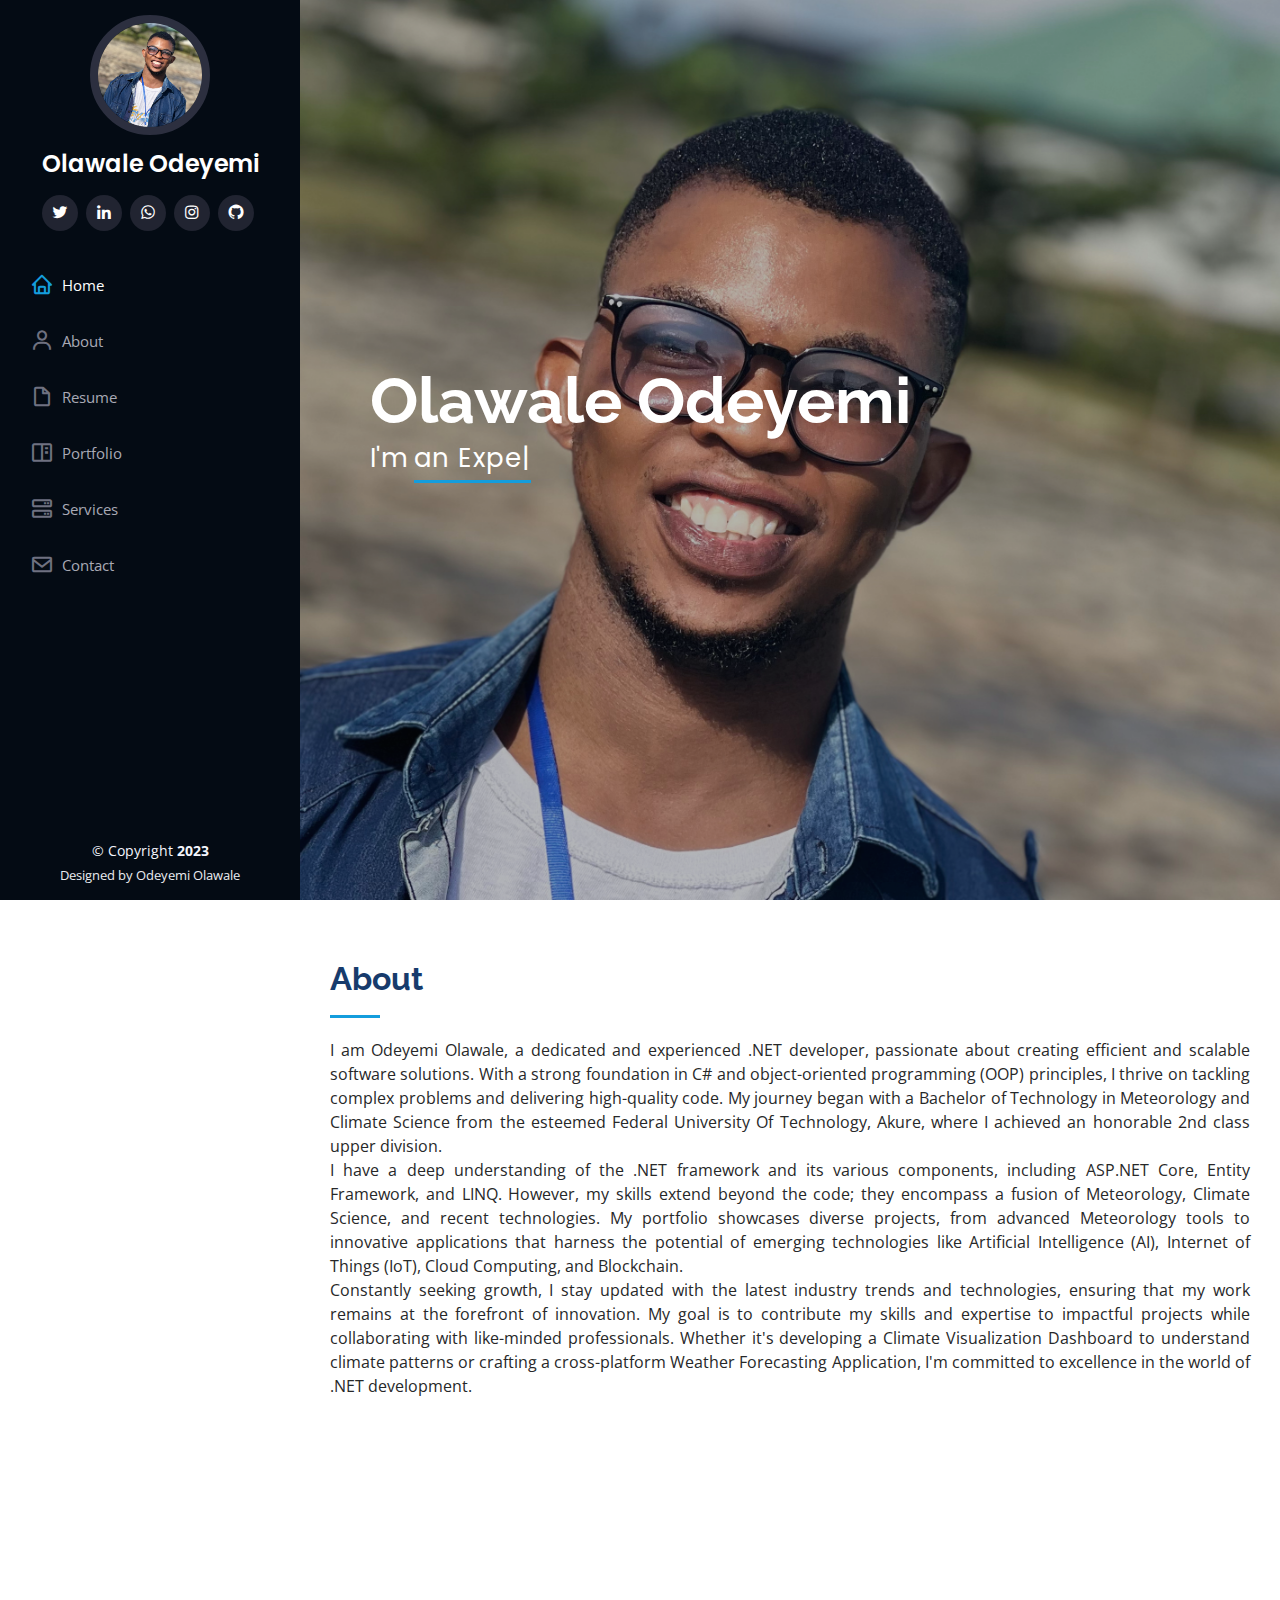
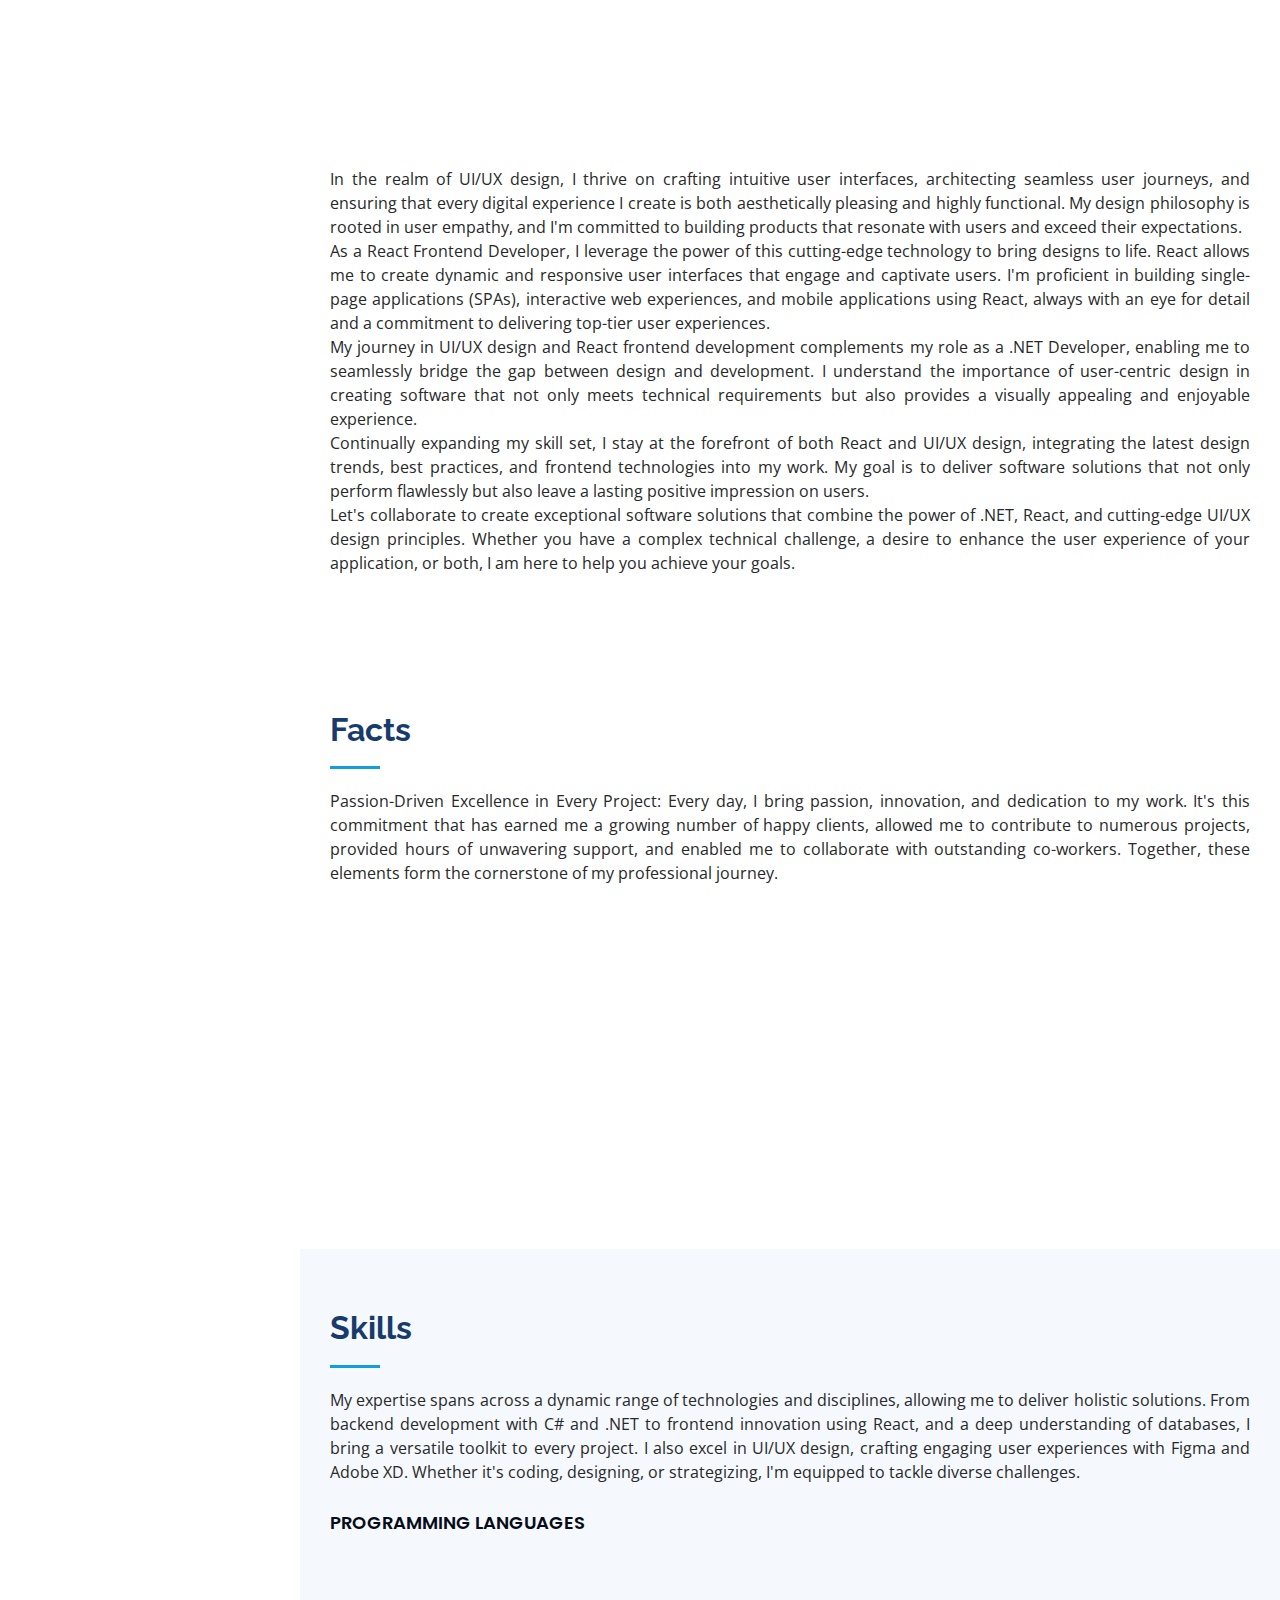
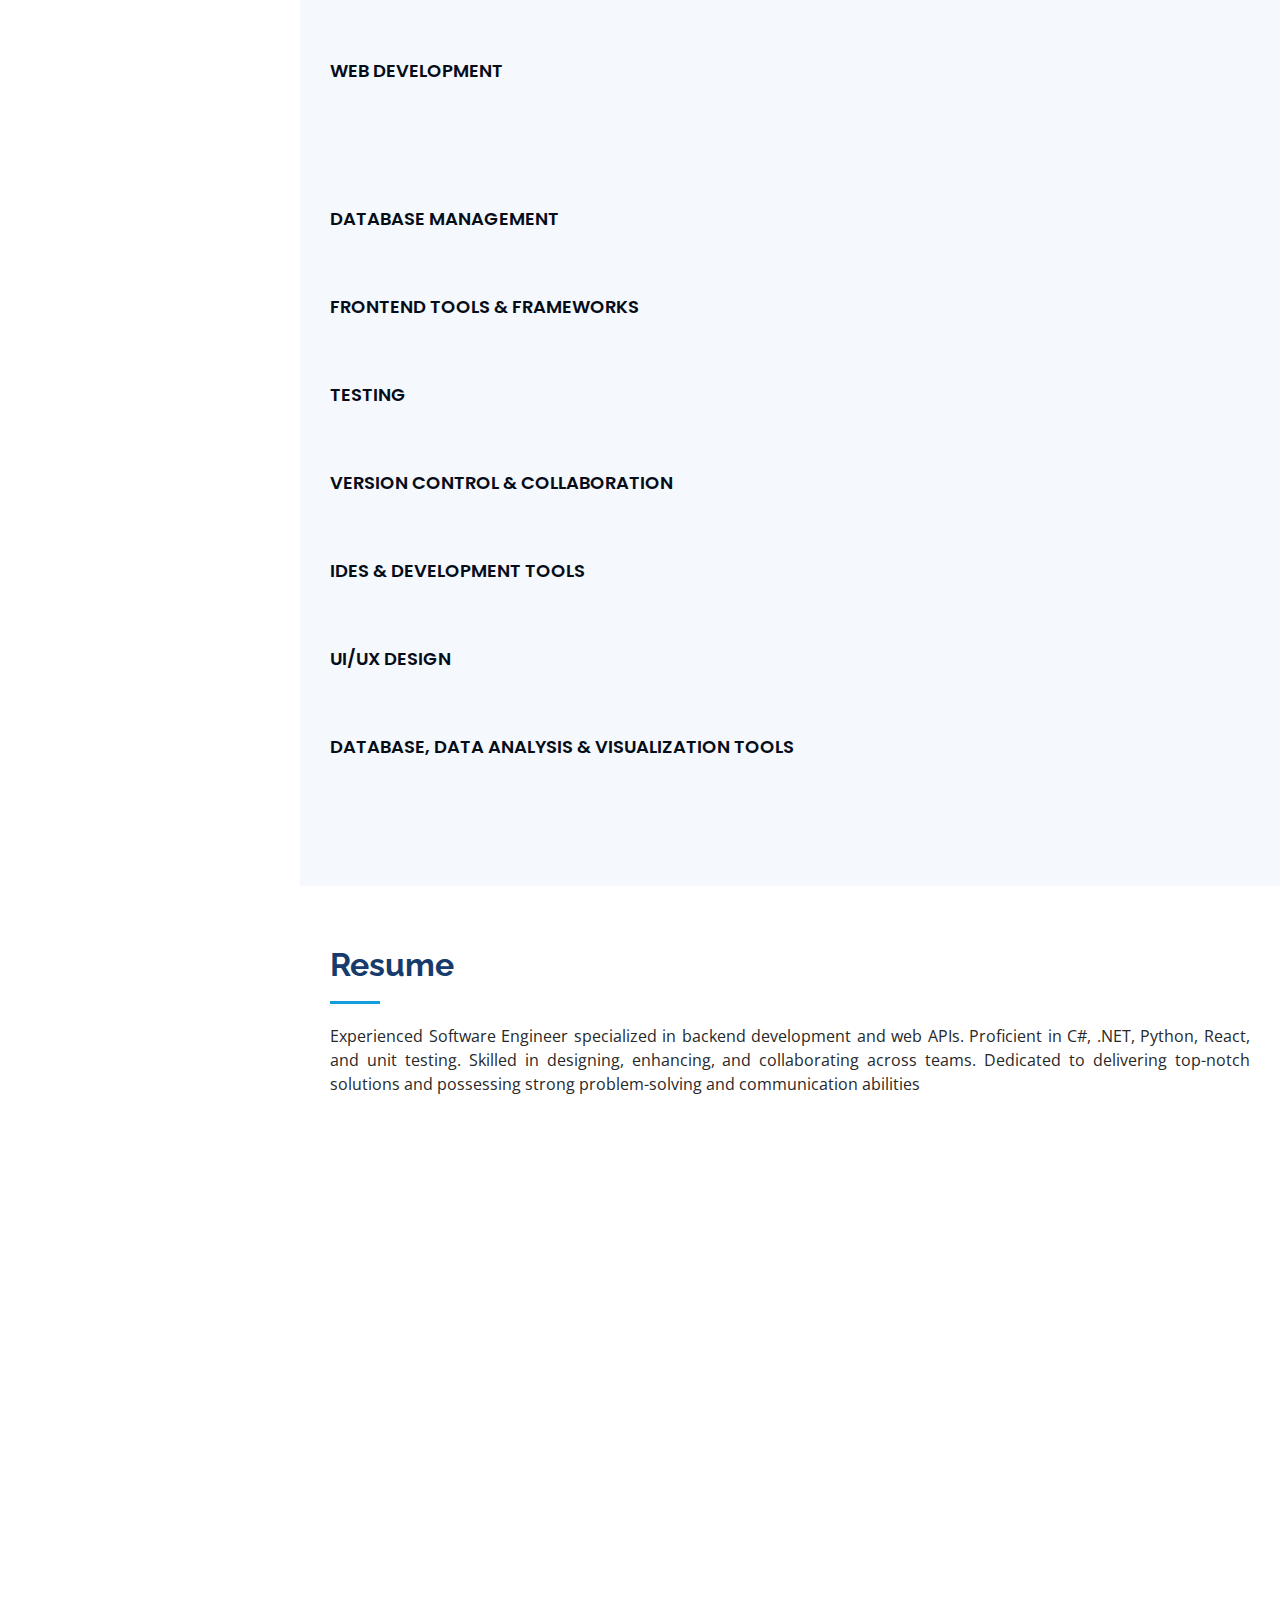
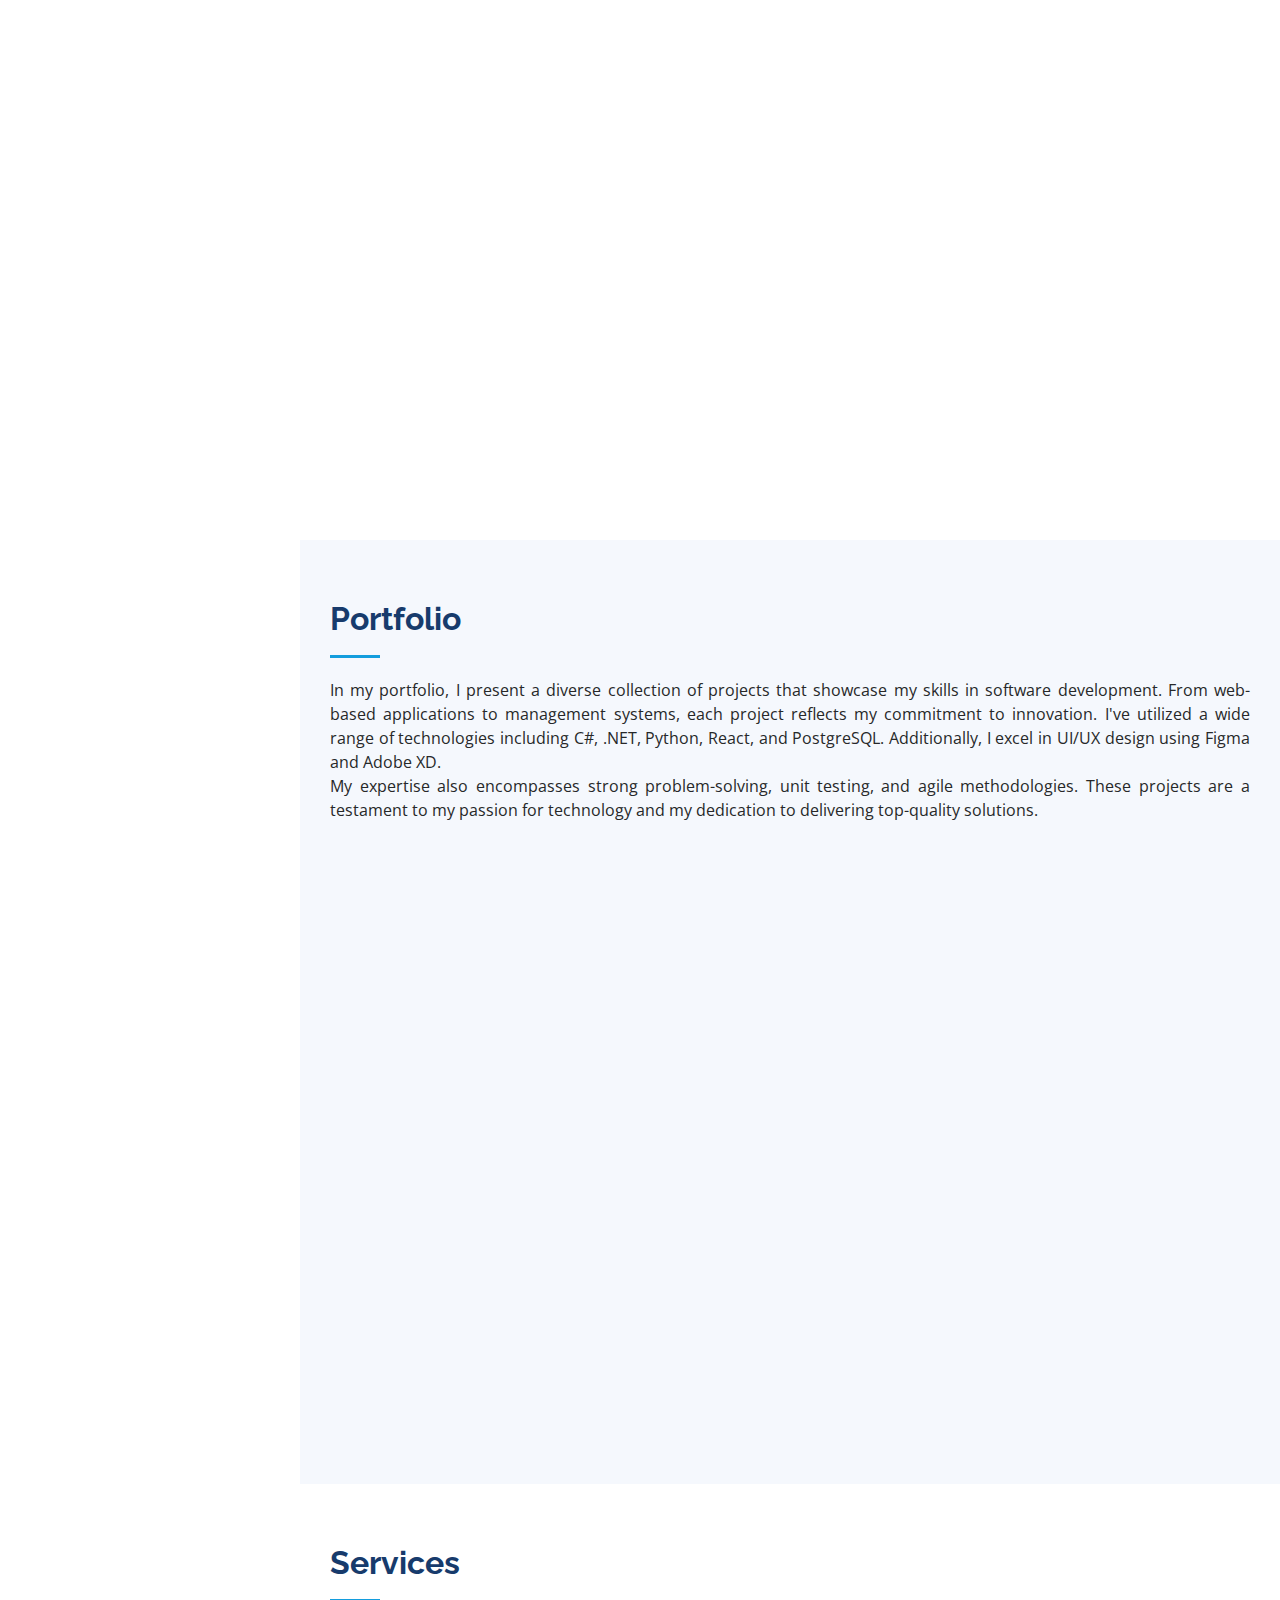
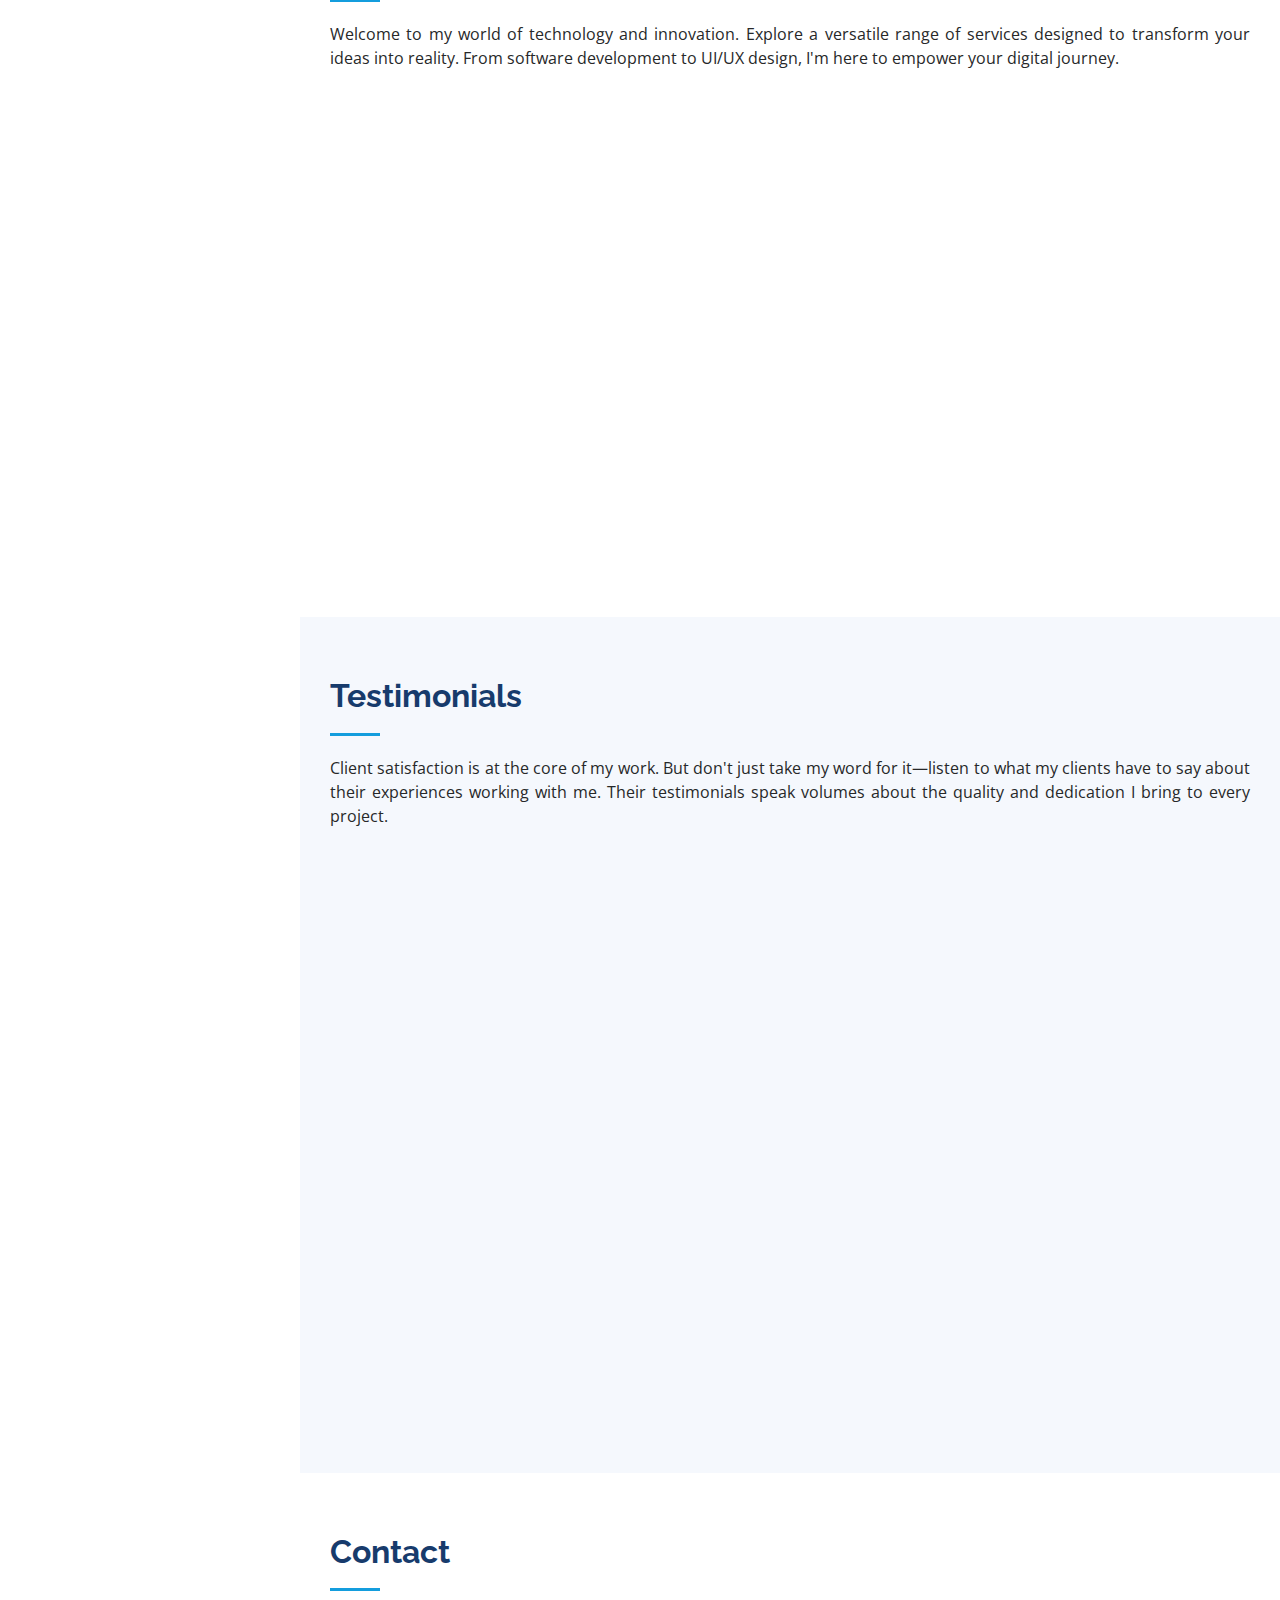
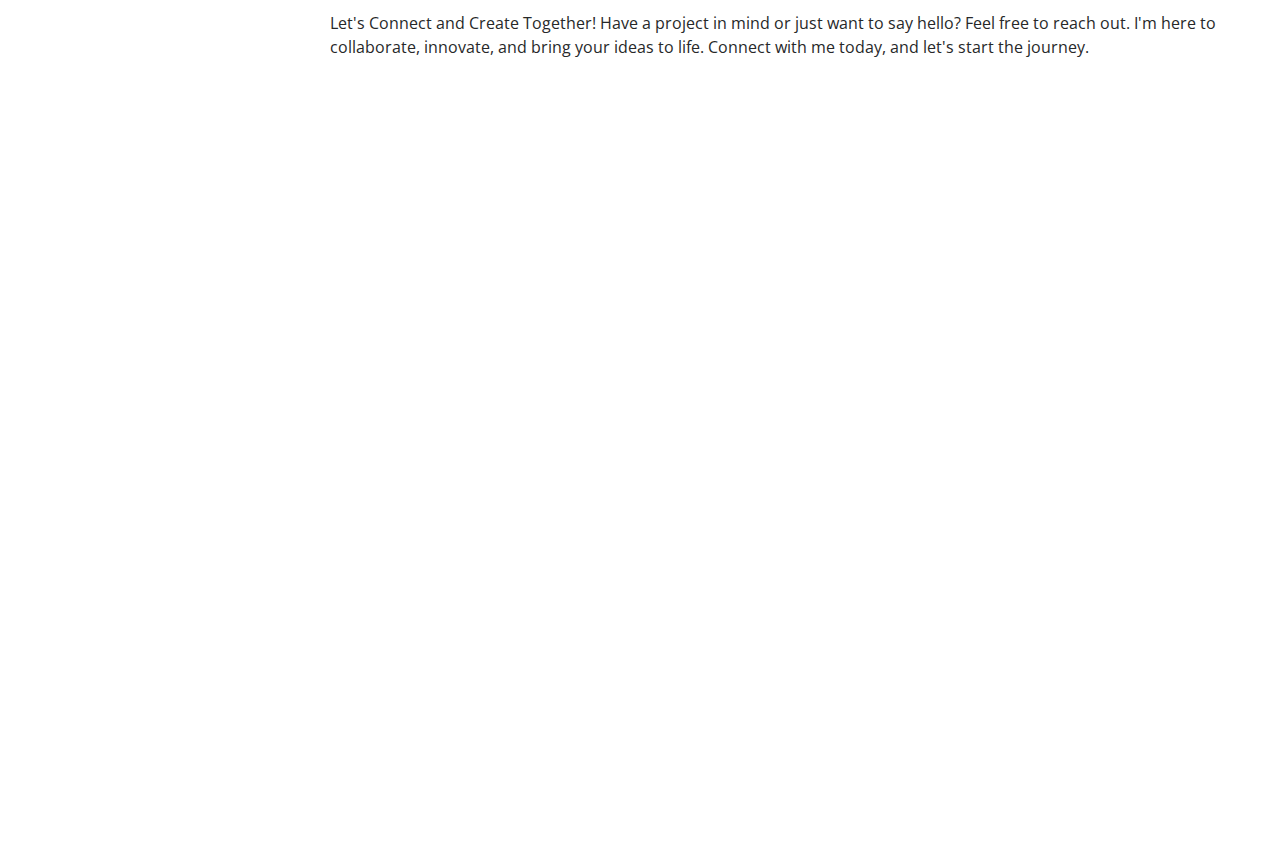
==== index.html @ 4030aef4 "portfolio-detail skeleton done" ====
<!DOCTYPE html>
<html lang="en">
  <head>
    <meta charset="utf-8" />
    <meta content="width=device-width, initial-scale=1.0" name="viewport" />

    <title>Tech-Driven Meteorology: A .NET Developer's Portfolio</title>
    <meta content="" name="description" />
    <meta content="" name="keywords" />

    <!-- Favicons -->
    <link href="assets/img/favicon.png" rel="icon" />
    <link href="assets/img/apple-touch-icon.png" rel="apple-touch-icon" />

    <!-- Google Fonts -->
    <link
      href="https://fonts.googleapis.com/css?family=Open+Sans:300,300i,400,400i,600,600i,700,700i|Raleway:300,300i,400,400i,500,500i,600,600i,700,700i|Poppins:300,300i,400,400i,500,500i,600,600i,700,700i"
      rel="stylesheet"
    />

    <!-- Vendor CSS Files -->
    <link href="assets/vendor/aos/aos.css" rel="stylesheet" />
    <link
      href="assets/vendor/bootstrap/css/bootstrap.min.css"
      rel="stylesheet"
    />
    <link
      href="assets/vendor/bootstrap-icons/bootstrap-icons.css"
      rel="stylesheet"
    />
    <link href="assets/vendor/boxicons/css/boxicons.min.css" rel="stylesheet" />
    <link
      href="assets/vendor/glightbox/css/glightbox.min.css"
      rel="stylesheet"
    />
    <link href="assets/vendor/swiper/swiper-bundle.min.css" rel="stylesheet" />

    <!-- Template Main CSS File -->
    <link href="assets/css/style.css" rel="stylesheet" />
  </head>

  <body>
    <!-- ======= Mobile nav toggle button ======= -->
    <i class="bi bi-list mobile-nav-toggle d-xl-none"></i>

    <!-- ======= Header ======= -->
    <header id="header">
      <div class="d-flex flex-column">
        <div class="profile">
          <img
            src="assets/img/profile-img.jpg"
            alt=""
            class="img-fluid rounded-circle"
          />
          <h1 class="text-light">
            <a href="index.html"><span id="my-name"></span></a>
          </h1>
          <div class="social-links mt-3 text-center">
            <a
              href="https://twitter.com/OlaCalebs"
              class="twitter"
              target="_blank"
              ><i class="bx bxl-twitter"></i
            ></a>
            <a
              href="https://www.linkedin.com/in/olawale-odeyemi-dotnet/"
              class="linkedin"
              target="_blank"
              ><i class="bx bxl-linkedin"></i
            ></a>
            <a
              href="https://wa.me/qr/ITE27CV6IKS5F1"
              class="facebook"
              target="_blank"
              ><i class="bx bxl-whatsapp"></i
            ></a>
            <a
              href="https://www.instagram.com/calebmediadesign/"
              class="instagram"
              target="_blank"
              ><i class="bx bxl-instagram"></i
            ></a>
            <a
              href="https://github.com/CalebTek"
              class="google-plus"
              target="_blank"
              ><i class="bx bxl-github"></i
            ></a>
          </div>
        </div>

        <nav id="navbar" class="nav-menu navbar">
          <ul>
            <li>
              <a href="#hero" class="nav-link scrollto active"
                ><i class="bx bx-home"></i> <span>Home</span></a
              >
            </li>
            <li>
              <a href="#about" class="nav-link scrollto"
                ><i class="bx bx-user"></i> <span>About</span></a
              >
            </li>
            <li>
              <a href="#resume" class="nav-link scrollto"
                ><i class="bx bx-file-blank"></i> <span>Resume</span></a
              >
            </li>
            <li>
              <a href="#portfolio" class="nav-link scrollto"
                ><i class="bx bx-book-content"></i> <span>Portfolio</span></a
              >
            </li>
            <li>
              <a href="#services" class="nav-link scrollto"
                ><i class="bx bx-server"></i> <span>Services</span></a
              >
            </li>
            <li>
              <a href="#contact" class="nav-link scrollto"
                ><i class="bx bx-envelope"></i> <span>Contact</span></a
              >
            </li>
          </ul>
        </nav>
        <!-- .nav-menu -->
      </div>
    </header>
    <!-- End Header -->

    <!-- ======= Hero Section ======= -->
    <section
      id="hero"
      class="d-flex flex-column justify-content-center align-items-center"
    >
      <div class="hero-container" data-aos="fade-in">
        <h1>Olawale Odeyemi</h1>
        <p>
          I'm
          <span
            class="typed"
            data-typed-items="an Experienced Developer, a Passionate React Enthusiast, 
            a Creative UI/UX Designer, an Innovative Freelancer, a Strategic Marketer, 
            a Tech-Savvy .NET Developer, a Frontend Expert: React & UI/UX, a Coding and Design Maverick, 
            a .NET Developer & Problem Solver, a Marketing with a Tech Edge, 
            an Experienced Developer with a background in Meteorology and Climate Science"
          ></span>
        </p>
      </div>
    </section>
    <!-- End Hero -->

    <main id="main">
      <!-- ======= About Section ======= -->
      <section id="about" class="about">
        <div class="container">
          <div class="section-title">
            <h2>About</h2>
            <p class="text-justify" style="text-align: justify">
              I am Odeyemi Olawale, a dedicated and experienced .NET developer,
              passionate about creating efficient and scalable software
              solutions. With a strong foundation in C# and object-oriented
              programming (OOP) principles, I thrive on tackling complex
              problems and delivering high-quality code. My journey began with a
              Bachelor of Technology in Meteorology and Climate Science from the
              esteemed Federal University Of Technology, Akure, where I achieved
              an honorable 2nd class upper division. <br />
              I have a deep understanding of the .NET framework and its various
              components, including ASP.NET Core, Entity Framework, and LINQ.
              However, my skills extend beyond the code; they encompass a fusion
              of Meteorology, Climate Science, and recent technologies. My
              portfolio showcases diverse projects, from advanced Meteorology
              tools to innovative applications that harness the potential of
              emerging technologies like Artificial Intelligence (AI), Internet
              of Things (IoT), Cloud Computing, and Blockchain. <br />
              Constantly seeking growth, I stay updated with the latest industry
              trends and technologies, ensuring that my work remains at the
              forefront of innovation. My goal is to contribute my skills and
              expertise to impactful projects while collaborating with
              like-minded professionals. Whether it's developing a Climate
              Visualization Dashboard to understand climate patterns or crafting
              a cross-platform Weather Forecasting Application, I'm committed to
              excellence in the world of .NET development.
            </p>
          </div>

          <div class="row">
            <div class="col-lg-4" data-aos="fade-right">
              <img src="assets/img/profile-img.jpg" class="img-fluid" alt="" />
            </div>
            <div class="col-lg-8 pt-4 pt-lg-0 content" data-aos="fade-left">
              <h3>
                .NET Developer, React Frontend Developer &amp; UI/UX Enthusiast
              </h3>
              <p class="fst-italic" style="text-align: justify">
                I am also a passionate UI/UX designer and React Frontend
                Developer, specializing in creating delightful user experiences
                with a focus on both aesthetics and functionality. With a strong
                background in design principles and a deep understanding of
                user-centered design, I bring a unique blend of creativity and
                technical proficiency to my work.
              </p>
              <div class="row">
                <div class="col-lg-6">
                  <ul>
                    <li>
                      <i class="bi bi-chevron-right"></i>
                      <strong>Birthday:</strong>
                      <span class="text-end"><p>29 April 1994</p></span>
                    </li>
                    <li>
                      <i class="bi bi-chevron-right"></i>
                      <strong>Phone:</strong>
                      <span class="text-end">(234) 816-085-1363</span>
                    </li>
                    <li>
                      <i class="bi bi-chevron-right"></i>
                      <strong>Work:</strong>
                      <span class="text-end">(234) 702-278-3611</span>
                    </li>
                  </ul>
                </div>
                <div class="col-lg-6">
                  <ul>
                    <li>
                      <i class="bi bi-chevron-right"></i>
                      <strong>Degree:</strong>
                      <span class="text-end">B.Tech</span>
                    </li>
                    <li>
                      <i class="bi bi-chevron-right"></i>
                      <strong>Email:</strong>
                      <span class="text-end">calebinfotek@gmail.com</span>
                    </li>
                    <li>
                      <i class="bi bi-chevron-right"></i>
                      <strong>City:</strong>
                      <span class="text-end">Oshodi, Lagos State</span>
                    </li>
                  </ul>
                </div>
              </div>
            </div>
            <div col-lg>
              <p style="text-align: justify">
                In the realm of UI/UX design, I thrive on crafting intuitive
                user interfaces, architecting seamless user journeys, and
                ensuring that every digital experience I create is both
                aesthetically pleasing and highly functional. My design
                philosophy is rooted in user empathy, and I'm committed to
                building products that resonate with users and exceed their
                expectations. <br />
                As a React Frontend Developer, I leverage the power of this
                cutting-edge technology to bring designs to life. React allows
                me to create dynamic and responsive user interfaces that engage
                and captivate users. I'm proficient in building single-page
                applications (SPAs), interactive web experiences, and mobile
                applications using React, always with an eye for detail and a
                commitment to delivering top-tier user experiences. <br />
                My journey in UI/UX design and React frontend development
                complements my role as a .NET Developer, enabling me to
                seamlessly bridge the gap between design and development. I
                understand the importance of user-centric design in creating
                software that not only meets technical requirements but also
                provides a visually appealing and enjoyable experience. <br />
                Continually expanding my skill set, I stay at the forefront of
                both React and UI/UX design, integrating the latest design
                trends, best practices, and frontend technologies into my work.
                My goal is to deliver software solutions that not only perform
                flawlessly but also leave a lasting positive impression on
                users. <br />
                Let's collaborate to create exceptional software solutions that
                combine the power of .NET, React, and cutting-edge UI/UX design
                principles. Whether you have a complex technical challenge, a
                desire to enhance the user experience of your application, or
                both, I am here to help you achieve your goals.
              </p>
            </div>
          </div>
        </div>
      </section>
      <!-- End About Section -->

      <!-- ======= Facts Section ======= -->
      <section id="facts" class="facts">
        <div class="container">
          <div class="section-title">
            <h2>Facts</h2>
            <p style="text-align: justify">
              Passion-Driven Excellence in Every Project: Every day, I bring
              passion, innovation, and dedication to my work. It's this
              commitment that has earned me a growing number of happy clients,
              allowed me to contribute to numerous projects, provided hours of
              unwavering support, and enabled me to collaborate with outstanding
              co-workers. Together, these elements form the cornerstone of my
              professional journey.
            </p>
          </div>

          <div class="row no-gutters">
            <div
              class="col-lg-3 col-md-6 d-md-flex align-items-md-stretch"
              data-aos="fade-up"
            >
              <div class="count-box">
                <i class="bi bi-emoji-smile"></i>
                <span
                  data-purecounter-start="0"
                  data-purecounter-end="32"
                  data-purecounter-duration="1"
                  class="purecounter"
                ></span>
                <p>
                  <strong class="text-nowrap">Happy Clients</strong> Years of
                  diverse client collaborations, my ultimate goal is their
                  satisfaction
                </p>
              </div>
            </div>

            <div
              class="col-lg-3 col-md-6 d-md-flex align-items-md-stretch"
              data-aos="fade-up"
              data-aos-delay="100"
            >
              <div class="count-box">
                <i class="bi bi-journal-richtext"></i>
                <span
                  data-purecounter-start="0"
                  data-purecounter-end="42"
                  data-purecounter-duration="1"
                  class="purecounter"
                ></span>
                <p>
                  <strong class="text-nowrap">Projects <br /></strong> Part of
                  numerous unique projects, expanding horizons through
                  innovation.
                </p>
              </div>
            </div>

            <div
              class="col-lg-3 col-md-6 d-md-flex align-items-md-stretch"
              data-aos="fade-up"
              data-aos-delay="200"
            >
              <div class="count-box">
                <i class="bi bi-headset"></i>
                <span
                  data-purecounter-start="0"
                  data-purecounter-end="1605"
                  data-purecounter-duration="1"
                  class="purecounter"
                ></span>
                <p>
                  <strong class="text-nowrap">Hours Of Support</strong>
                  Dedication beyond projects, countless hours ensuring ongoing
                  excellence
                </p>
              </div>
            </div>

            <div
              class="col-lg-3 col-md-6 d-md-flex align-items-md-stretch"
              data-aos="fade-up"
              data-aos-delay="300"
            >
              <div class="count-box">
                <i class="bi bi-people"></i>
                <span
                  data-purecounter-start="0"
                  data-purecounter-end="10"
                  data-purecounter-duration="1"
                  class="purecounter"
                ></span>
                <p>
                  <strong class="text-nowrap">Co-workers</strong> Collaboration
                  is key, working with talented co-workers who share my passion
                </p>
              </div>
            </div>
          </div>
        </div>
      </section>
      <!-- End Facts Section -->

      <!-- ======= Skills Section ======= -->
      <section id="skills" class="skills section-bg">
        <div class="container">
          <div class="section-title">
            <h2>Skills</h2>
            <p style="text-align: justify">
              My expertise spans across a dynamic range of technologies and
              disciplines, allowing me to deliver holistic solutions. From
              backend development with C# and .NET to frontend innovation using
              React, and a deep understanding of databases, I bring a versatile
              toolkit to every project. I also excel in UI/UX design, crafting
              engaging user experiences with Figma and Adobe XD. Whether it's
              coding, designing, or strategizing, I'm equipped to tackle diverse
              challenges.
            </p>
          </div>
          <h4>Programming Languages</h4>
          <div class="row skills-content">
            <div class="col-md-4" data-aos="fade-up">
              <div class="progress">
                <span class="skill">C# <i class="val">Expert</i></span>
                <div class="progress-bar-wrap">
                  <div
                    class="progress-bar"
                    role="progressbar"
                    aria-valuenow="100"
                    aria-valuemin="0"
                    aria-valuemax="100"
                  ></div>
                </div>
              </div>

              <div class="progress">
                <span class="skill">Python<i class="val">Advanced</i></span>
                <div class="progress-bar-wrap">
                  <div
                    class="progress-bar"
                    role="progressbar"
                    aria-valuenow="90"
                    aria-valuemin="0"
                    aria-valuemax="100"
                  ></div>
                </div>
              </div>
            </div>

            <div class="col-md-4" data-aos="fade-up" data-aos-delay="100">
              <div class="progress">
                <span class="skill"
                  >JavaScript <i class="val">Advanced</i></span
                >
                <div class="progress-bar-wrap">
                  <div
                    class="progress-bar"
                    role="progressbar"
                    aria-valuenow="90"
                    aria-valuemin="0"
                    aria-valuemax="100"
                  ></div>
                </div>
              </div>

              <div class="progress">
                <span class="skill">SQL <i class="val">Intermediate</i></span>
                <div class="progress-bar-wrap">
                  <div
                    class="progress-bar"
                    role="progressbar"
                    aria-valuenow="80"
                    aria-valuemin="0"
                    aria-valuemax="100"
                  ></div>
                </div>
              </div>
            </div>

            <div class="col-md-4" data-aos="fade-up" data-aos-delay="100">
              <div class="progress">
                <span class="skill">R <i class="val">Advanced</i></span>
                <div class="progress-bar-wrap">
                  <div
                    class="progress-bar"
                    role="progressbar"
                    aria-valuenow="90"
                    aria-valuemin="0"
                    aria-valuemax="100"
                  ></div>
                </div>
              </div>

              <div class="progress">
                <span class="skill">Java <i class="val">Intermediate</i></span>
                <div class="progress-bar-wrap">
                  <div
                    class="progress-bar"
                    role="progressbar"
                    aria-valuenow="80"
                    aria-valuemin="0"
                    aria-valuemax="100"
                  ></div>
                </div>
              </div>
            </div>
          </div>

          <!-- Second Row for Skills -->
          <h4>Web Development</h4>
          <div class="row skills-content">
            <div class="col-md-4" data-aos="fade-up">
              <div class="progress">
                <span class="skill"
                  >.NET Framework <i class="val">Expert</i></span
                >
                <div class="progress-bar-wrap">
                  <div
                    class="progress-bar"
                    role="progressbar"
                    aria-valuenow="100"
                    aria-valuemin="0"
                    aria-valuemax="100"
                  ></div>
                </div>
              </div>

              <div class="progress">
                <span class="skill">React <i class="val">Advanced</i></span>
                <div class="progress-bar-wrap">
                  <div
                    class="progress-bar"
                    role="progressbar"
                    aria-valuenow="90"
                    aria-valuemin="0"
                    aria-valuemax="100"
                  ></div>
                </div>
              </div>
            </div>

            <div class="col-md-4" data-aos="fade-up" data-aos-delay="100">
              <div class="progress">
                <span class="skill"
                  >RESTful APIs <i class="val">Expert</i></span
                >
                <div class="progress-bar-wrap">
                  <div
                    class="progress-bar"
                    role="progressbar"
                    aria-valuenow="100"
                    aria-valuemin="0"
                    aria-valuemax="100"
                  ></div>
                </div>
              </div>

              <div class="progress">
                <span class="skill"
                  >Django <i class="val">Intermediate</i></span
                >
                <div class="progress-bar-wrap">
                  <div
                    class="progress-bar"
                    role="progressbar"
                    aria-valuenow="80"
                    aria-valuemin="0"
                    aria-valuemax="100"
                  ></div>
                </div>
              </div>
            </div>
            <div class="col-md-4" data-aos="fade-up" data-aos-delay="100">
              <div class="progress">
                <span class="skill">ASP.NET <i class="val">Expert</i></span>
                <div class="progress-bar-wrap">
                  <div
                    class="progress-bar"
                    role="progressbar"
                    aria-valuenow="100"
                    aria-valuemin="0"
                    aria-valuemax="100"
                  ></div>
                </div>
              </div>
              <div class="progress">
                <span class="skill">HTML/CSS <i class="val">Advanced</i></span>
                <div class="progress-bar-wrap">
                  <div
                    class="progress-bar"
                    role="progressbar"
                    aria-valuenow="90"
                    aria-valuemin="0"
                    aria-valuemax="100"
                  ></div>
                </div>
              </div>
            </div>
          </div>

          <!-- Third row for skills-->
          <h4>Database Management</h4>
          <div class="row skills-content">
            <div class="col-md-4" data-aos="fade-up">
              <div class="progress">
                <span class="skill">SQL Server <i class="val">Expert</i></span>
                <div class="progress-bar-wrap">
                  <div
                    class="progress-bar"
                    role="progressbar"
                    aria-valuenow="100"
                    aria-valuemin="0"
                    aria-valuemax="100"
                  ></div>
                </div>
              </div>
            </div>

            <div class="col-md-4" data-aos="fade-up" data-aos-delay="100">
              <div class="progress">
                <span class="skill"
                  >PostgreSQL <i class="val">Advanced</i></span
                >
                <div class="progress-bar-wrap">
                  <div
                    class="progress-bar"
                    role="progressbar"
                    aria-valuenow="90"
                    aria-valuemin="0"
                    aria-valuemax="100"
                  ></div>
                </div>
              </div>
            </div>
            <div class="col-md-4" data-aos="fade-up" data-aos-delay="100">
              <div class="progress">
                <span class="skill">Azure <i class="val">Expert</i></span>
                <div class="progress-bar-wrap">
                  <div
                    class="progress-bar"
                    role="progressbar"
                    aria-valuenow="100"
                    aria-valuemin="0"
                    aria-valuemax="100"
                  ></div>
                </div>
              </div>
            </div>
          </div>

          <!-- Fourth row for skills-->
          <h4>Frontend Tools & Frameworks</h4>
          <div class="row skills-content">
            <div class="col-md-4" data-aos="fade-up">
              <div class="progress">
                <span class="skill">React.js <i class="val">Advanced</i></span>
                <div class="progress-bar-wrap">
                  <div
                    class="progress-bar"
                    role="progressbar"
                    aria-valuenow="90"
                    aria-valuemin="0"
                    aria-valuemax="100"
                  ></div>
                </div>
              </div>
            </div>

            <div class="col-md-4" data-aos="fade-up" data-aos-delay="100">
              <div class="progress">
                <span class="skill">Next.js <i class="val">Advanced</i></span>
                <div class="progress-bar-wrap">
                  <div
                    class="progress-bar"
                    role="progressbar"
                    aria-valuenow="90"
                    aria-valuemin="0"
                    aria-valuemax="100"
                  ></div>
                </div>
              </div>
            </div>
            <div class="col-md-4" data-aos="fade-up" data-aos-delay="100">
              <div class="progress">
                <span class="skill">Angular <i class="val">Advanced</i></span>
                <div class="progress-bar-wrap">
                  <div
                    class="progress-bar"
                    role="progressbar"
                    aria-valuenow="90"
                    aria-valuemin="0"
                    aria-valuemax="100"
                  ></div>
                </div>
              </div>
            </div>
          </div>

          <!-- Fourth row for skills-->
          <h4>Testing</h4>
          <div class="row skills-content">
            <div class="col-md-4" data-aos="fade-up">
              <div class="progress">
                <span class="skill">Xunit <i class="val">Expert</i></span>
                <div class="progress-bar-wrap">
                  <div
                    class="progress-bar"
                    role="progressbar"
                    aria-valuenow="100"
                    aria-valuemin="0"
                    aria-valuemax="100"
                  ></div>
                </div>
              </div>
            </div>

            <div class="col-md-4" data-aos="fade-up" data-aos-delay="100">
              <div class="progress">
                <span class="skill">Moq <i class="val">Advanced</i></span>
                <div class="progress-bar-wrap">
                  <div
                    class="progress-bar"
                    role="progressbar"
                    aria-valuenow="90"
                    aria-valuemin="0"
                    aria-valuemax="100"
                  ></div>
                </div>
              </div>
            </div>
            <div class="col-md-4" data-aos="fade-up" data-aos-delay="100">
              <div class="progress">
                <span class="skill"
                  >Unit Testing <i class="val">Advanced</i></span
                >
                <div class="progress-bar-wrap">
                  <div
                    class="progress-bar"
                    role="progressbar"
                    aria-valuenow="90"
                    aria-valuemin="0"
                    aria-valuemax="100"
                  ></div>
                </div>
              </div>
            </div>
          </div>

          <!-- Fifth row for skills-->
          <h4>Version Control & Collaboration</h4>
          <div class="row skills-content">
            <div class="col-md-4" data-aos="fade-up">
              <div class="progress">
                <span class="skill">Git <i class="val">Expert</i></span>
                <div class="progress-bar-wrap">
                  <div
                    class="progress-bar"
                    role="progressbar"
                    aria-valuenow="100"
                    aria-valuemin="0"
                    aria-valuemax="100"
                  ></div>
                </div>
              </div>
            </div>

            <div class="col-md-4" data-aos="fade-up" data-aos-delay="100">
              <div class="progress">
                <span class="skill">GitHub <i class="val">Expert</i></span>
                <div class="progress-bar-wrap">
                  <div
                    class="progress-bar"
                    role="progressbar"
                    aria-valuenow="100"
                    aria-valuemin="0"
                    aria-valuemax="100"
                  ></div>
                </div>
              </div>
            </div>
            <div class="col-md-4" data-aos="fade-up" data-aos-delay="100">
              <div class="progress">
                <span class="skill">Jira <i class="val">Expert</i></span>
                <div class="progress-bar-wrap">
                  <div
                    class="progress-bar"
                    role="progressbar"
                    aria-valuenow="100"
                    aria-valuemin="0"
                    aria-valuemax="100"
                  ></div>
                </div>
              </div>
            </div>
          </div>

          <!-- Sixth row for skills-->
          <h4>IDEs & Development Tools</h4>
          <div class="row skills-content">
            <div class="col-md-4" data-aos="fade-up">
              <div class="progress">
                <span class="skill"
                  >Visual Studio <i class="val">Expert</i></span
                >
                <div class="progress-bar-wrap">
                  <div
                    class="progress-bar"
                    role="progressbar"
                    aria-valuenow="100"
                    aria-valuemin="0"
                    aria-valuemax="100"
                  ></div>
                </div>
              </div>
            </div>

            <div class="col-md-4" data-aos="fade-up" data-aos-delay="100">
              <div class="progress">
                <span class="skill"
                  >Visual Studio Code <i class="val">Expert</i></span
                >
                <div class="progress-bar-wrap">
                  <div
                    class="progress-bar"
                    role="progressbar"
                    aria-valuenow="100"
                    aria-valuemin="0"
                    aria-valuemax="100"
                  ></div>
                </div>
              </div>
            </div>
            <div class="col-md-4" data-aos="fade-up" data-aos-delay="100">
              <div class="progress">
                <span class="skill">PyCharm <i class="val">Advanced</i></span>
                <div class="progress-bar-wrap">
                  <div
                    class="progress-bar"
                    role="progressbar"
                    aria-valuenow="90"
                    aria-valuemin="0"
                    aria-valuemax="100"
                  ></div>
                </div>
              </div>
            </div>
          </div>

          <!-- Seventh row for skills-->
          <h4>UI/UX Design</h4>
          <div class="row skills-content">
            <div class="col-md-4" data-aos="fade-up">
              <div class="progress">
                <span class="skill">Figma <i class="val">Expert</i></span>
                <div class="progress-bar-wrap">
                  <div
                    class="progress-bar"
                    role="progressbar"
                    aria-valuenow="100"
                    aria-valuemin="0"
                    aria-valuemax="100"
                  ></div>
                </div>
              </div>
            </div>

            <div class="col-md-4" data-aos="fade-up" data-aos-delay="100">
              <div class="progress">
                <span class="skill">Adobe XD <i class="val">Advanced</i></span>
                <div class="progress-bar-wrap">
                  <div
                    class="progress-bar"
                    role="progressbar"
                    aria-valuenow="90"
                    aria-valuemin="0"
                    aria-valuemax="100"
                  ></div>
                </div>
              </div>
            </div>
            <div class="col-md-4" data-aos="fade-up" data-aos-delay="100">
              <div class="progress">
                <span class="skill">Gimp <i class="val">Expert</i></span>
                <div class="progress-bar-wrap">
                  <div
                    class="progress-bar"
                    role="progressbar"
                    aria-valuenow="100"
                    aria-valuemin="0"
                    aria-valuemax="100"
                  ></div>
                </div>
              </div>
            </div>
          </div>

          <!-- Eight row for skills-->
          <h4>Database, Data Analysis &amp; Visualization Tools</h4>
          <div class="row skills-content">
            <div class="col-md-4" data-aos="fade-up">
              <div class="progress">
                <span class="skill">Docker <i class="val">Advnaced</i></span>
                <div class="progress-bar-wrap">
                  <div
                    class="progress-bar"
                    role="progressbar"
                    aria-valuenow="90"
                    aria-valuemin="0"
                    aria-valuemax="100"
                  ></div>
                </div>
              </div>
            </div>

            <div class="col-md-4" data-aos="fade-up" data-aos-delay="100">
              <div class="progress">
                <span class="skill">RStudio <i class="val">Advanced</i></span>
                <div class="progress-bar-wrap">
                  <div
                    class="progress-bar"
                    role="progressbar"
                    aria-valuenow="90"
                    aria-valuemin="0"
                    aria-valuemax="100"
                  ></div>
                </div>
              </div>
            </div>
            <div class="col-md-4" data-aos="fade-up" data-aos-delay="100">
              <div class="progress">
                <span class="skill"
                  >Jupyter Notebook <i class="val">Advanced</i></span
                >
                <div class="progress-bar-wrap">
                  <div
                    class="progress-bar"
                    role="progressbar"
                    aria-valuenow="90"
                    aria-valuemin="0"
                    aria-valuemax="100"
                  ></div>
                </div>
              </div>
            </div>
          </div>
        </div>
      </section>
      <!-- End Skills Section -->

      <!-- ======= Resume Section ======= -->
      <section id="resume" class="resume">
        <div class="container">
          <div class="section-title">
            <h2>Resume</h2>
            <p style="text-align: justify">
              Experienced Software Engineer specialized in backend development
              and web APIs. Proficient in C#, .NET, Python, React, and unit
              testing. Skilled in designing, enhancing, and collaborating across
              teams. Dedicated to delivering top-notch solutions and possessing
              strong problem-solving and communication abilities
            </p>
          </div>

          <div class="row">
            <div class="col-lg-6" data-aos="fade-up">
              <h3 class="resume-title">Sumary</h3>
              <div class="resume-item pb-0">
                <h4>Olawale Odeyemi</h4>
                <p style="text-align: justify">
                  <em
                    >Experienced Software Engineer with a proven track record in
                    backend development and web APIs. Over
                    <span id="years">0</span> years of hands-on experience in
                    C#, .NET, Python, React, and PostgreSQL. Strong in
                    designing, enhancing, and collaborating on projects.
                    Committed to delivering top-quality solutions and staying at
                    the forefront of industry trends.</em
                  >
                </p>
                <ul>
                  <li>9 Egbe Road Jakande gate Isolo, Oshodi, Lagos State.</li>
                  <li>(234) 816-085-1363</li>
                  <li>calebinfotek@gmail.com</li>
                </ul>
              </div>

              <h3 class="resume-title">Education</h3>

              <div class="resume-item">
                <h4>Bachelor of Meteorology &amp; Climate Science</h4>
                <h5>2013 - 2018</h5>
                <p><em>Federal University of Technology, Akure</em></p>
                <p style="text-align: justify">
                  My Bachelor of Technology in Meteorology & Climate Science at
                  the Federal University of Technology, Akure, was an enriching
                  academic journey. This program deepened my understanding of
                  meteorological principles and climate science, equipping me
                  with analytical skills to decipher complex weather patterns
                  and climate phenomena. <br />
                  I'm particularly proud to have graduated with a Second Class
                  Honours (Upper Division), reflecting my dedication to
                  excellence and passion for environmental science. This
                  education instilled in me a strong sense of responsibility
                  toward environmental stewardship and a commitment to
                  leveraging my expertise for addressing pressing environmental
                  challenges and make a meaningful impact in the field of
                  Meteorology and Climate Science.
                </p>
              </div>
            </div>
            <div class="col-lg-6" data-aos="fade-up" data-aos-delay="100">
              <h3 class="resume-title">Professional Experience</h3>
              <div class="resume-item">
                <h4>.NET Software Engineer</h4>
                <h5>2022 - Present</h5>
                <p><em>Decagon Institute, Lagos State </em></p>
                <ul style="text-align: justify">
                  <li>
                    Collaborate on backend features with a developer team,
                    designing via web APIs.
                  </li>
                  <li>
                    Maintain and enhance existing web apps, ensuring seamless
                    system integration.
                  </li>
                  <li>
                    Develop high-volume public-facing web APIs, contributing to
                    ongoing improvements.
                  </li>
                  <li>
                    Integrate third-party APIs, perform comprehensive testing,
                    and ensure stability.
                  </li>
                  <li>
                    Engage as a team player, promoting learning and efficient
                    communication while designing, building, and maintaining
                    reliable C# code.
                  </li>
                </ul>
              </div>

              <div class="resume-item">
                <h4>Python Developer</h4>
                <h5>2020 - 2022</h5>
                <p><em>Casvo Digital, Lagos, Nigeria </em></p>
                <ul style="text-align: justify">
                  <li>
                    Contributed to Python-based app development, including
                    backend functionalities and APIs.
                  </li>
                  <li>Utilized Django for efficient web app creation.</li>
                  <li>
                    Collaborated to maintain, enhance, and integrate existing
                    software.
                  </li>
                  <li>
                    Integrated third-party APIs, enhancing capabilities and user
                    experience.
                  </li>
                  <li>
                    Ensured code quality, tested systems, and provided user
                    support while staying updated with industry trends.
                  </li>
                </ul>
              </div>
            </div>
          </div>
        </div>
      </section>
      <!-- End Resume Section -->

      <!-- ======= Portfolio Section ======= -->
      <section id="portfolio" class="portfolio section-bg">
        <div class="container">
          <div class="section-title">
            <h2>Portfolio</h2>
            <p style="text-align: justify">
              In my portfolio, I present a diverse collection of projects that
              showcase my skills in software development. From web-based
              applications to management systems, each project reflects my
              commitment to innovation. I've utilized a wide range of
              technologies including C#, .NET, Python, React, and PostgreSQL.
              Additionally, I excel in UI/UX design using Figma and Adobe XD.
              <br />
              My expertise also encompasses strong problem-solving, unit
              testing, and agile methodologies. These projects are a testament
              to my passion for technology and my dedication to delivering
              top-quality solutions.
            </p>
          </div>

          <div class="row" data-aos="fade-up">
            <div class="col-lg-12 d-flex justify-content-center">
              <ul id="portfolio-flters">
                <li data-filter="*" class="filter-active">All</li>
                <li data-filter=".filter-utility">Utility Tools</li>
                <li data-filter=".filter-travel">Travel &amp; Tourism</li>
                <li data-filter=".filter-manage">Management Systems</li>
                <li data-filter=".filter-web">Web Applications</li>
              </ul>
            </div>
          </div>

          <div
            class="row portfolio-container"
            data-aos="fade-up"
            data-aos-delay="100"
          >
            <div class="col-lg-4 col-md-6 portfolio-item filter-web">
              <div class="portfolio-wrap">
                <img
                  src="assets/img/portfolio/portfolio-1.jpg"
                  class="img-fluid"
                  alt=""
                />
                <div class="portfolio-links">
                  <a
                    href="assets/img/portfolio/portfolio-1.jpg"
                    data-gallery="portfolioGallery"
                    class="portfolio-lightbox"
                    title="Web Application"
                    ><i class="bx bx-plus"></i
                  ></a>
                  <a href="portfolio-details.html#portfolio-1" class="nav-link scrollto" title="More Details"
                    ><i class="bx bx-link"></i
                  ></a>
                </div>
              </div>
            </div>

            <div class="col-lg-4 col-md-6 portfolio-item filter-travel">
              <div class="portfolio-wrap">
                <img
                  src="assets/img/portfolio/portfolio-2.jpg"
                  class="img-fluid"
                  alt=""
                />
                <div class="portfolio-links">
                  <a
                    href="assets/img/portfolio/portfolio-2.jpg"
                    data-gallery="portfolioGallery"
                    class="portfolio-lightbox"
                    title="Travel & Tourism"
                    ><i class="bx bx-plus"></i
                  ></a>
                  <a href="portfolio-details.html#portfolio-2" class="nav-link scrollto" title="More Details"
                    ><i class="bx bx-link"></i
                  ></a>
                </div>
              </div>
            </div>

            <div class="col-lg-4 col-md-6 portfolio-item filter-manage">
              <div class="portfolio-wrap">
                <img
                  src="assets/img/portfolio/portfolio-3.jpg"
                  class="img-fluid"
                  alt=""
                />
                <div class="portfolio-links">
                  <a
                    href="assets/img/portfolio/portfolio-3.jpg"
                    data-gallery="portfolioGallery"
                    class="portfolio-lightbox"
                    title="Management System"
                    ><i class="bx bx-plus"></i
                  ></a>
                  <a href="portfolio-details.html#portfolio-3" class="nav-link scrollto" title="More Details"
                    ><i class="bx bx-link"></i
                  ></a>
                </div>
              </div>
            </div>

            <div class="col-lg-4 col-md-6 portfolio-item filter-manage">
              <div class="portfolio-wrap">
                <img
                  src="assets/img/portfolio/portfolio-4.jpg"
                  class="img-fluid"
                  alt=""
                />
                <div class="portfolio-links">
                  <a
                    href="assets/img/portfolio/portfolio-4.jpg"
                    data-gallery="portfolioGallery"
                    class="portfolio-lightbox"
                    title="Management System"
                    ><i class="bx bx-plus"></i
                  ></a>
                  <a href="portfolio-details.html#portfolio-4" class="nav-link scrollto" title="More Details"
                    ><i class="bx bx-link"></i
                  ></a>
                </div>
              </div>
            </div>

            <div class="col-lg-4 col-md-6 portfolio-item filter-utility">
              <div class="portfolio-wrap">
                <img
                  src="assets/img/portfolio/portfolio-5.jpg"
                  class="img-fluid"
                  alt=""
                />
                <div class="portfolio-links">
                  <a
                    href="assets/img/portfolio/portfolio-5.jpg"
                    data-gallery="portfolioGallery"
                    class="portfolio-lightbox"
                    title="Utility Tool"
                    ><i class="bx bx-plus"></i
                  ></a>
                  <a href="portfolio-details.html#portfolio-5" class="nav-link scrollto" title="More Details"
                    ><i class="bx bx-link"></i
                  ></a>
                </div>
              </div>
            </div>

            <div class="col-lg-4 col-md-6 portfolio-item filter-web">
              <div class="portfolio-wrap">
                <img
                  src="assets/img/portfolio/portfolio-6.jpg"
                  class="img-fluid"
                  alt=""
                />
                <div class="portfolio-links">
                  <a
                    href="assets/img/portfolio/portfolio-6.jpg"
                    data-gallery="portfolioGallery"
                    class="portfolio-lightbox"
                    title="Web Application"
                    ><i class="bx bx-plus"></i
                  ></a>
                  <a href="portfolio-details.html#portfolio-6" class="nav-link scrollto" title="More Details"
                    ><i class="bx bx-link"></i
                  ></a>
                </div>
              </div>
            </div>
            <!-- 
            <div class="col-lg-4 col-md-6 portfolio-item filter-travel">
              <div class="portfolio-wrap">
                <img
                  src="assets/img/portfolio/portfolio-7.jpg"
                  class="img-fluid"
                  alt=""
                />
                <div class="portfolio-links">
                  <a
                    href="assets/img/portfolio/portfolio-7.jpg"
                    data-gallery="portfolioGallery"
                    class="portfolio-lightbox"
                    title="Card 1"
                    ><i class="bx bx-plus"></i
                  ></a>
                  <a href="portfolio-details.html" title="More Details"
                    ><i class="bx bx-link"></i
                  ></a>
                </div>
              </div>
            </div>

            <div class="col-lg-4 col-md-6 portfolio-item filter-travel">
              <div class="portfolio-wrap">
                <img
                  src="assets/img/portfolio/portfolio-8.jpg"
                  class="img-fluid"
                  alt=""
                />
                <div class="portfolio-links">
                  <a
                    href="assets/img/portfolio/portfolio-8.jpg"
                    data-gallery="portfolioGallery"
                    class="portfolio-lightbox"
                    title="Card 3"
                    ><i class="bx bx-plus"></i
                  ></a>
                  <a href="portfolio-details.html" title="More Details"
                    ><i class="bx bx-link"></i
                  ></a>
                </div>
              </div>
            </div>

            <div class="col-lg-4 col-md-6 portfolio-item filter-web">
              <div class="portfolio-wrap">
                <img
                  src="assets/img/portfolio/portfolio-9.jpg"
                  class="img-fluid"
                  alt=""
                />
                <div class="portfolio-links">
                  <a
                    href="assets/img/portfolio/portfolio-9.jpg"
                    data-gallery="portfolioGallery"
                    class="portfolio-lightbox"
                    title="Web 3"
                    ><i class="bx bx-plus"></i
                  ></a>
                  <a href="portfolio-details.html" title="More Details"
                    ><i class="bx bx-link"></i
                  ></a>
                </div>
              </div>
            </div> -->
          </div>
        </div>
      </section>
      <!-- End Portfolio Section -->

      <!-- ======= Services Section ======= -->
      <section id="services" class="services">
        <div class="container">
          <div class="section-title">
            <h2>Services</h2>
            <p style="text-align: justify">
              Welcome to my world of technology and innovation. Explore a
              versatile range of services designed to transform your ideas into
              reality. From software development to UI/UX design, I'm here to
              empower your digital journey.
            </p>
          </div>

          <div class="row">
            <div class="col-lg-4 col-md-6 icon-box" data-aos="fade-up">
              <div class="icon"><i class="bi bi-code-slash"></i></div>
              <h4 class="title"><a href="">Software Development</a></h4>
              <p class="description" style="text-align: justify">
                Craft innovative web and mobile applications, from user-friendly
                frontends to robust backend systems, tailored to your unique
                needs.
              </p>
            </div>
            <div
              class="col-lg-4 col-md-6 icon-box"
              data-aos="fade-up"
              data-aos-delay="100"
            >
              <div class="icon"><i class="bi bi-palette"></i></div>
              <h4 class="title"><a href="">UI/UX Design</a></h4>
              <p class="description" style="text-align: justify">
                Elevate user experiences with intuitive interface designs,
                responsive layouts, and stunning visuals that captivate and
                engage.
              </p>
            </div>
            <div
              class="col-lg-4 col-md-6 icon-box"
              data-aos="fade-up"
              data-aos-delay="200"
            >
              <div class="icon"><i class="bi bi-database"></i></div>
              <h4 class="title"><a href="">Database Management</a></h4>
              <p class="description" style="text-align: justify">
                Shape data into actionable insights with effective database
                design, optimization, and seamless integration solutions.
              </p>
            </div>
            <div
              class="col-lg-4 col-md-6 icon-box"
              data-aos="fade-up"
              data-aos-delay="300"
            >
              <div class="icon"><i class="bi bi-bar-chart-line"></i></div>
              <h4 class="title"><a href="">Project Management</a></h4>
              <p class="description" style="text-align: justify">
                Drive projects to success with agile methodologies, detailed
                planning, and efficient team coordination.
              </p>
            </div>
            <div
              class="col-lg-4 col-md-6 icon-box"
              data-aos="fade-up"
              data-aos-delay="400"
            >
              <div class="icon"><i class="bi bi-tools"></i></div>
              <h4 class="title">
                <a href="">Quality Assurance and Testing</a>
              </h4>
              <p class="description" style="text-align: justify">
                Ensure product reliability through rigorous testing, automation,
                and meticulous quality control.
              </p>
            </div>
            <div
              class="col-lg-4 col-md-6 icon-box"
              data-aos="fade-up"
              data-aos-delay="500"
            >
              <div class="icon"><i class="bi bi-wrench"></i></div>
              <h4 class="title"><a href="">Specialized Services</a></h4>
              <p class="description" style="text-align: justify">
                Leverage expertise in environmental data analysis, climate
                impact assessment, e-commerce solutions, technical training,
                open-source contributions, and emerging technologies for
                tailored solutions.
              </p>
            </div>
          </div>
        </div>
      </section>
      <!-- End Services Section -->

      <!-- ======= Testimonials Section ======= -->
      <section id="testimonials" class="testimonials section-bg">
        <div class="container">
          <div class="section-title">
            <h2>Testimonials</h2>
            <p style="text-align: justify">
              Client satisfaction is at the core of my work. But don't just take
              my word for it—listen to what my clients have to say about their
              experiences working with me. Their testimonials speak volumes
              about the quality and dedication I bring to every project.
            </p>
          </div>

          <div
            class="testimonials-slider swiper"
            data-aos="fade-up"
            data-aos-delay="100"
          >
            <div class="swiper-wrapper">
              <div class="swiper-slide">
                <div class="testimonial-item" data-aos="fade-up">
                  <p>
                    <i class="bx bxs-quote-alt-left quote-icon-left"></i>
                    Working with ODEYEMI OLAWALE has been a game-changer for our
                    company. His software development skills are unparalleled.
                    He delivered a cutting-edge web application on time and
                    within budget, exceeding our expectations. We look forward
                    to many more successful collaborations.
                    <i class="bx bxs-quote-alt-right quote-icon-right"></i>
                  </p>
                  <img
                    src="assets/img/testimonials/testimonials-1.jpg"
                    class="testimonial-img"
                    alt=""
                  />
                  <h3>Sarah Thompson</h3>
                  <h4>CEO, Tech Solutions Inc.</h4>
                </div>
              </div>
              <!-- End testimonial item -->

              <div class="swiper-slide">
                <div
                  class="testimonial-item"
                  data-aos="fade-up"
                  data-aos-delay="100"
                >
                  <p>
                    <i class="bx bxs-quote-alt-left quote-icon-left"></i>
                    ODEYEMI OLAWALE's UI/UX design expertise is truly
                    impressive. His attention to detail and creative flair
                    transformed our project into a visually stunning
                    masterpiece. Our clients and users couldn't be happier. We
                    highly recommend his design services.
                    <i class="bx bxs-quote-alt-right quote-icon-right"></i>
                  </p>
                  <img
                    src="assets/img/testimonials/testimonials-2.jpg"
                    class="testimonial-img"
                    alt=""
                  />
                  <h3>Sara Wilsson</h3>
                  <h4>Creative Director, Design Studio XYZ</h4>
                </div>
              </div>
              <!-- End testimonial item -->

              <div class="swiper-slide">
                <div
                  class="testimonial-item"
                  data-aos="fade-up"
                  data-aos-delay="200"
                >
                  <p>
                    <i class="bx bxs-quote-alt-left quote-icon-left"></i>
                    We entrusted ODEYEMI OLAWALE with our complex database
                    management needs, and he delivered flawlessly. His database
                    optimization skills improved our system's performance,
                    saving us time and resources. His commitment to excellence
                    is remarkable.
                    <i class="bx bxs-quote-alt-right quote-icon-right"></i>
                  </p>
                  <img
                    src="assets/img/testimonials/testimonials-3.jpg"
                    class="testimonial-img"
                    alt=""
                  />
                  <h3>Jena Karlis</h3>
                  <h4>Project Manager, Data Solutions Ltd.</h4>
                </div>
              </div>
              <!-- End testimonial item -->

              <div class="swiper-slide">
                <div
                  class="testimonial-item"
                  data-aos="fade-up"
                  data-aos-delay="300"
                >
                  <p>
                    <i class="bx bxs-quote-alt-left quote-icon-left"></i>
                    We hired ODEYEMI OLAWALE for project management, and he
                    exceeded our expectations. His agile approach streamlined
                    our projects, and his team coordination skills ensured
                    seamless execution. He's a true professional in every sense.
                    <i class="bx bxs-quote-alt-right quote-icon-right"></i>
                  </p>
                  <img
                    src="assets/img/testimonials/testimonials-4.jpg"
                    class="testimonial-img"
                    alt=""
                  />
                  <h3>Matt Brandon</h3>
                  <h4>IT Director, Tech Innovators Corp.</h4>
                </div>
              </div>
              <!-- End testimonial item -->

              <div class="swiper-slide">
                <div
                  class="testimonial-item"
                  data-aos="fade-up"
                  data-aos-delay="400"
                >
                  <p>
                    <i class="bx bxs-quote-alt-left quote-icon-left"></i>
                    ODEYEMI OLAWALE's expertise in quality assurance and testing
                    is unmatched. His meticulous testing procedures caught
                    critical issues early, saving us time and resources. We're
                    confident in the reliability of our systems thanks to his
                    efforts.
                    <i class="bx bxs-quote-alt-right quote-icon-right"></i>
                  </p>
                  <img
                    src="assets/img/testimonials/testimonials-5.jpg"
                    class="testimonial-img"
                    alt=""
                  />
                  <h3>John Larson</h3>
                  <h4>Quality Assurance Manager, Online Retailers Inc.</h4>
                </div>
              </div>
              <!-- End testimonial item -->

              <div class="swiper-slide">
                <div
                  class="testimonial-item"
                  data-aos="fade-up"
                  data-aos-delay="400"
                >
                  <p>
                    <i class="bx bxs-quote-alt-left quote-icon-left"></i>
                    ODEYEMI OLAWALE's specialized services in environmental data
                    analysis were invaluable. His insights and climate modeling
                    expertise helped us make informed decisions regarding
                    climate change impacts. We highly recommend his services to
                    anyone in the environmental field.
                    <i class="bx bxs-quote-alt-right quote-icon-right"></i>
                  </p>
                  <img
                    src="assets/img/testimonials/testimonials-5.jpg"
                    class="testimonial-img"
                    alt=""
                  />
                  <h3>David Chang</h3>
                  <h4>Environmental Scientist, EcoTech Research Institute</h4>
                </div>
              </div>
              <!-- End testimonial item -->
            </div>
            <div class="swiper-pagination"></div>
          </div>
        </div>
      </section>
      <!-- End Testimonials Section -->

      <!-- ======= Contact Section ======= -->
      <section id="contact" class="contact">
        <div class="container">
          <div class="section-title">
            <h2>Contact</h2>
            <p>
              Let's Connect and Create Together! Have a project in mind or just
              want to say hello? Feel free to reach out. I'm here to
              collaborate, innovate, and bring your ideas to life. Connect with
              me today, and let's start the journey.
            </p>
          </div>

          <div class="row" data-aos="fade-in">
            <div class="col-lg-5 d-flex align-items-stretch">
              <div class="info">
                <div class="address">
                  <i class="bi bi-geo-alt"></i>
                  <h4>Location:</h4>
                  <p>9 Egbe Road Jakande gate Isolo, Oshodi, Lagos State.</p>
                </div>

                <div class="email">
                  <i class="bi bi-envelope"></i>
                  <h4>Email:</h4>
                  <p>calebinfotek@gmail.com</p>
                </div>

                <div class="phone">
                  <i class="bi bi-phone"></i>
                  <h4>Call:</h4>
                  <p>(234) 816-085-1363</p>
                </div>

                <iframe
                  src="https://www.google.com/maps/embed?pb=!1m18!1m12!1m3!1d3963.9337405427614!2d3.305835973975082!3d6.530052993462605!2m3!1f0!2f0!3f0!3m2!1i1024!2i768!4f13.1!3m3!1m2!1s0x103b8f39114565ff%3a0xc629521046f1679b!2sjakande%20gate%20bus%20stop.!5e0!3m2!1sen!2sus!4v1695198749954!5m2!1sen!2sus"
                  frameborder="0"
                  style="border: 0; width: 100%; height: 290px"
                  allowfullscreen
                ></iframe>
              </div>
            </div>

            <div class="col-lg-7 mt-5 mt-lg-0 d-flex align-items-stretch">
              <form
                action="forms/contact.php"
                method="post"
                role="form"
                class="php-email-form"
              >
                <div class="row">
                  <div class="form-group col-md-6">
                    <label for="name">Your Name</label>
                    <input
                      type="text"
                      name="name"
                      class="form-control"
                      id="name"
                      required
                    />
                  </div>
                  <div class="form-group col-md-6">
                    <label for="name">Your Email</label>
                    <input
                      type="email"
                      class="form-control"
                      name="email"
                      id="email"
                      required
                    />
                  </div>
                </div>
                <div class="form-group">
                  <label for="name">Subject</label>
                  <input
                    type="text"
                    class="form-control"
                    name="subject"
                    id="subject"
                    required
                  />
                </div>
                <div class="form-group">
                  <label for="name">Message</label>
                  <textarea
                    class="form-control"
                    name="message"
                    rows="10"
                    required
                  ></textarea>
                </div>
                <div class="my-3">
                  <div class="loading">Loading</div>
                  <div class="error-message"></div>
                  <div class="sent-message">
                    Your message has been sent. Thank you!
                  </div>
                </div>
                <div class="text-center">
                  <button type="submit">Send Message</button>
                </div>
              </form>
            </div>
          </div>
        </div>
      </section>
      <!-- End Contact Section -->
    </main>
    <!-- End #main -->

    <!-- ======= Footer ======= -->
    <footer id="footer">
      <div class="container">
        <div class="copyright">
          &copy; Copyright <strong><span>2023</span></strong>
        </div>
        <div class="credits">
          Designed by
          <a href="index.html" style="text-decoration: none; color: inherit"
            >Odeyemi Olawale</a
          >
        </div>
      </div>
    </footer>
    <!-- End  Footer -->

    <a
      href="#"
      class="back-to-top d-flex align-items-center justify-content-center"
      ><i class="bi bi-arrow-up-short"></i
    ></a>

    <!-- Vendor JS Files -->
    <script src="assets/vendor/purecounter/purecounter_vanilla.js"></script>
    <script src="assets/vendor/aos/aos.js"></script>
    <script src="assets/vendor/bootstrap/js/bootstrap.bundle.min.js"></script>
    <script src="assets/vendor/glightbox/js/glightbox.min.js"></script>
    <script src="assets/vendor/isotope-layout/isotope.pkgd.min.js"></script>
    <script src="assets/vendor/swiper/swiper-bundle.min.js"></script>
    <script src="assets/vendor/typed.js/typed.umd.js"></script>
    <script src="assets/vendor/waypoints/noframework.waypoints.js"></script>
    <script src="assets/vendor/php-email-form/validate.js"></script>

    <!-- Template Main JS File -->
    <script src="assets/js/main.js"></script>
  </body>
</html>
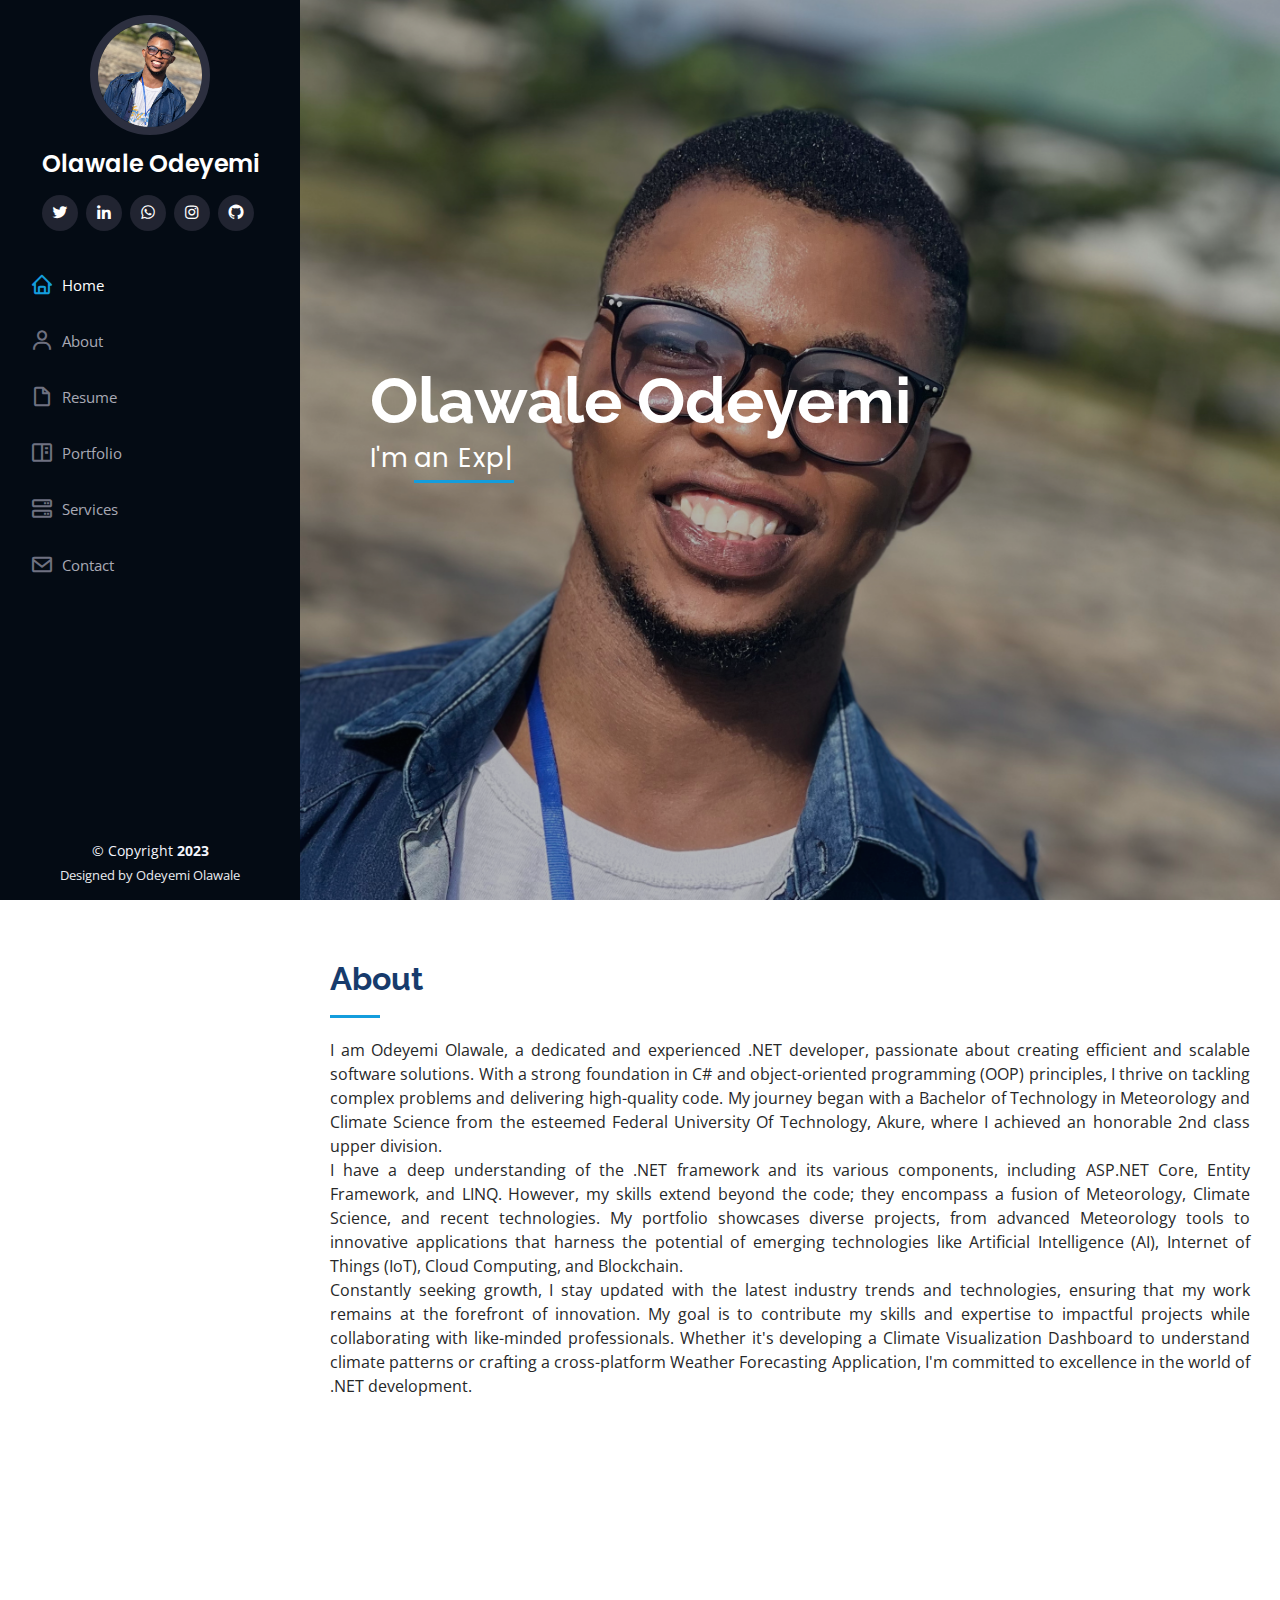
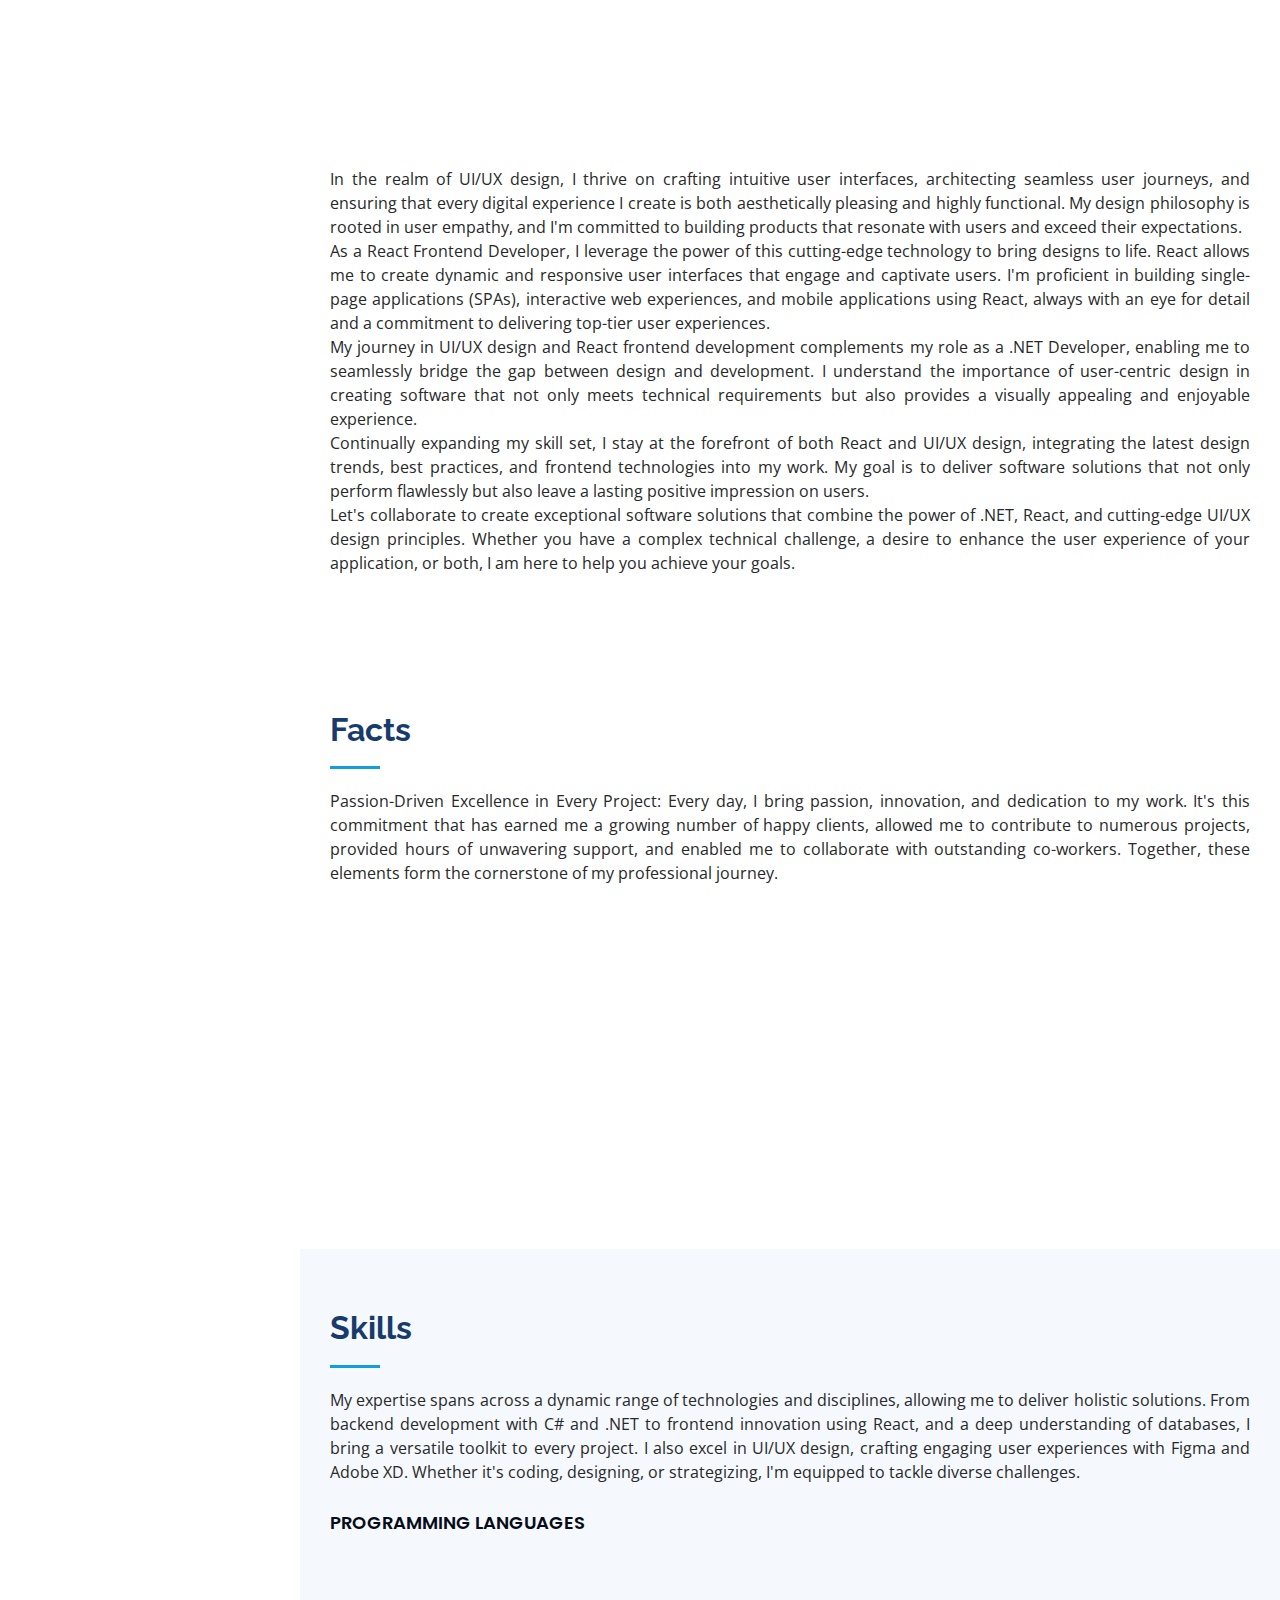
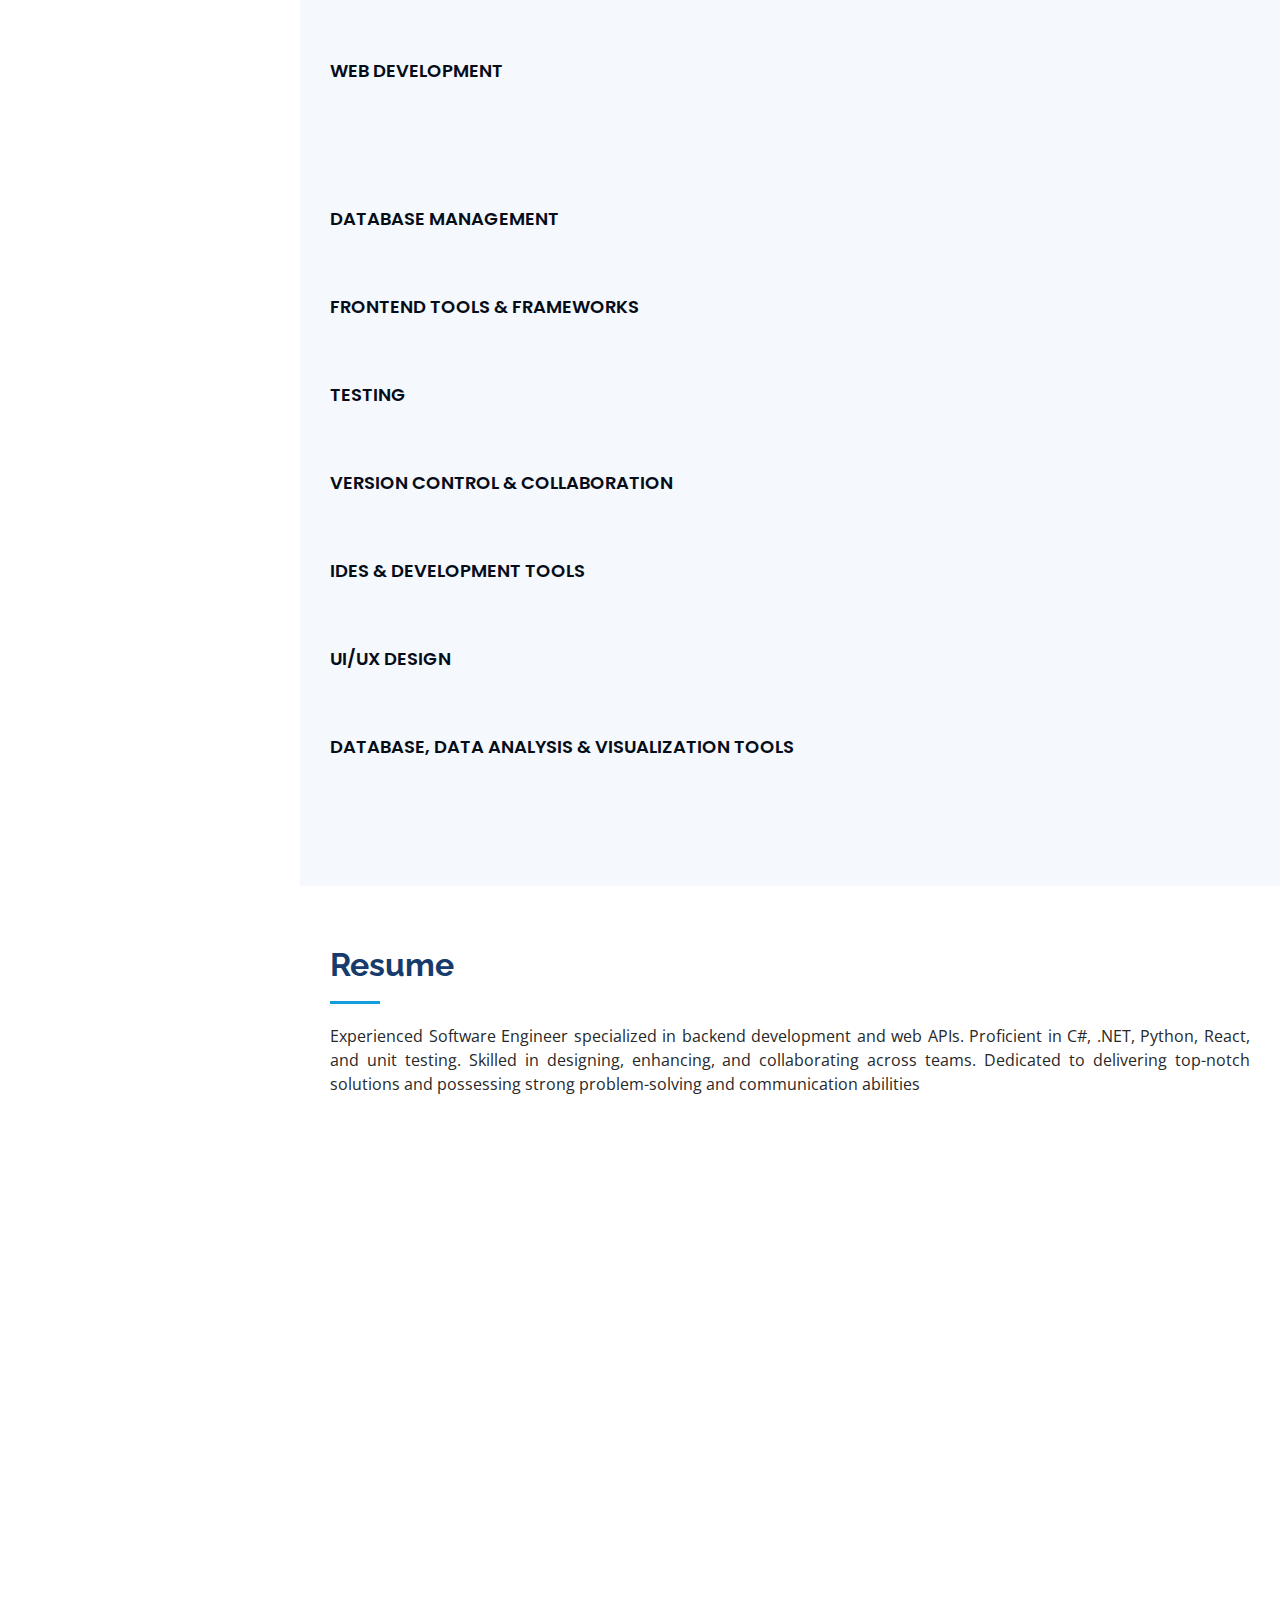
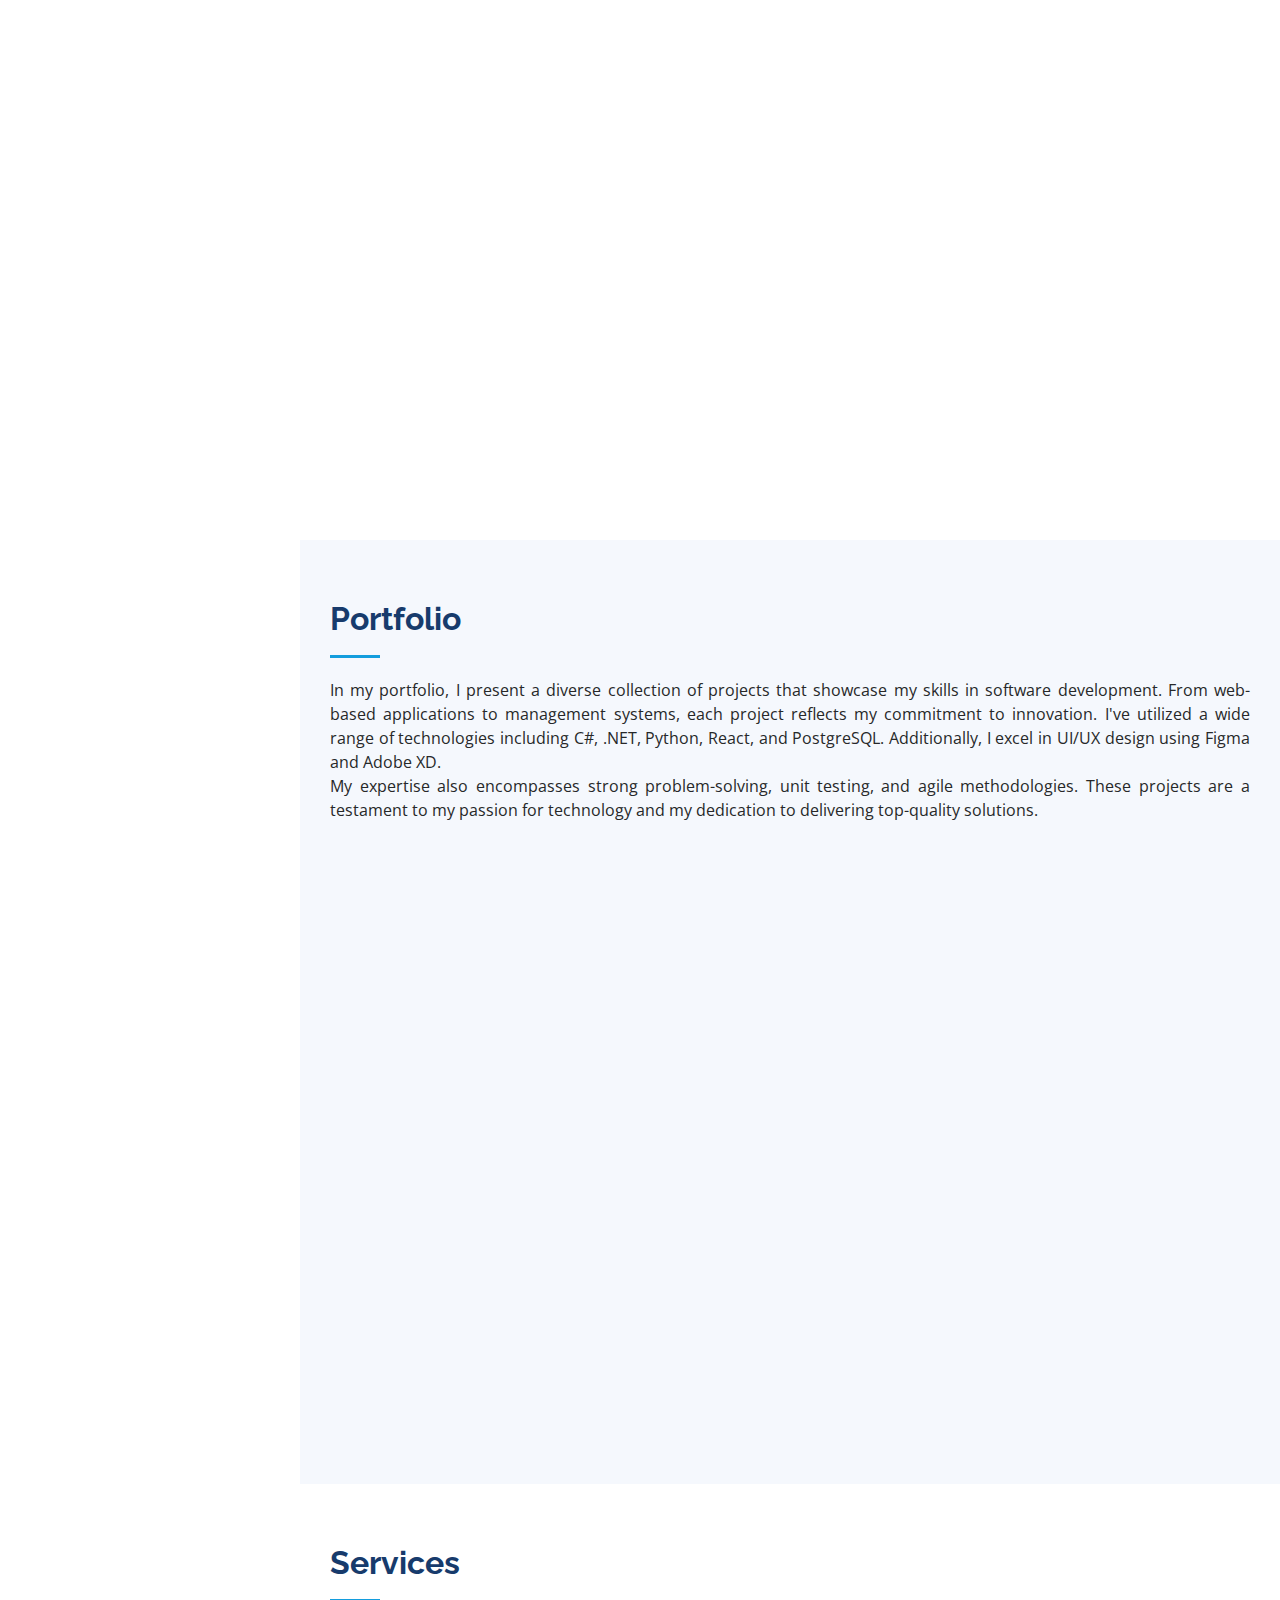
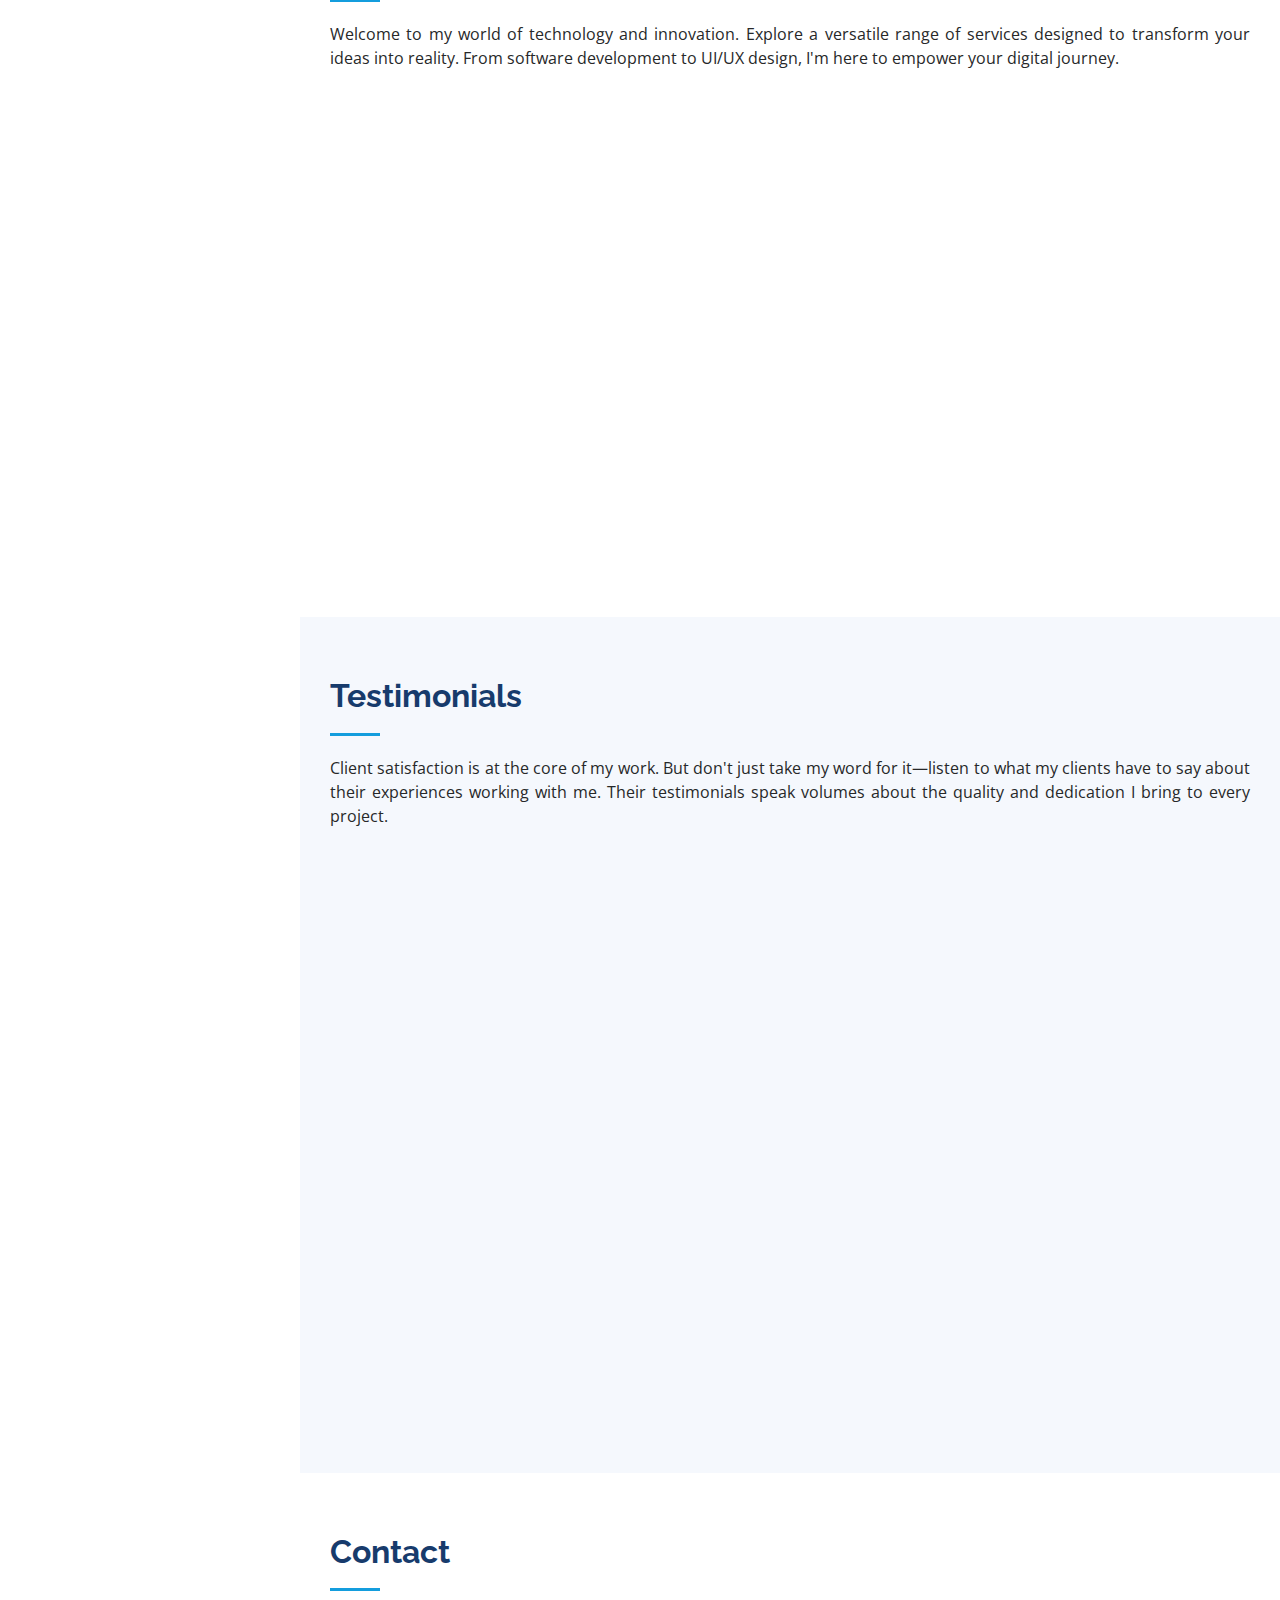
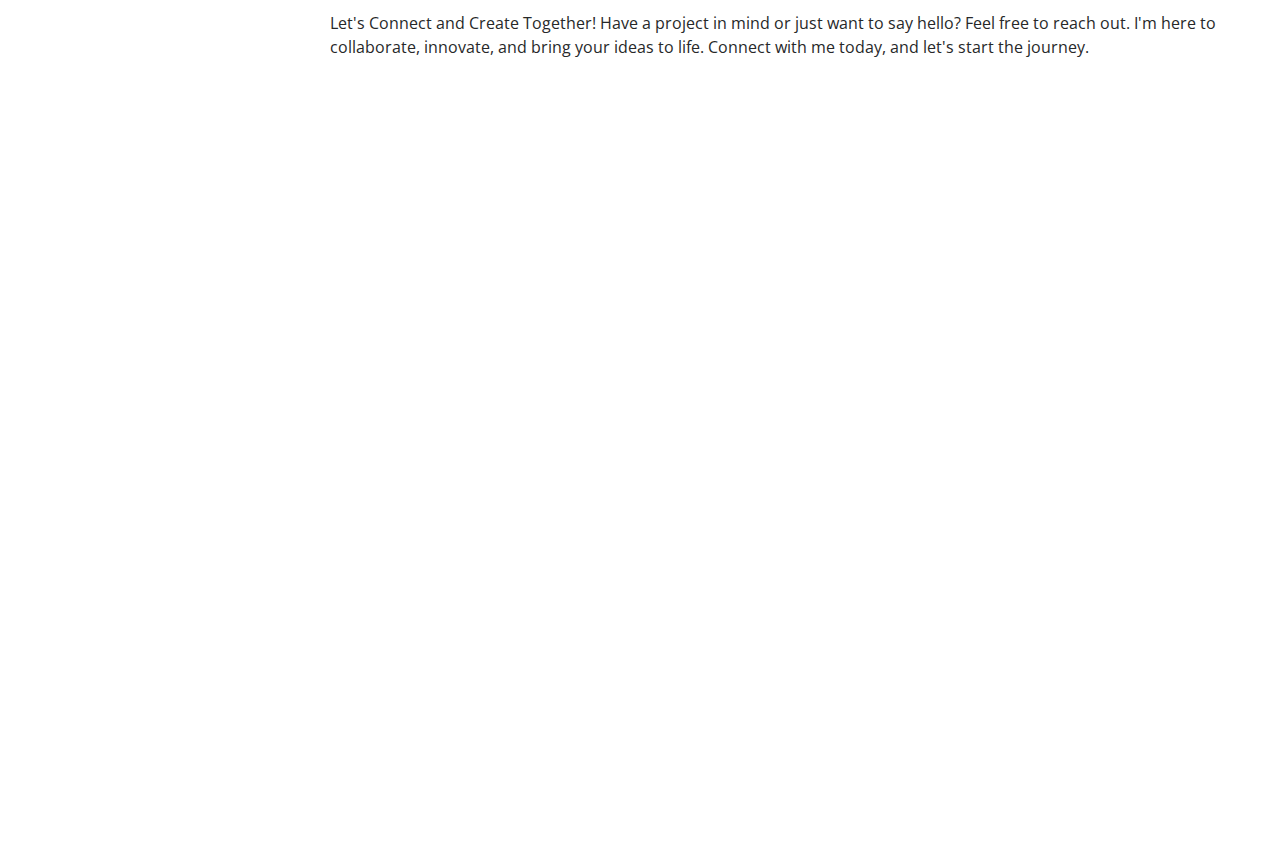
==== commit b2353b7c: "portfolio fixed" ====
--- a/index.html
+++ b/index.html
@@ -1104,7 +1104,10 @@
                     title="Web Application"
                     ><i class="bx bx-plus"></i
                   ></a>
-                  <a href="portfolio-details.html#portfolio-1" class="nav-link scrollto" title="More Details"
+                  <a
+                    href="portfolio-details.html#portfolio-1"
+                    class="nav-link scrollto"
+                    title="More Details"
                     ><i class="bx bx-link"></i
                   ></a>
                 </div>
@@ -1126,7 +1129,10 @@
                     title="Travel & Tourism"
                     ><i class="bx bx-plus"></i
                   ></a>
-                  <a href="portfolio-details.html#portfolio-2" class="nav-link scrollto" title="More Details"
+                  <a
+                    href="portfolio-details.html#portfolio-2"
+                    class="nav-link scrollto"
+                    title="More Details"
                     ><i class="bx bx-link"></i
                   ></a>
                 </div>
@@ -1148,7 +1154,10 @@
                     title="Management System"
                     ><i class="bx bx-plus"></i
                   ></a>
-                  <a href="portfolio-details.html#portfolio-3" class="nav-link scrollto" title="More Details"
+                  <a
+                    href="portfolio-details.html#portfolio-3"
+                    class="nav-link scrollto"
+                    title="More Details"
                     ><i class="bx bx-link"></i
                   ></a>
                 </div>
@@ -1170,7 +1179,10 @@
                     title="Management System"
                     ><i class="bx bx-plus"></i
                   ></a>
-                  <a href="portfolio-details.html#portfolio-4" class="nav-link scrollto" title="More Details"
+                  <a
+                    href="portfolio-details.html#portfolio-4"
+                    class="nav-link scrollto"
+                    title="More Details"
                     ><i class="bx bx-link"></i
                   ></a>
                 </div>
@@ -1192,7 +1204,10 @@
                     title="Utility Tool"
                     ><i class="bx bx-plus"></i
                   ></a>
-                  <a href="portfolio-details.html#portfolio-5" class="nav-link scrollto" title="More Details"
+                  <a
+                    href="portfolio-details.html#portfolio-5"
+                    class="nav-link scrollto"
+                    title="More Details"
                     ><i class="bx bx-link"></i
                   ></a>
                 </div>
@@ -1214,7 +1229,10 @@
                     title="Web Application"
                     ><i class="bx bx-plus"></i
                   ></a>
-                  <a href="portfolio-details.html#portfolio-6" class="nav-link scrollto" title="More Details"
+                  <a
+                    href="portfolio-details.html#portfolio-6"
+                    class="nav-link scrollto"
+                    title="More Details"
                     ><i class="bx bx-link"></i
                   ></a>
                 </div>
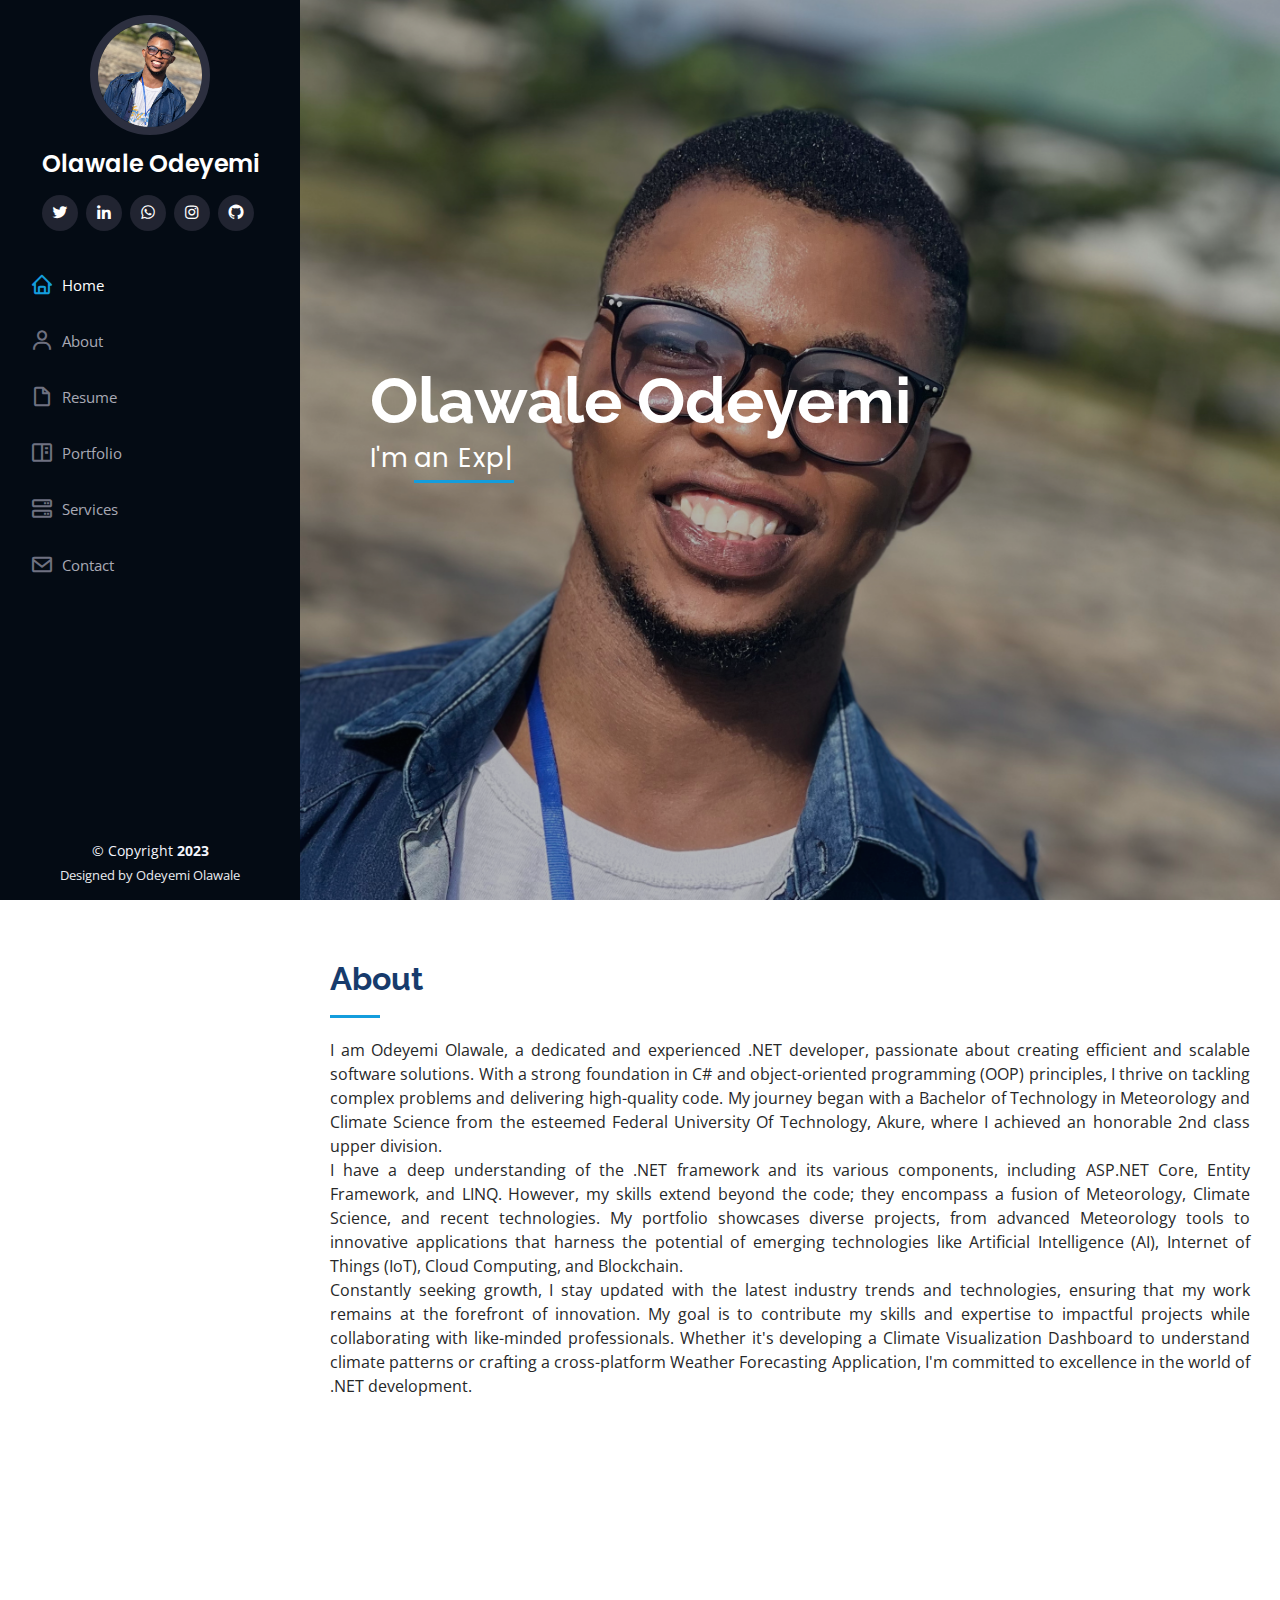
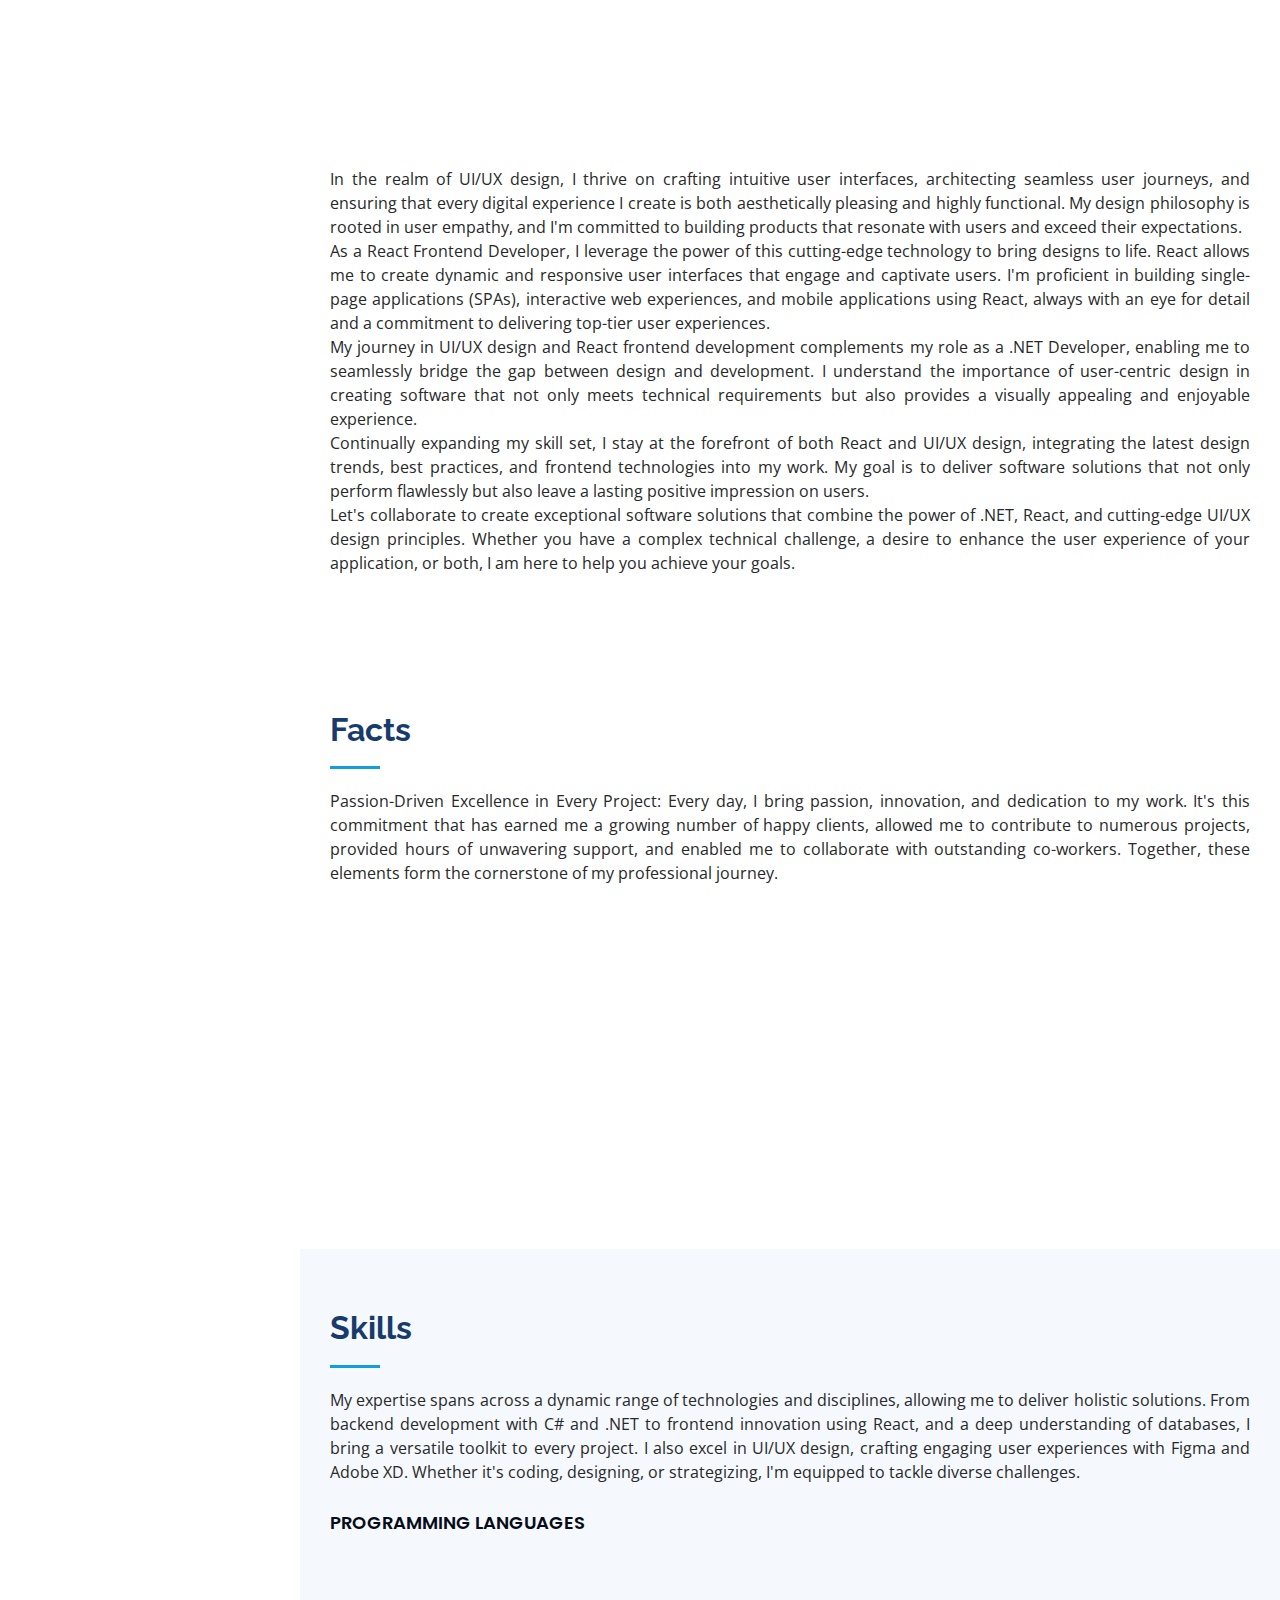
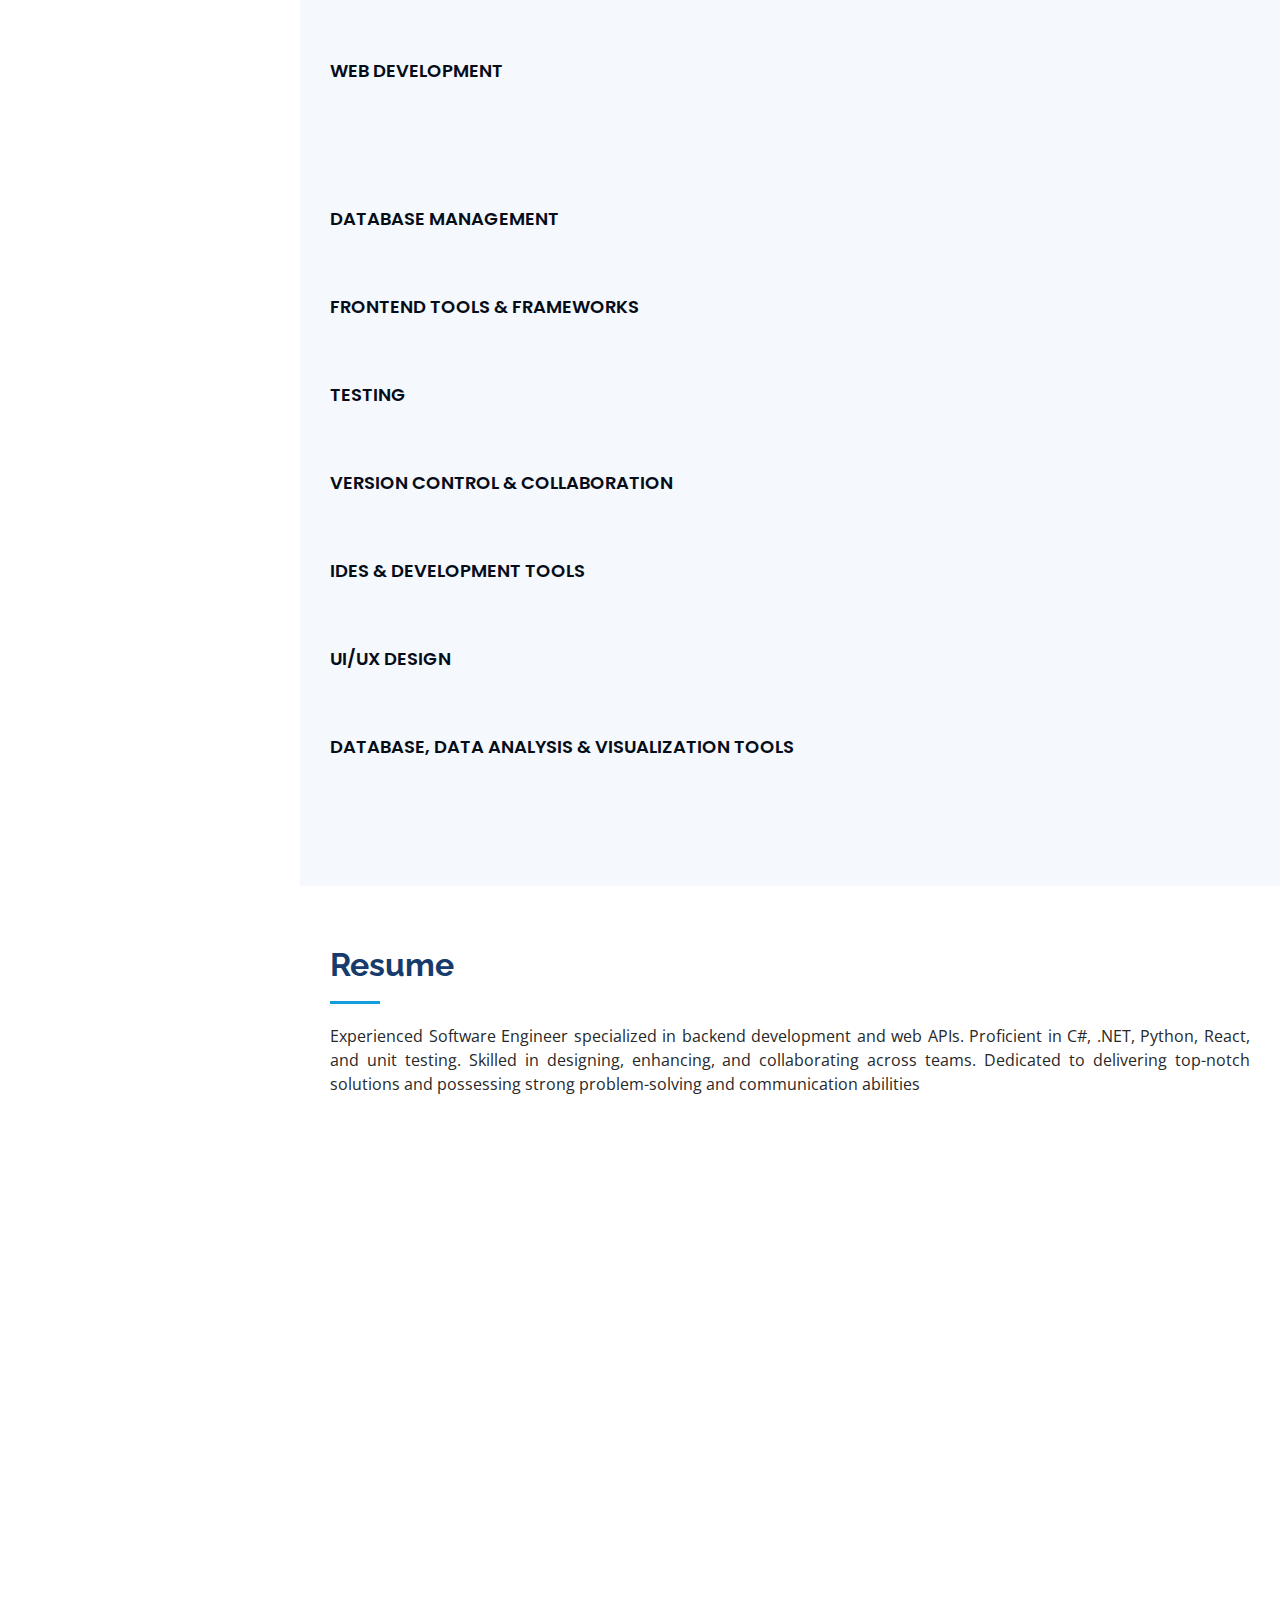
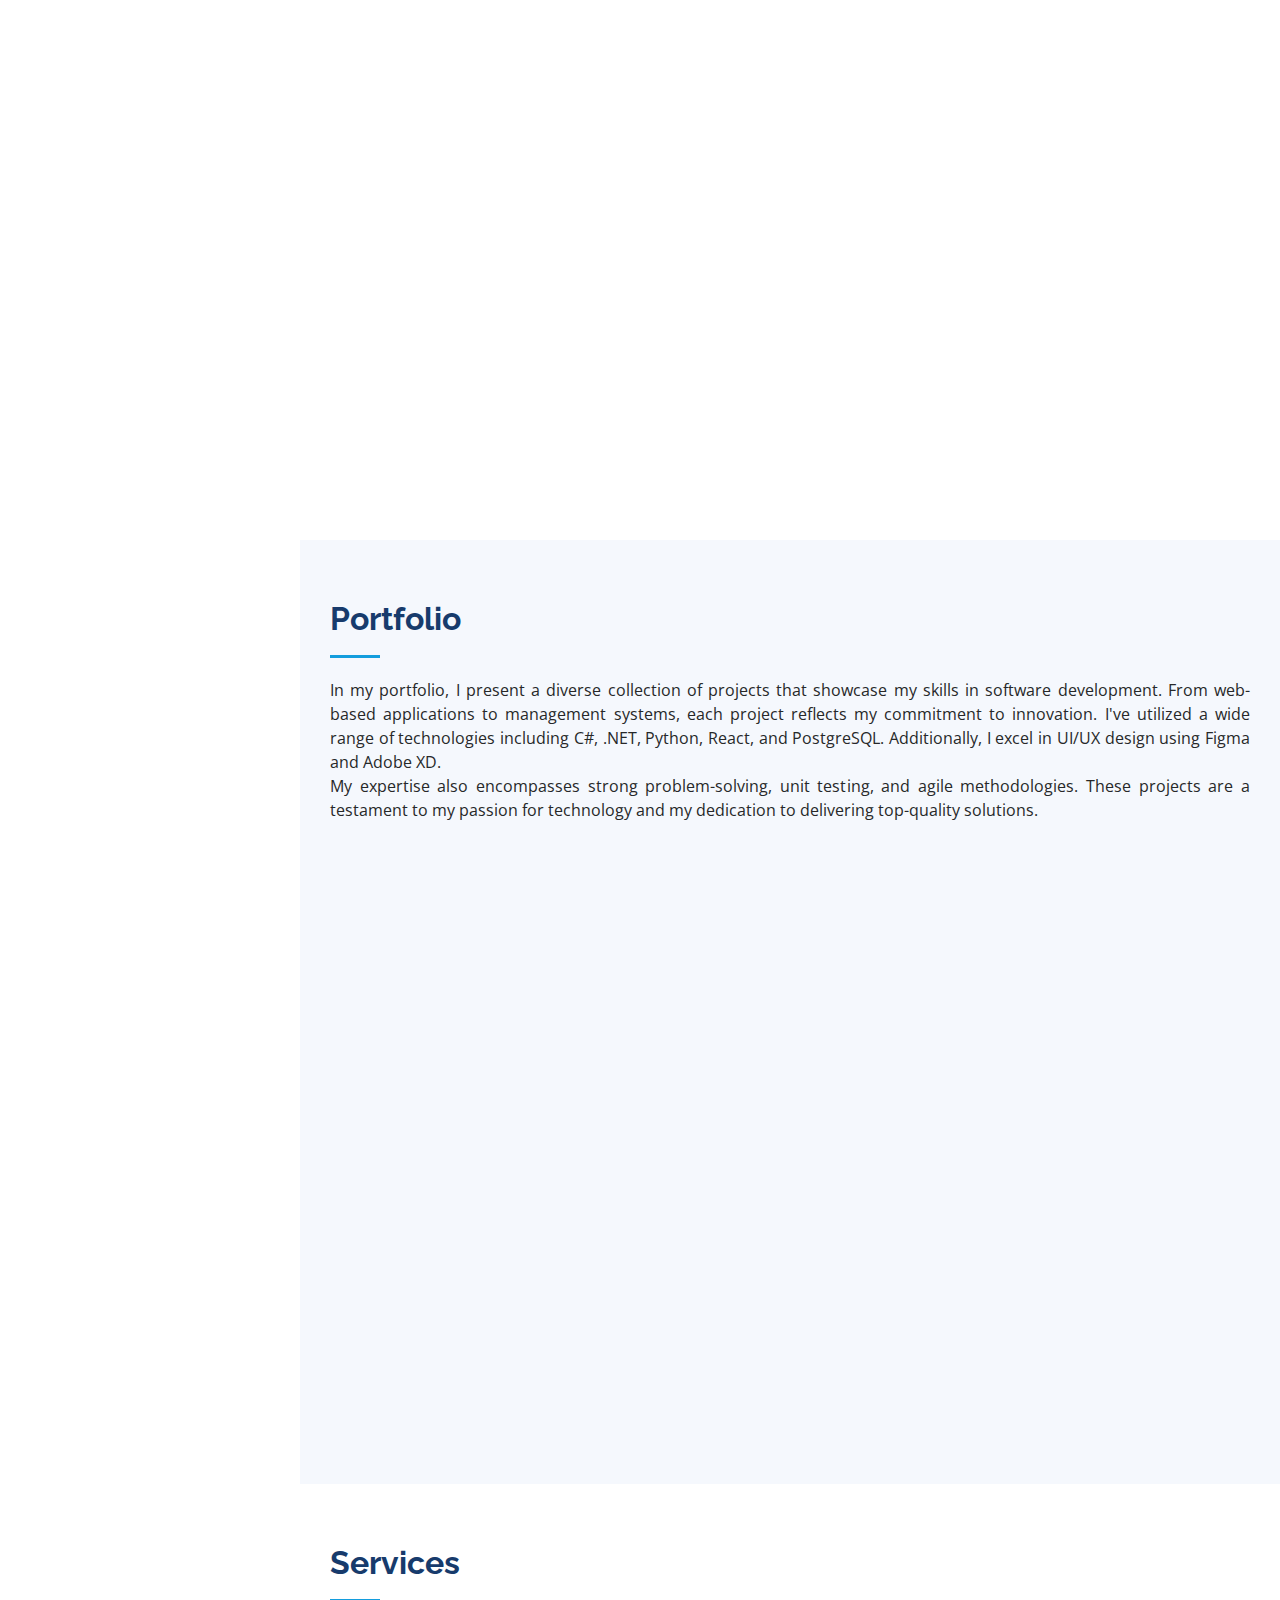
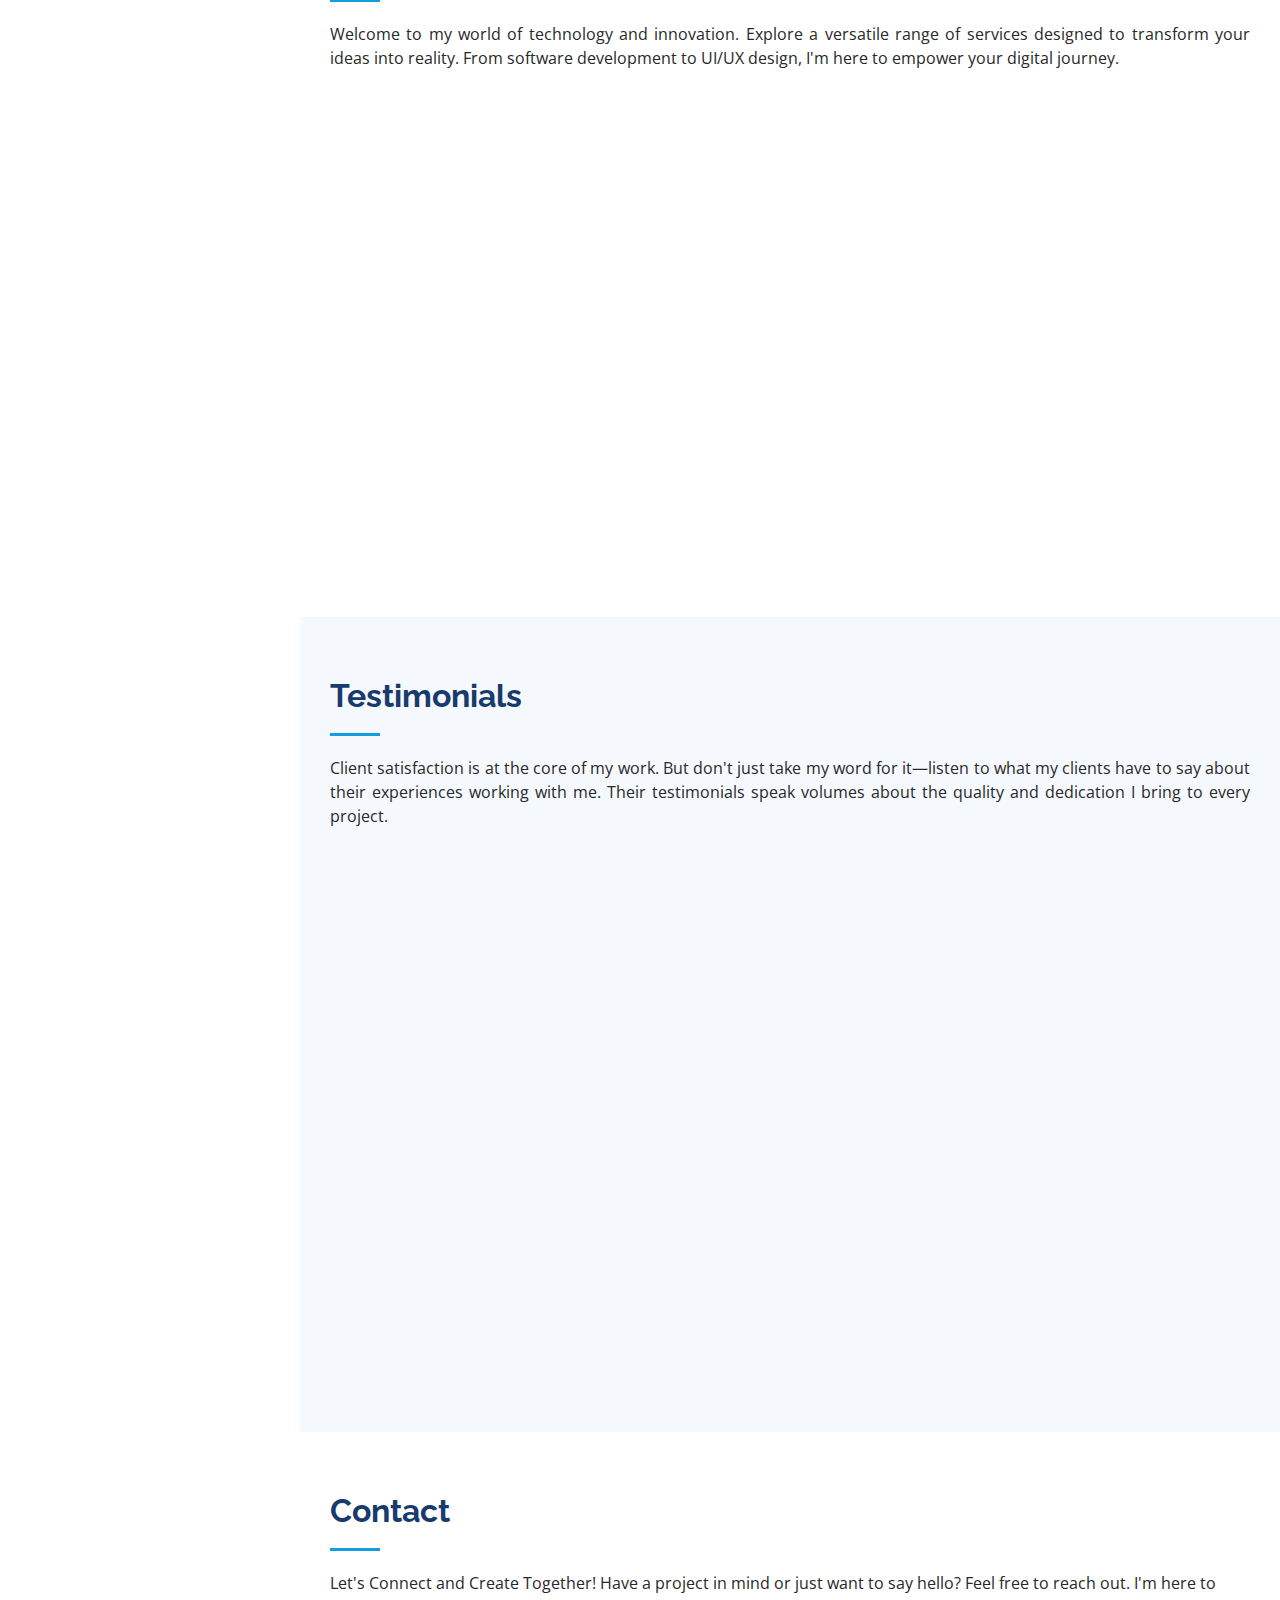
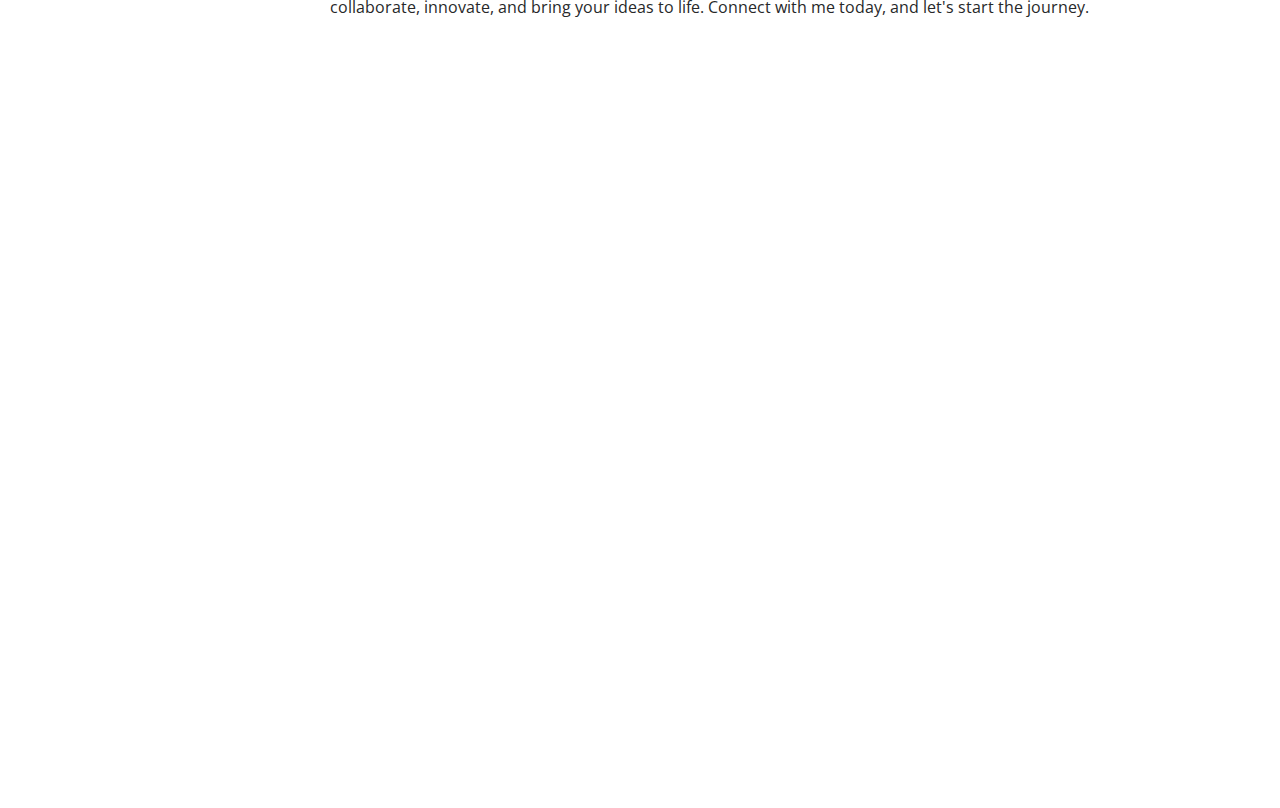
==== commit 488f4c6e: "Fixed Testimonials" ====
--- a/index.html
+++ b/index.html
@@ -53,37 +53,49 @@
             class="img-fluid rounded-circle"
           />
           <h1 class="text-light">
-            <a href="index.html"><span id="my-name"></span></a>
+            <a href="index.html" aria-label="my-name"
+              ><span id="my-name"></span
+            ></a>
           </h1>
           <div class="social-links mt-3 text-center">
             <a
               href="https://twitter.com/OlaCalebs"
               class="twitter"
               target="_blank"
+              rel="noopener"
+              aria-label="twitter"
               ><i class="bx bxl-twitter"></i
             ></a>
             <a
               href="https://www.linkedin.com/in/olawale-odeyemi-dotnet/"
               class="linkedin"
               target="_blank"
+              rel="noopener"
+              aria-label="linkedin"
               ><i class="bx bxl-linkedin"></i
             ></a>
             <a
               href="https://wa.me/qr/ITE27CV6IKS5F1"
               class="facebook"
               target="_blank"
+              rel="noopener"
+              aria-label="facebook"
               ><i class="bx bxl-whatsapp"></i
             ></a>
             <a
               href="https://www.instagram.com/calebmediadesign/"
               class="instagram"
               target="_blank"
+              rel="noopener"
+              aria-label="instagram"
               ><i class="bx bxl-instagram"></i
             ></a>
             <a
               href="https://github.com/CalebTek"
-              class="google-plus"
+              class="github"
               target="_blank"
+              rel="noopener"
+              aria-label="github"
               ><i class="bx bxl-github"></i
             ></a>
           </div>
@@ -142,7 +154,7 @@
             data-typed-items="an Experienced Developer, a Passionate React Enthusiast, 
             a Creative UI/UX Designer, an Innovative Freelancer, a Strategic Marketer, 
             a Tech-Savvy .NET Developer, a Frontend Expert: React & UI/UX, a Coding and Design Maverick, 
-            a .NET Developer & Problem Solver, a Marketing with a Tech Edge, 
+            a .NET Developer & Problem Solver, a Marketer with a Tech Edge, 
             an Experienced Developer with a background in Meteorology and Climate Science"
           ></span>
         </p>
@@ -1437,8 +1449,8 @@
                     class="testimonial-img"
                     alt=""
                   />
-                  <h3>Sarah Thompson</h3>
-                  <h4>CEO, Tech Solutions Inc.</h4>
+                  <h3>Afolake Ayeni</h3>
+                  <h4>CEO, Mofola Multiple Ventures</h4>
                 </div>
               </div>
               <!-- End testimonial item -->
@@ -1463,8 +1475,8 @@
                     class="testimonial-img"
                     alt=""
                   />
-                  <h3>Sara Wilsson</h3>
-                  <h4>Creative Director, Design Studio XYZ</h4>
+                  <h3>Ewemade Enabulele</h3>
+                  <h4>CEO, Namaste International</h4>
                 </div>
               </div>
               <!-- End testimonial item -->
@@ -1489,12 +1501,15 @@
                     class="testimonial-img"
                     alt=""
                   />
-                  <h3>Jena Karlis</h3>
-                  <h4>Project Manager, Data Solutions Ltd.</h4>
+                  <h3>Rotimi Abolarin</h3>
+                  <h4>
+                    Project Manager, Lagos State Development & Property
+                    Corporation
+                  </h4>
                 </div>
               </div>
               <!-- End testimonial item -->
-
+              <!-- 
               <div class="swiper-slide">
                 <div
                   class="testimonial-item"
@@ -1517,9 +1532,11 @@
                   <h3>Matt Brandon</h3>
                   <h4>IT Director, Tech Innovators Corp.</h4>
                 </div>
-              </div>
+              </div> -->
+
               <!-- End testimonial item -->
 
+              <!-- 
               <div class="swiper-slide">
                 <div
                   class="testimonial-item"
@@ -1543,9 +1560,11 @@
                   <h3>John Larson</h3>
                   <h4>Quality Assurance Manager, Online Retailers Inc.</h4>
                 </div>
-              </div>
+              </div> -->
+
               <!-- End testimonial item -->
 
+              <!-- 
               <div class="swiper-slide">
                 <div
                   class="testimonial-item"
@@ -1569,7 +1588,8 @@
                   <h3>David Chang</h3>
                   <h4>Environmental Scientist, EcoTech Research Institute</h4>
                 </div>
-              </div>
+              </div> -->
+
               <!-- End testimonial item -->
             </div>
             <div class="swiper-pagination"></div>
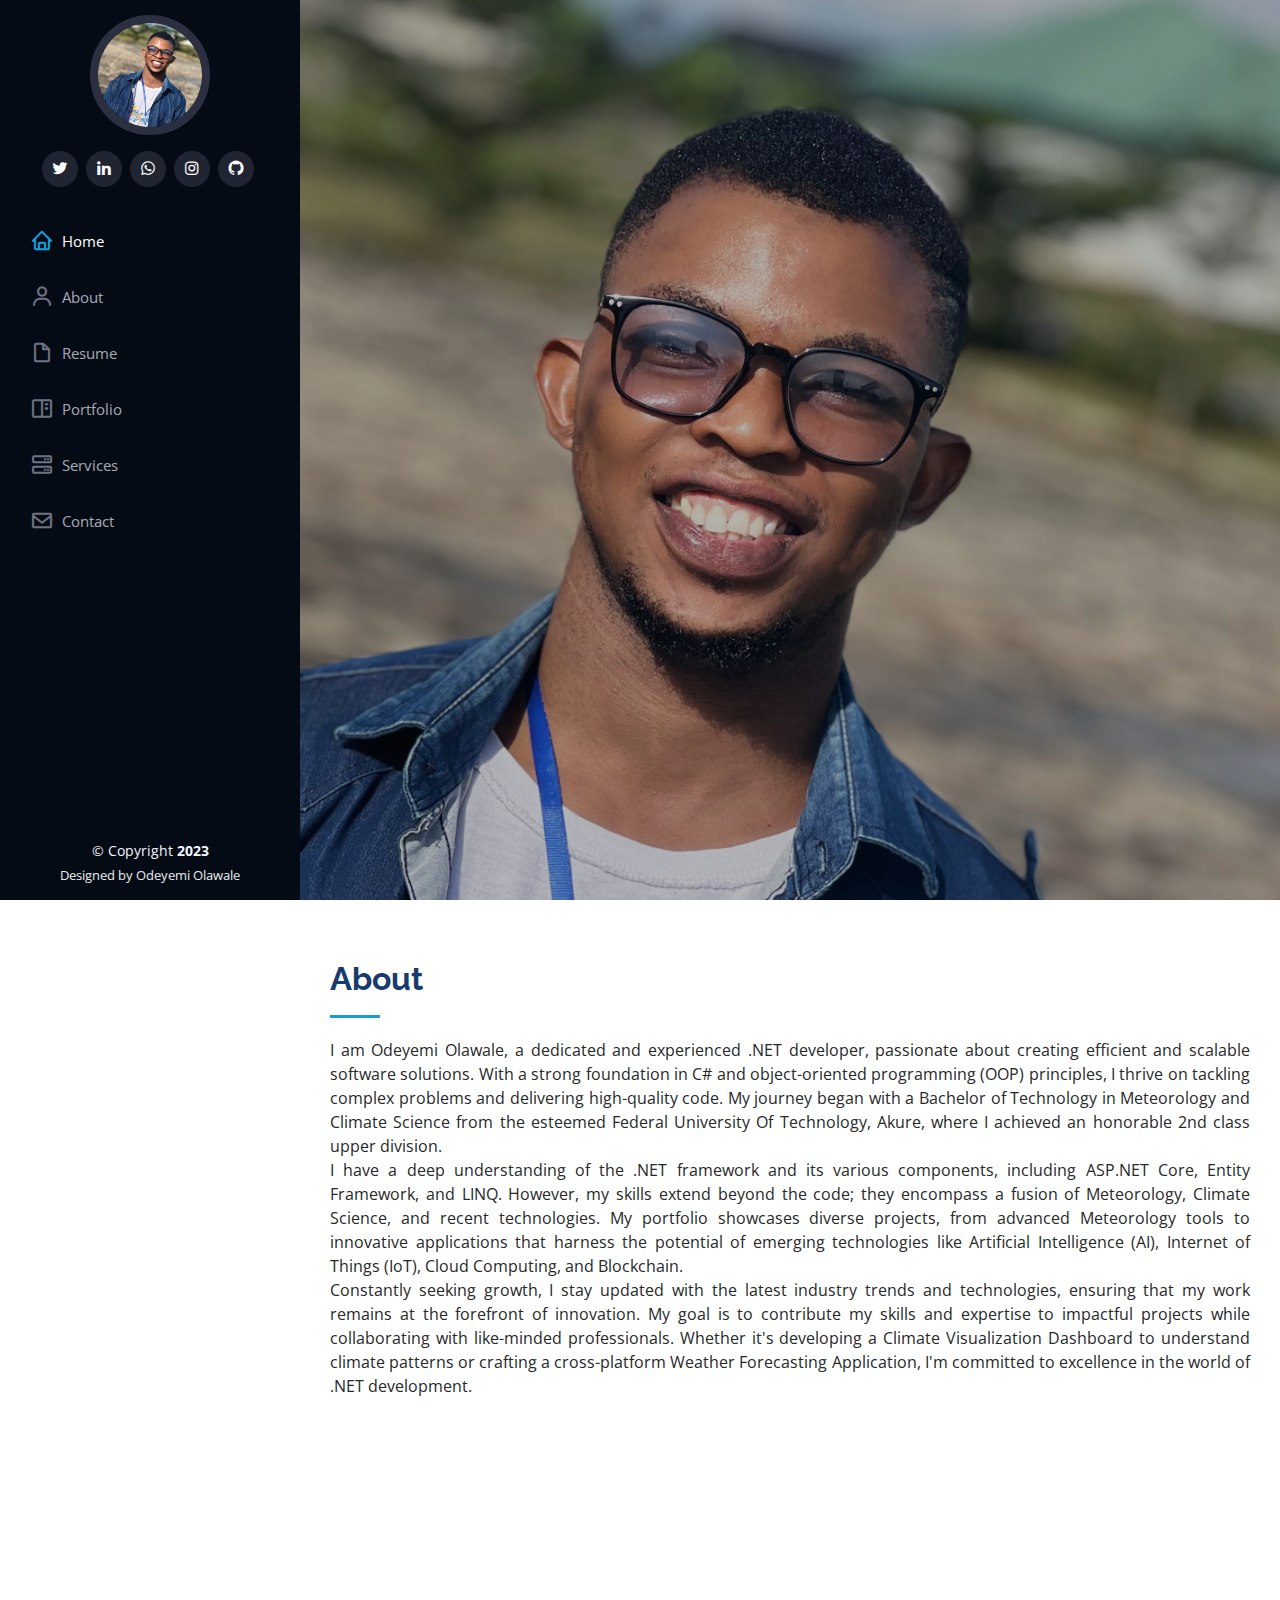
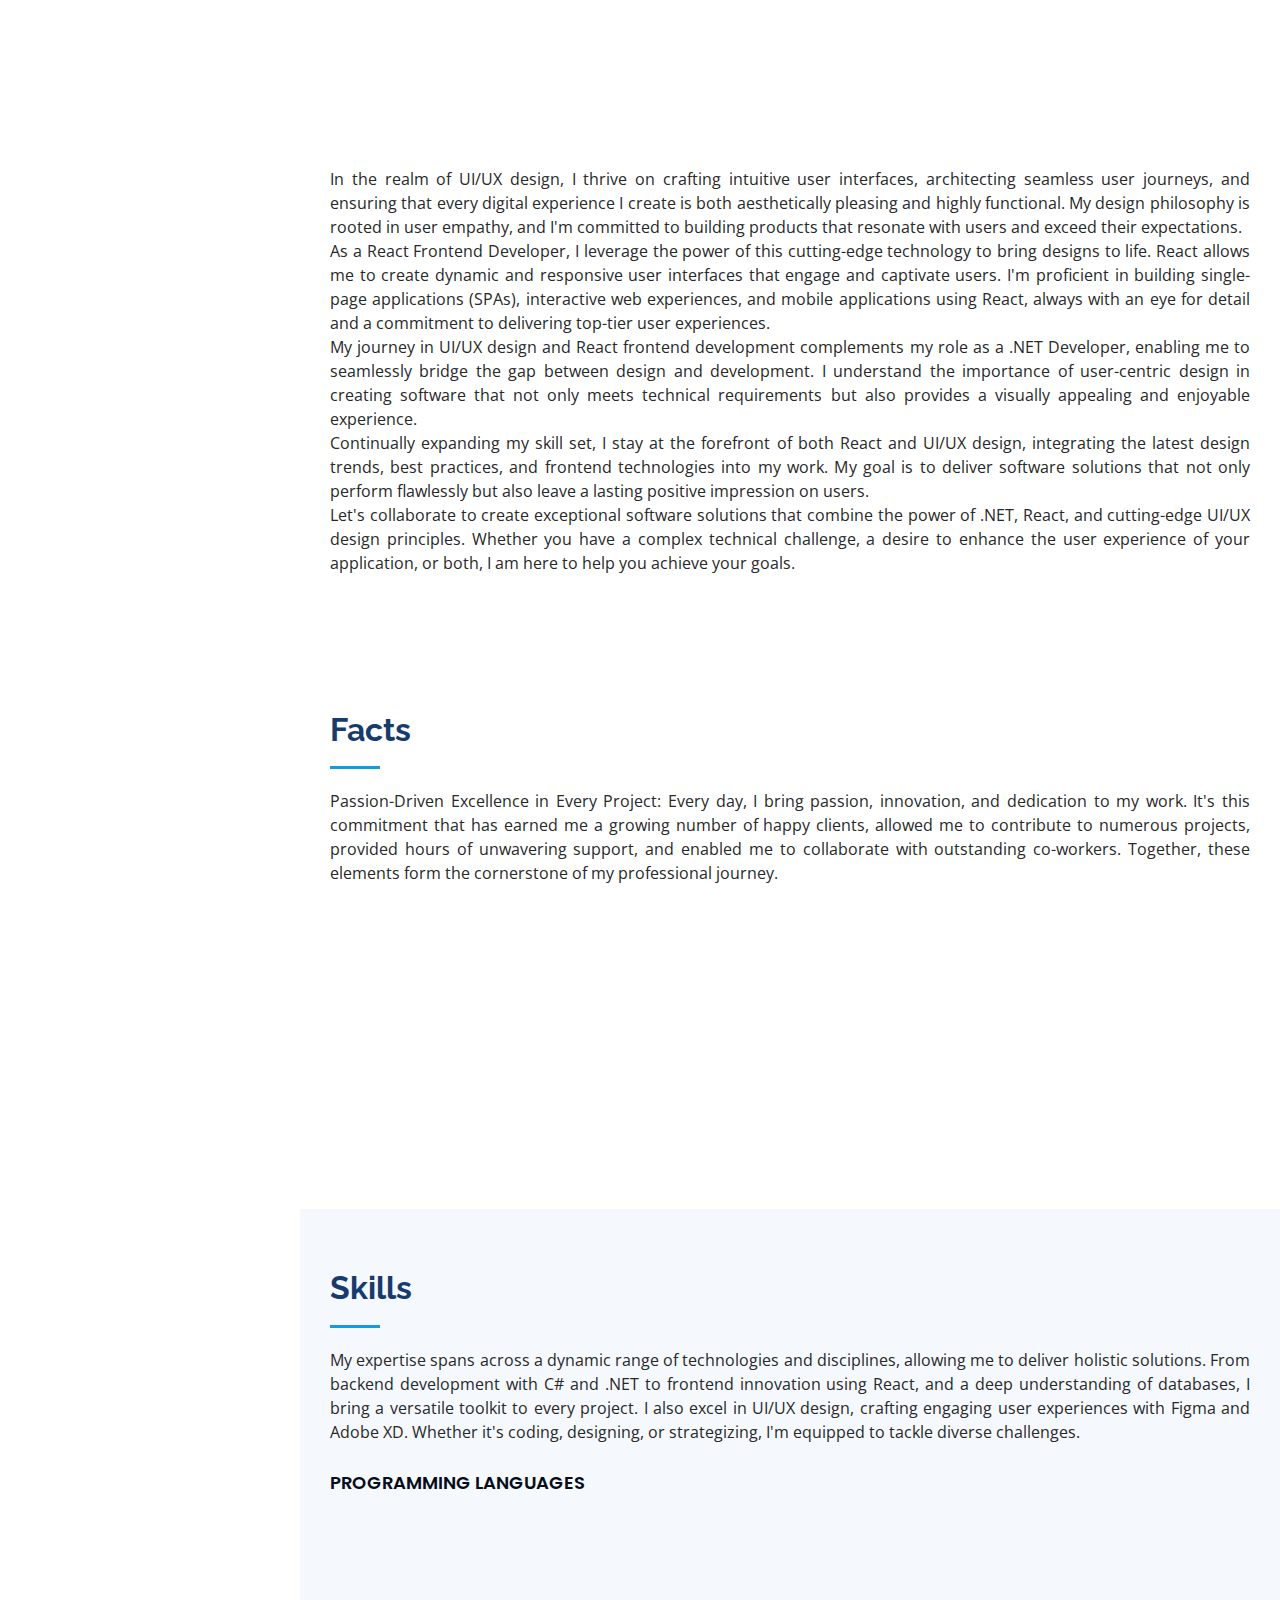
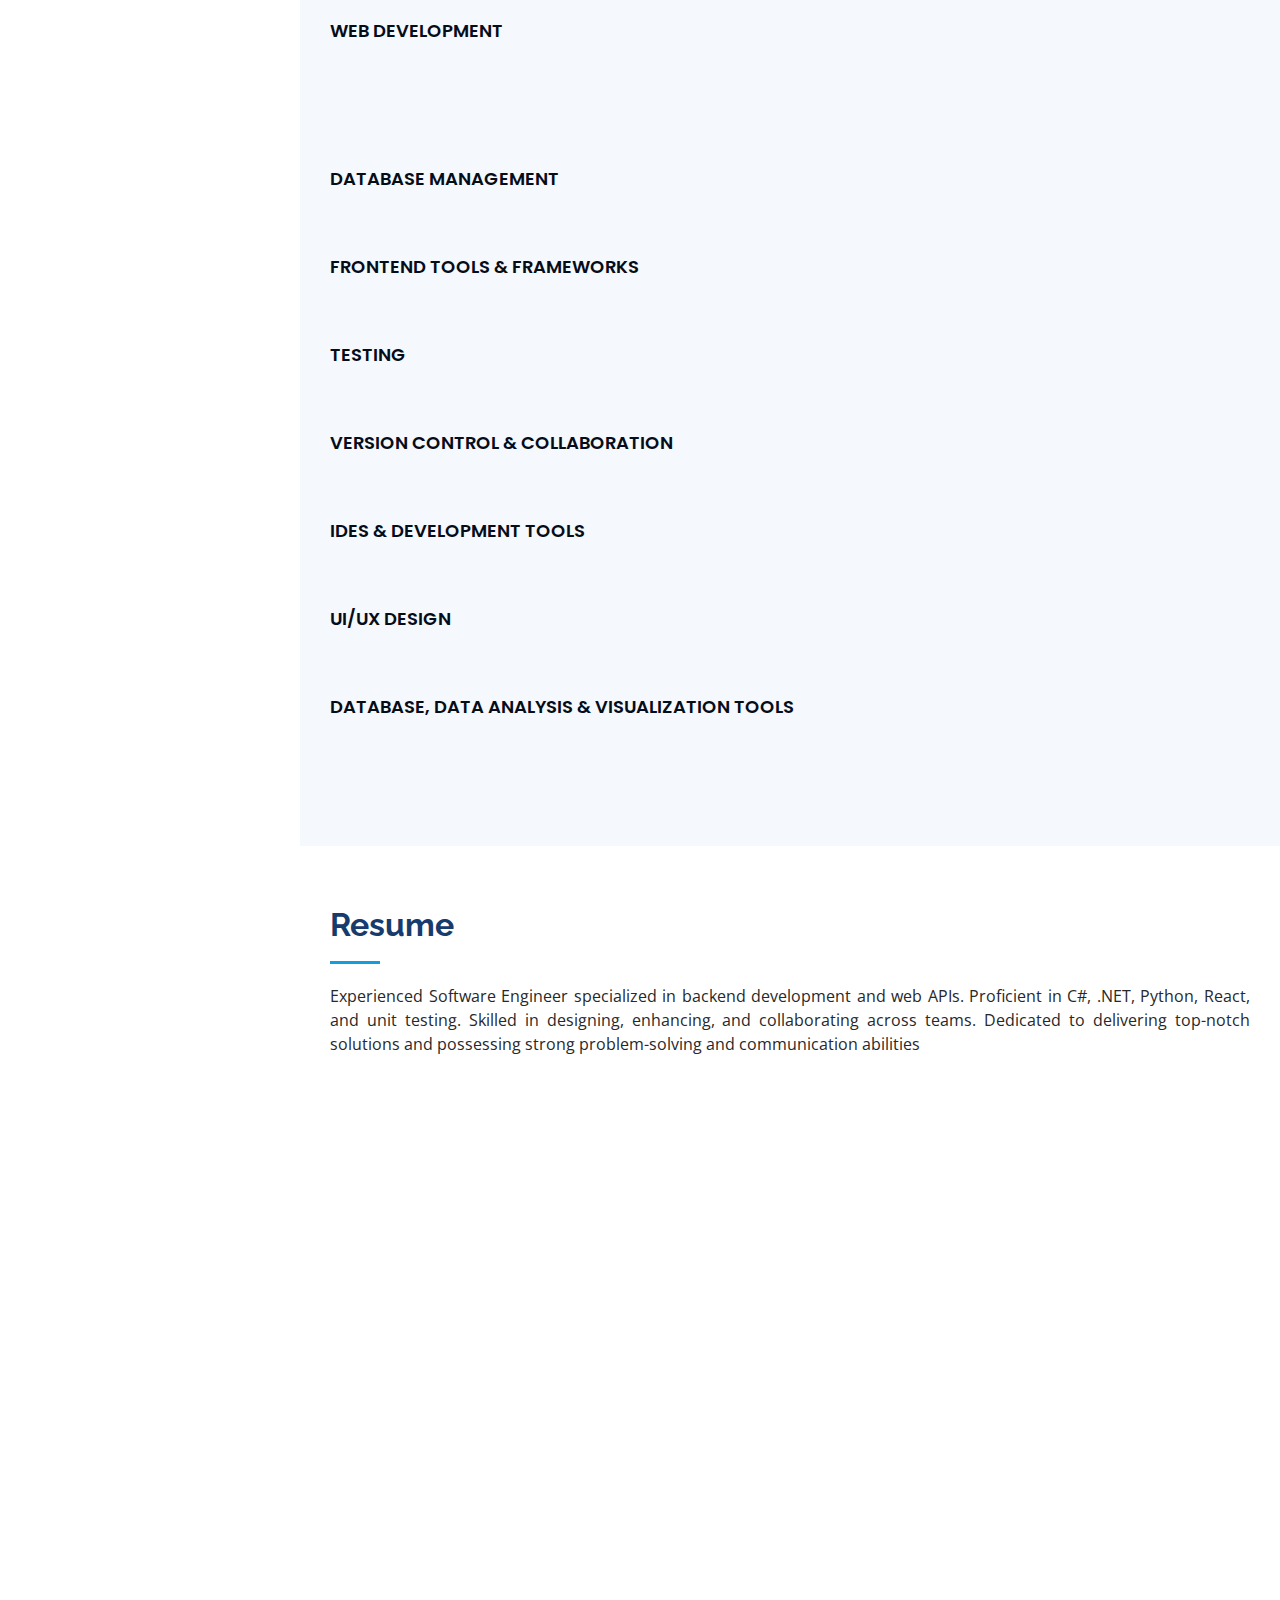
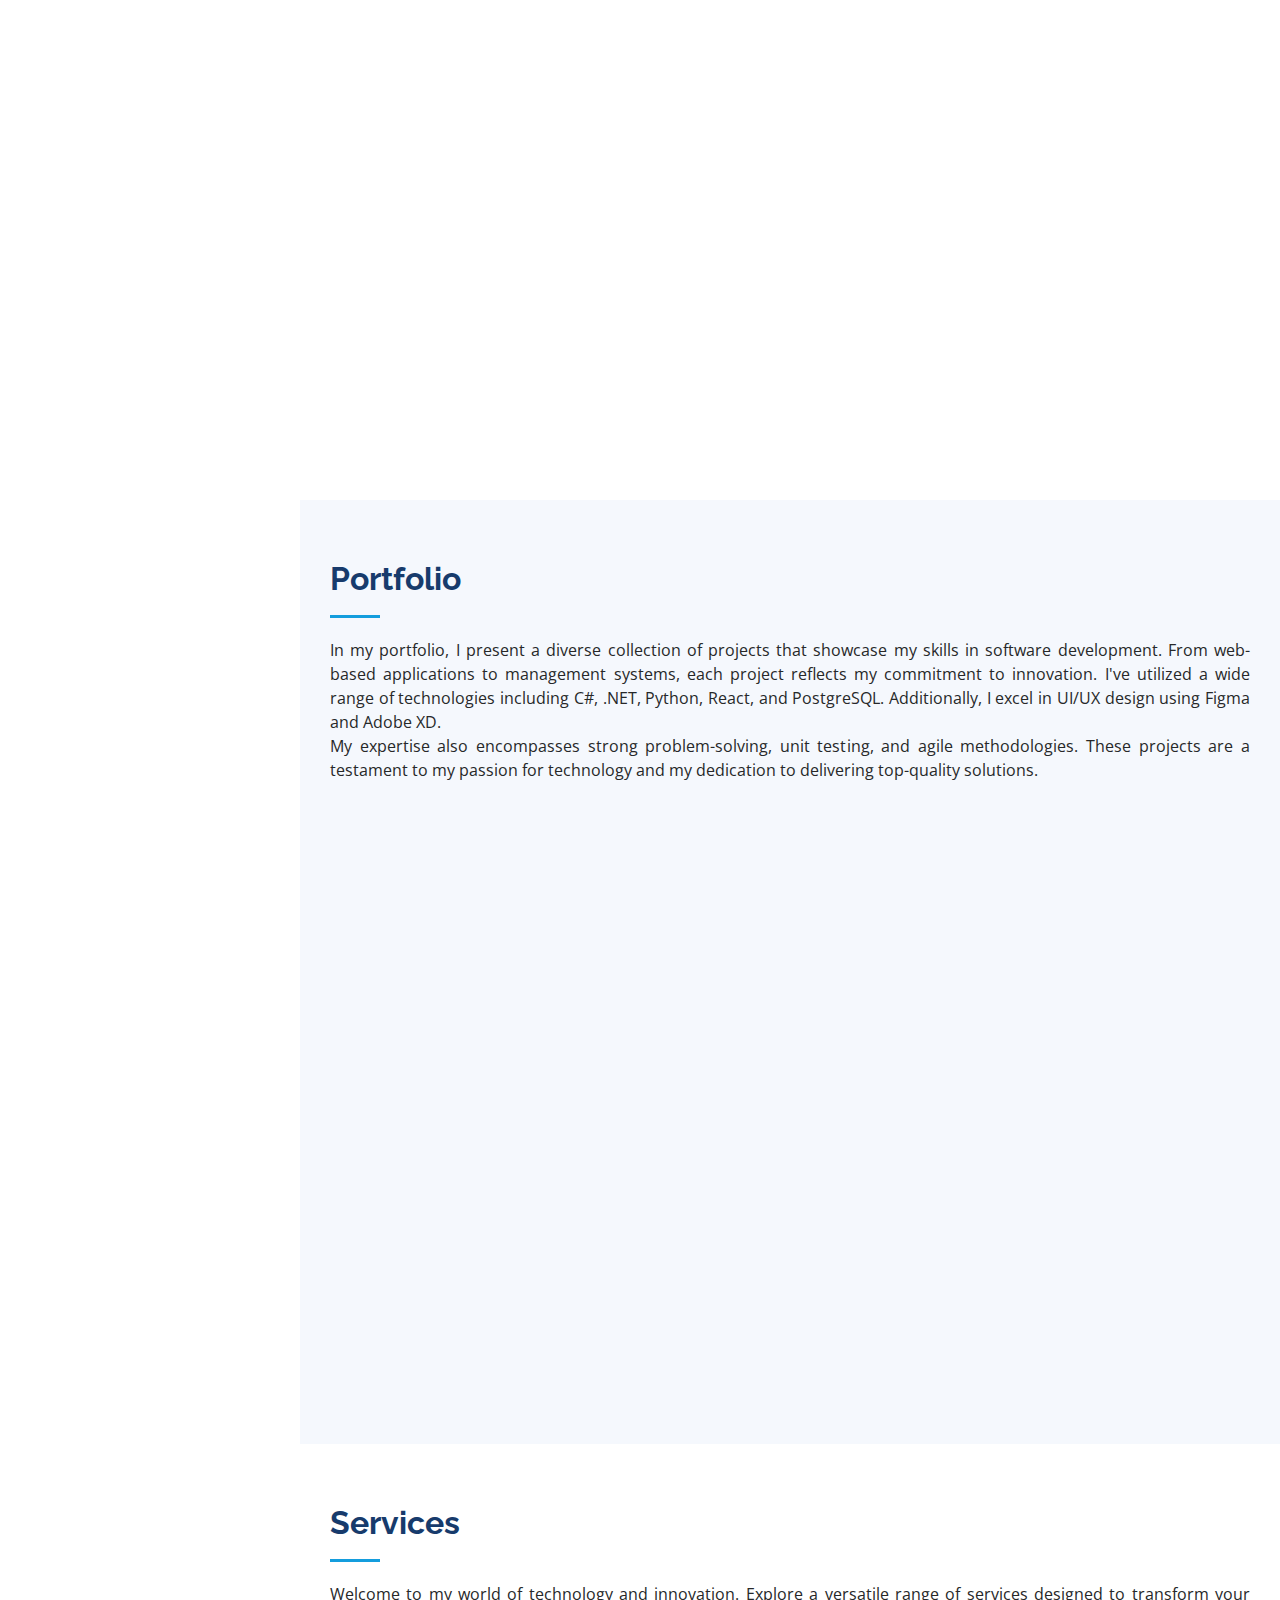
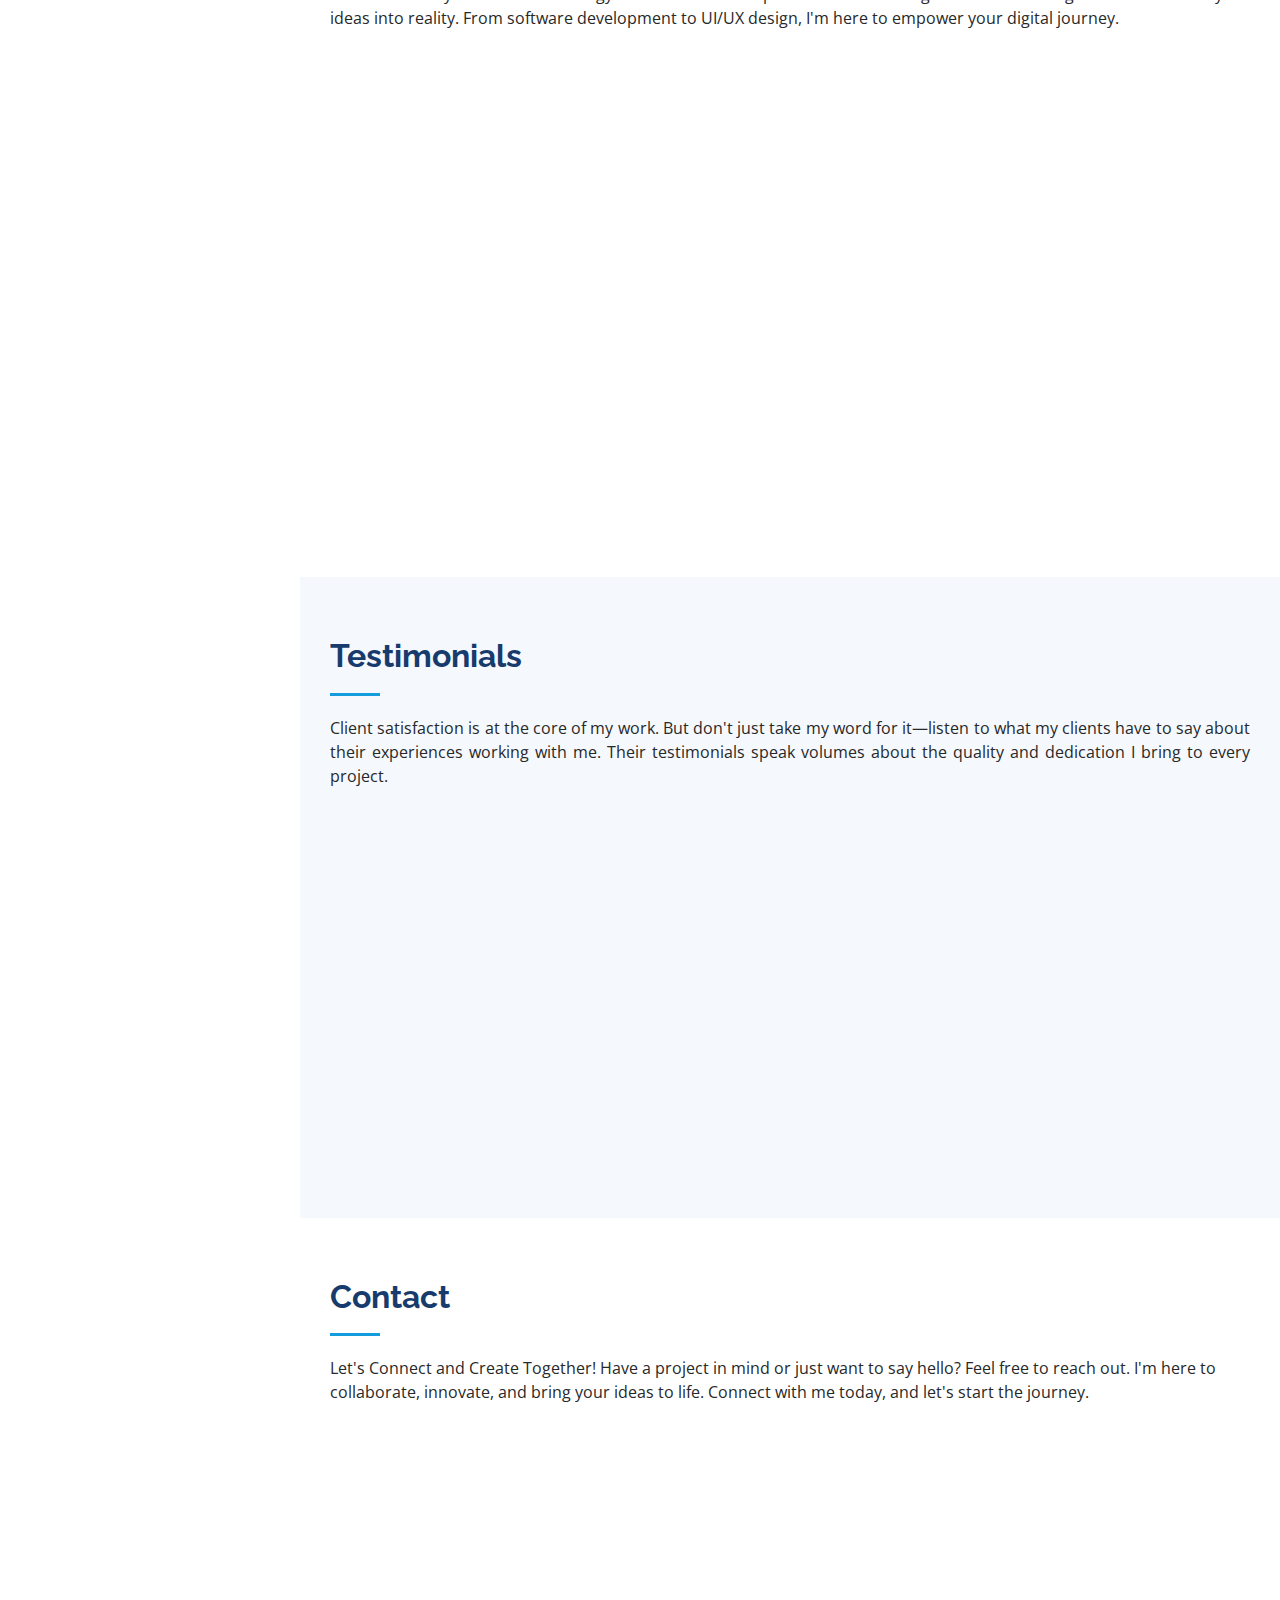
==== commit 24a13788: "Fix contac form" ====
--- a/index.html
+++ b/index.html
@@ -1643,8 +1643,8 @@
 
             <div class="col-lg-7 mt-5 mt-lg-0 d-flex align-items-stretch">
               <form
-                action="forms/contact.php"
-                method="post"
+                action="https://formspree.io/f/moqopvkz"
+                method="POST"
                 role="form"
                 class="php-email-form"
               >
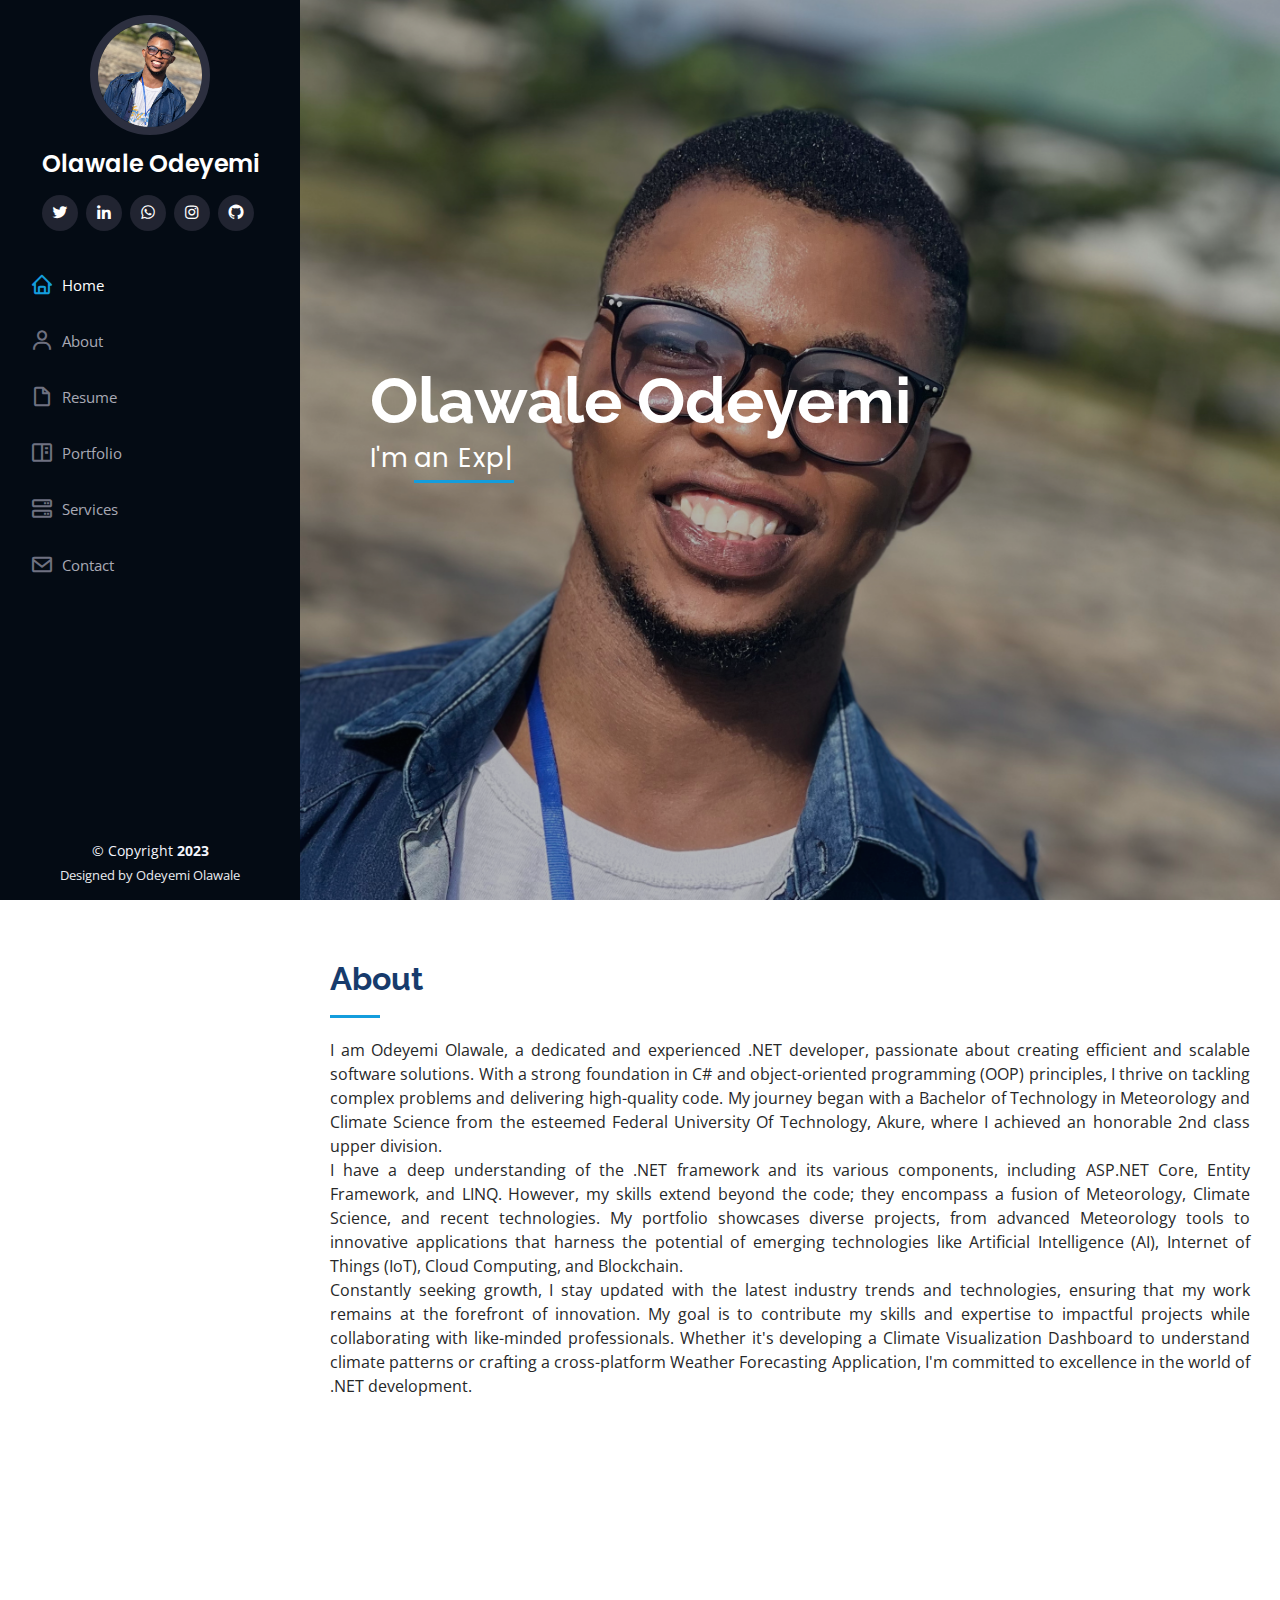
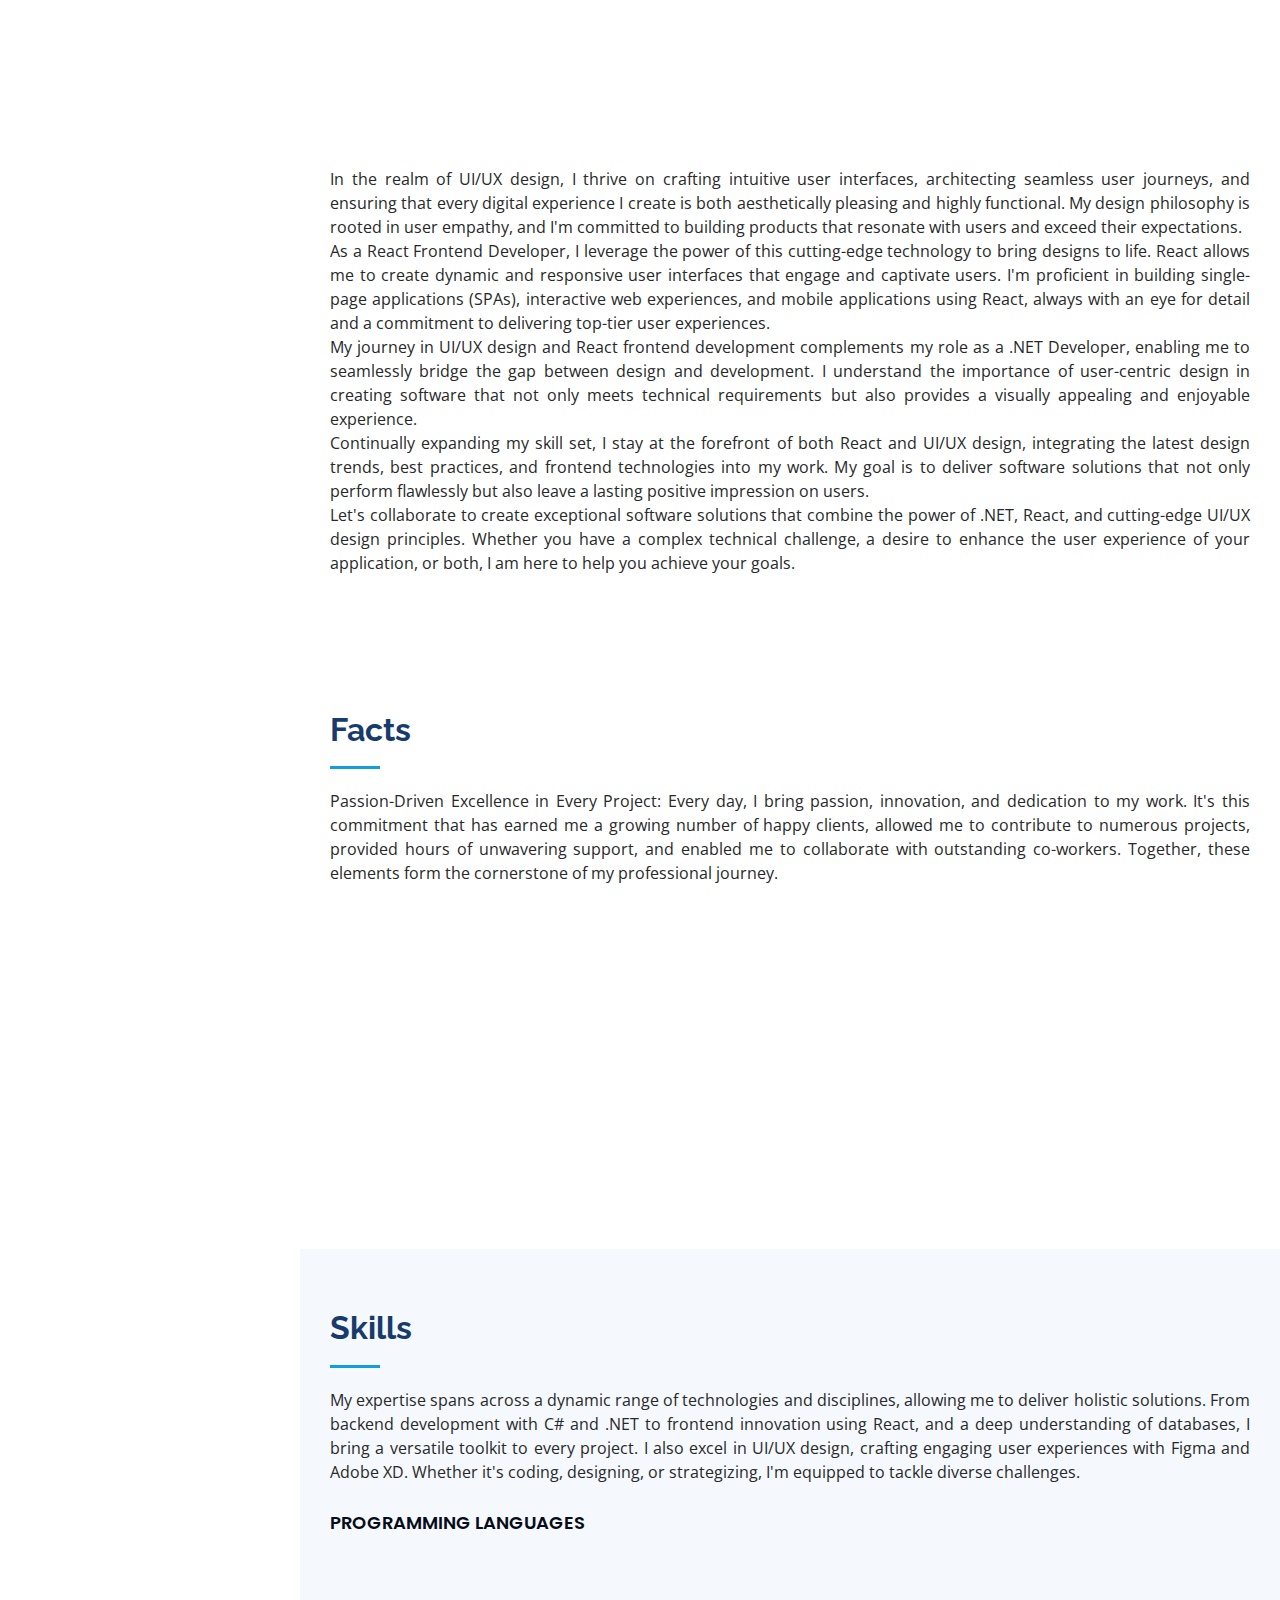
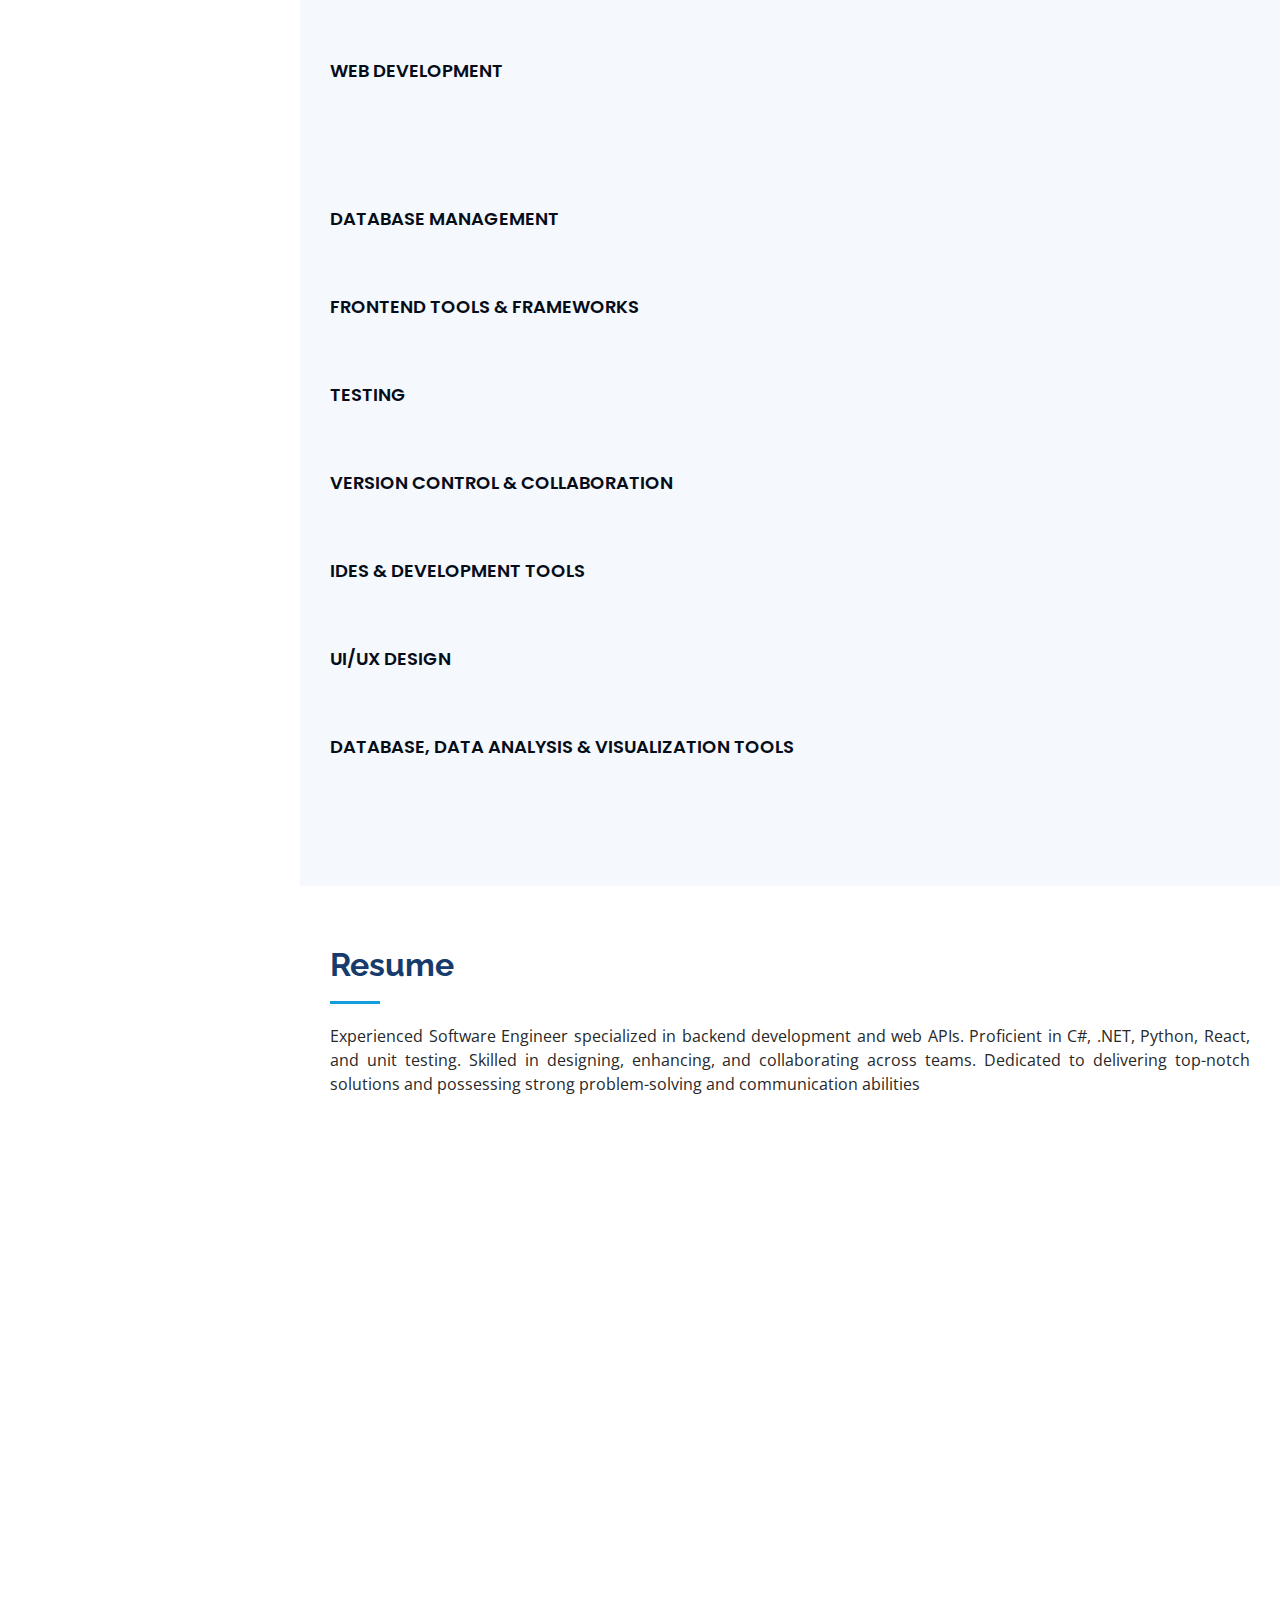
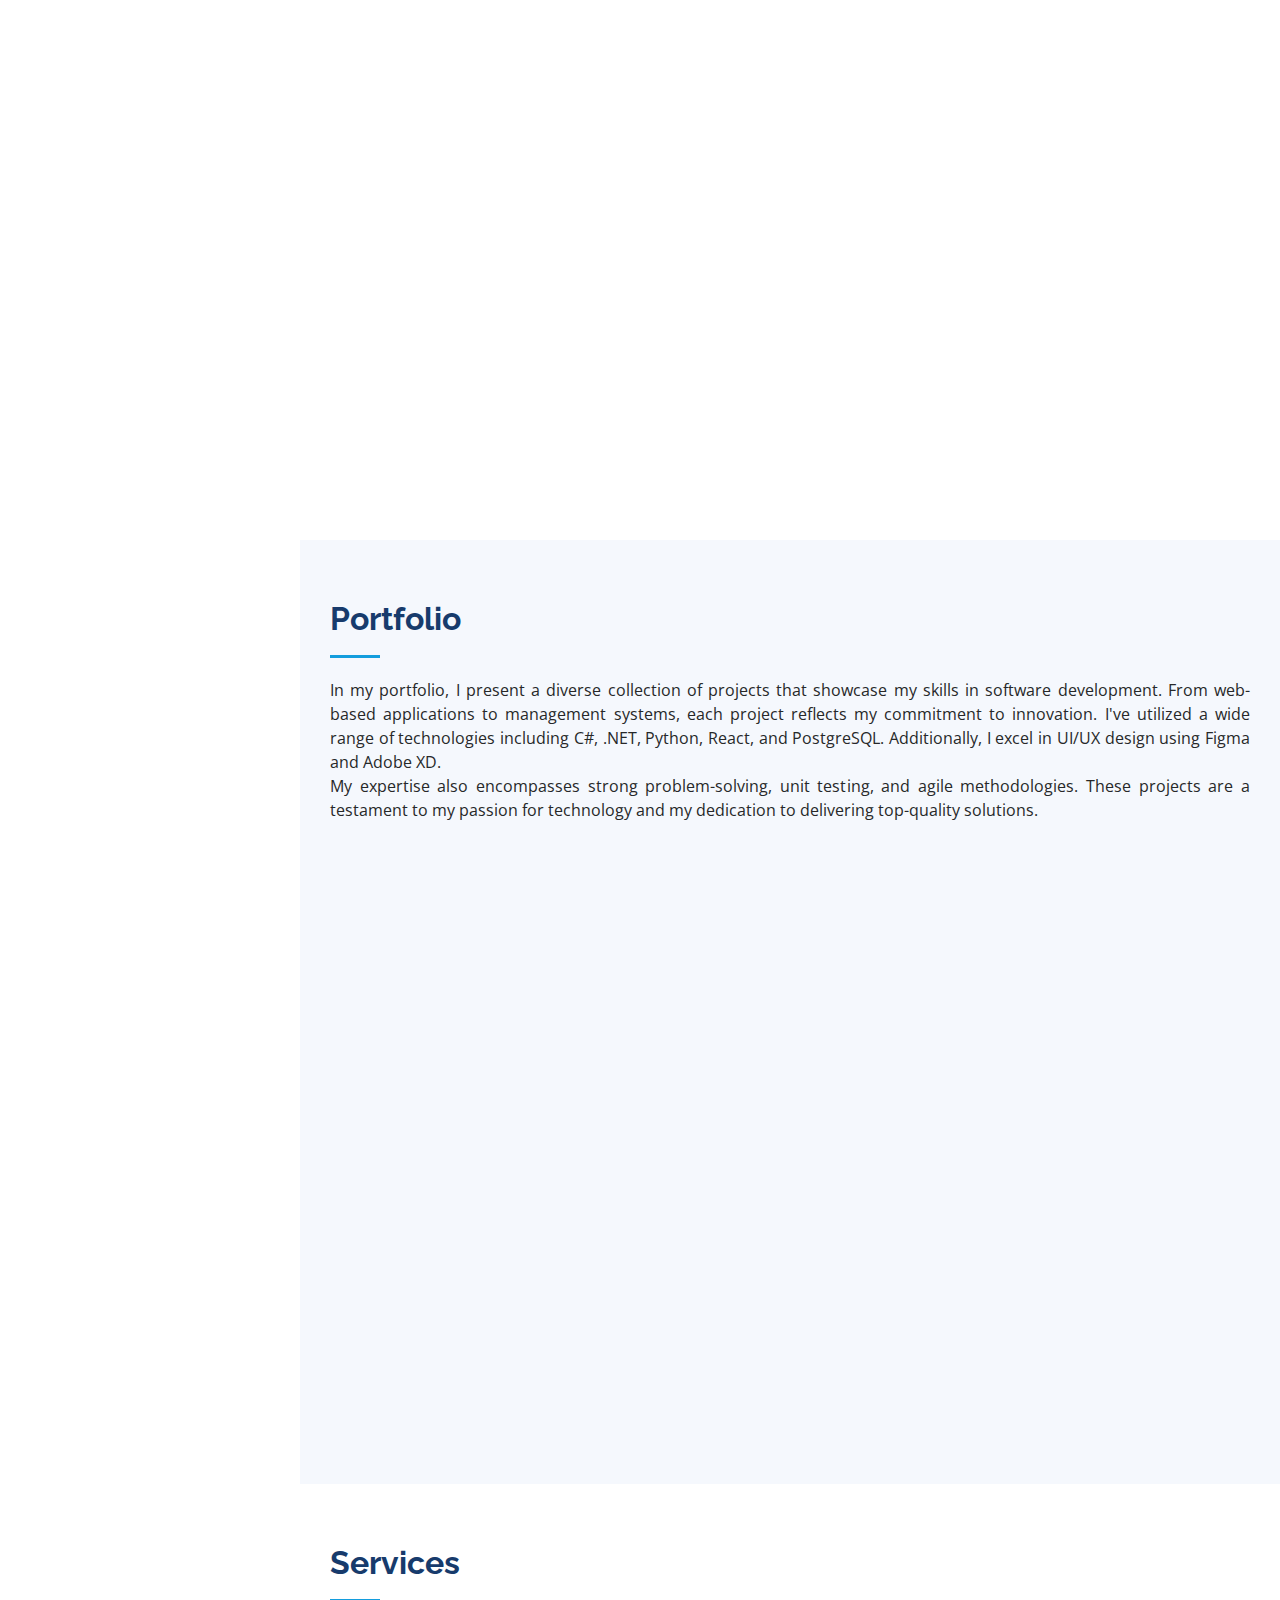
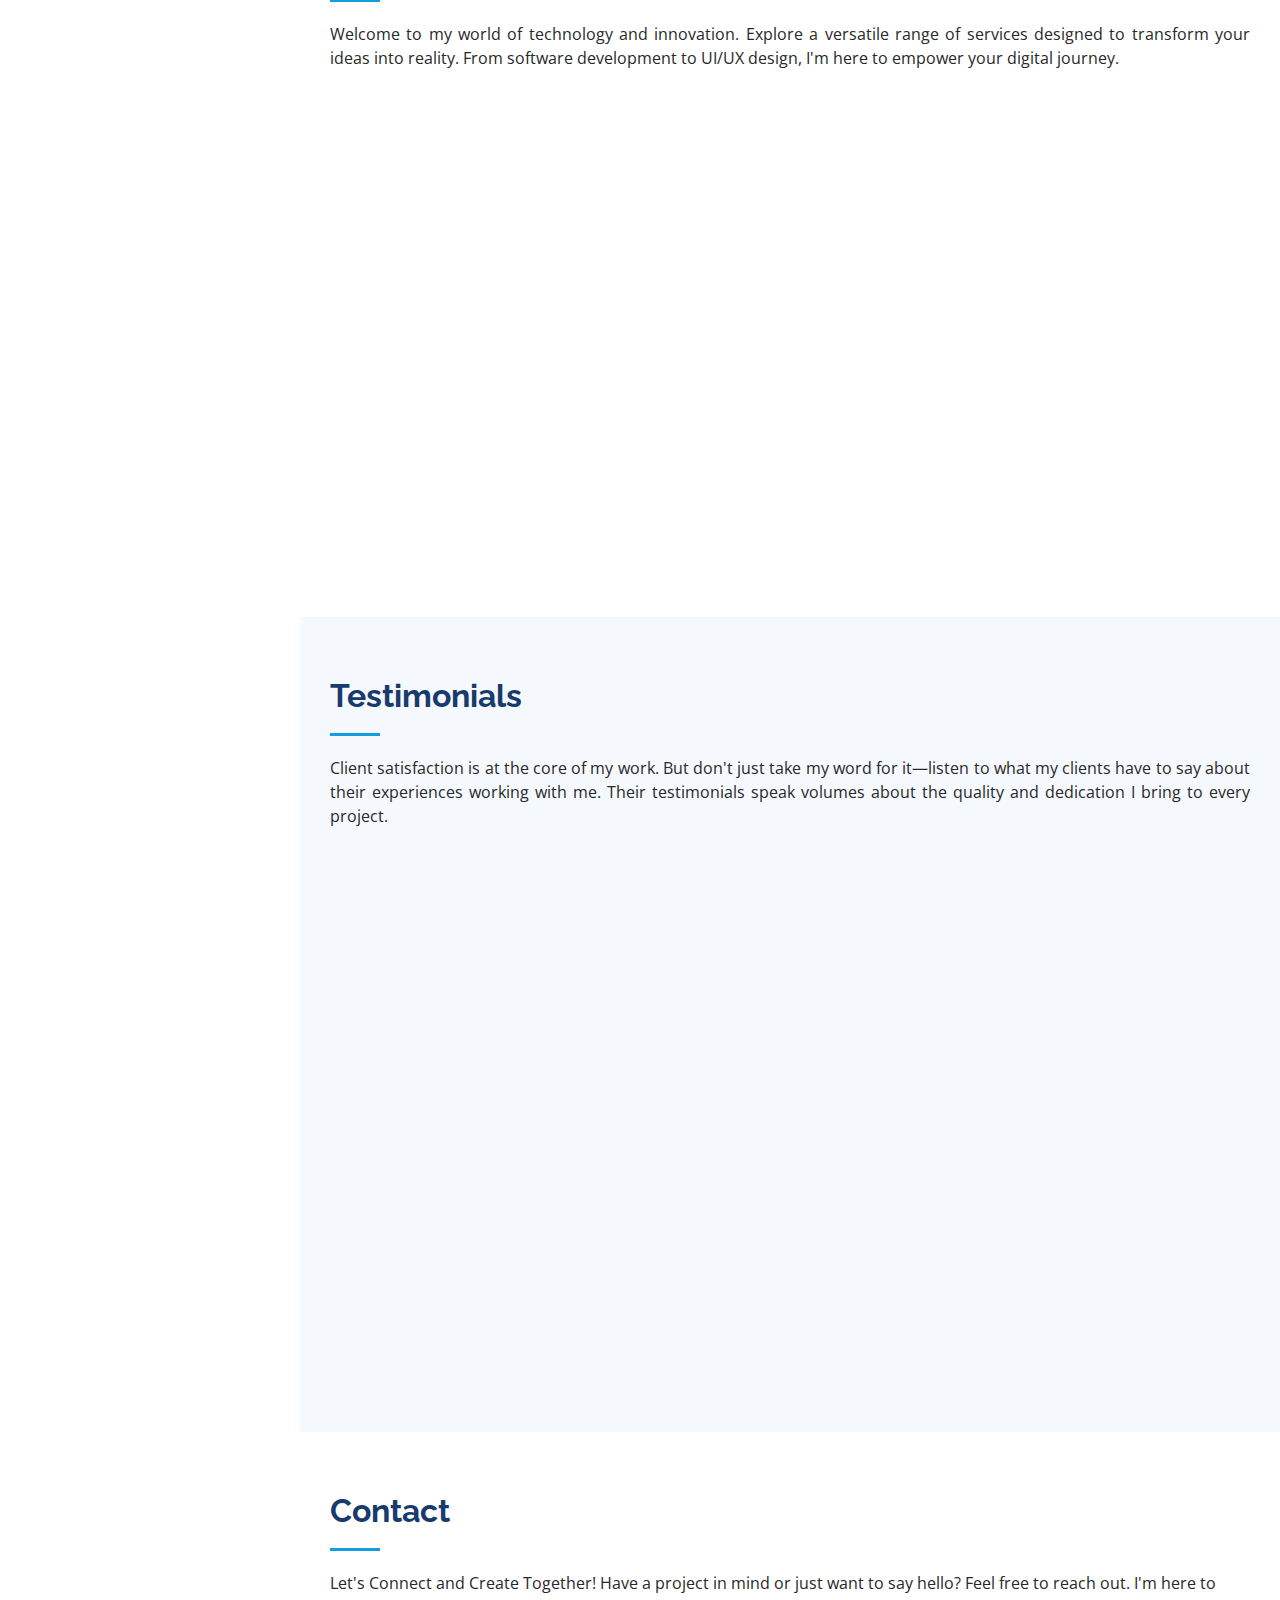
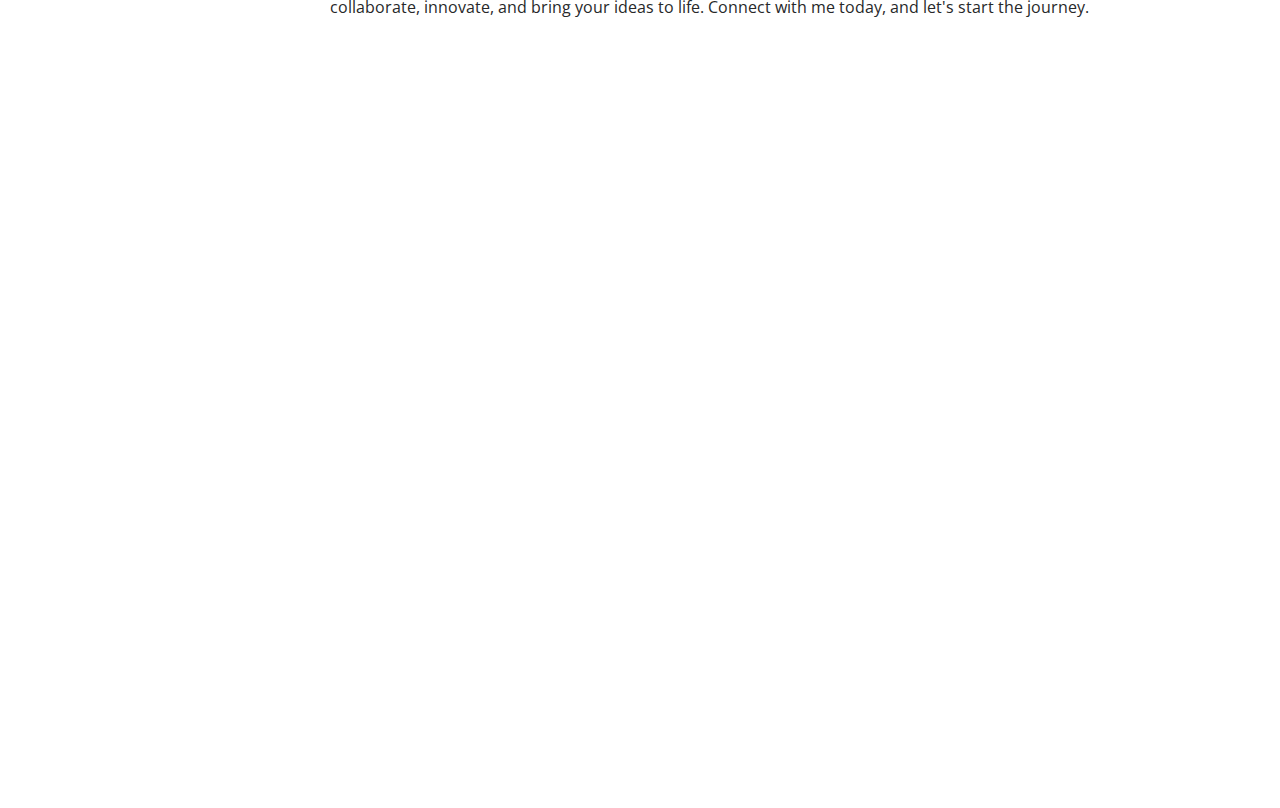
==== commit 729645bf: "Fixed main.js bug" ====
--- a/index.html
+++ b/index.html
@@ -1643,6 +1643,7 @@
 
             <div class="col-lg-7 mt-5 mt-lg-0 d-flex align-items-stretch">
               <form
+                id="contactForm"
                 action="https://formspree.io/f/moqopvkz"
                 method="POST"
                 role="form"
@@ -1700,6 +1701,14 @@
                   <button type="submit">Send Message</button>
                 </div>
               </form>
+              <!-- Modal -->
+              <div id="myModal" class="modal">
+                <div class="modal-content">
+                  <span class="close">&times;</span>
+                  <h2 id="modal-header"></h2>
+                  <p id="modal-message"></p>
+                </div>
+              </div>
             </div>
           </div>
         </div>
@@ -1743,5 +1752,6 @@
 
     <!-- Template Main JS File -->
     <script src="assets/js/main.js"></script>
+    <script src="assets/js/contact.js"></script>
   </body>
 </html>
--- a/assets/css/style.css
+++ b/assets/css/style.css
@@ -1081,6 +1081,46 @@
   }
 }
 
+
+/* Modal */
+.modal {
+  display: none;
+  position: fixed;
+  z-index: 1;
+  right: 0; /* Adjust the position as needed */
+  top: 0; /* Adjust the position as needed */
+  width: 300px; /* Adjust the width as needed */
+  height: 200px; /* Adjust the height as needed */
+  overflow: auto;
+  background-color: rgba(0, 0, 0, 0.4);
+  border: 1px solid #ccc;
+  padding: 20px;
+}
+
+/* Modal Content */
+.modal-content {
+  background-color: #fefefe;
+  width: 100%;
+  height: 100%;
+  padding: 20px;
+}
+
+/* Close Button */
+.close {
+  color: #aaaaaa;
+  float: right;
+  font-size: 28px;
+  font-weight: bold;
+}
+
+.close:hover,
+.close:focus {
+  color: #000;
+  text-decoration: none;
+  cursor: pointer;
+}
+
+
 /*--------------------------------------------------------------
 # Footer
 --------------------------------------------------------------*/
